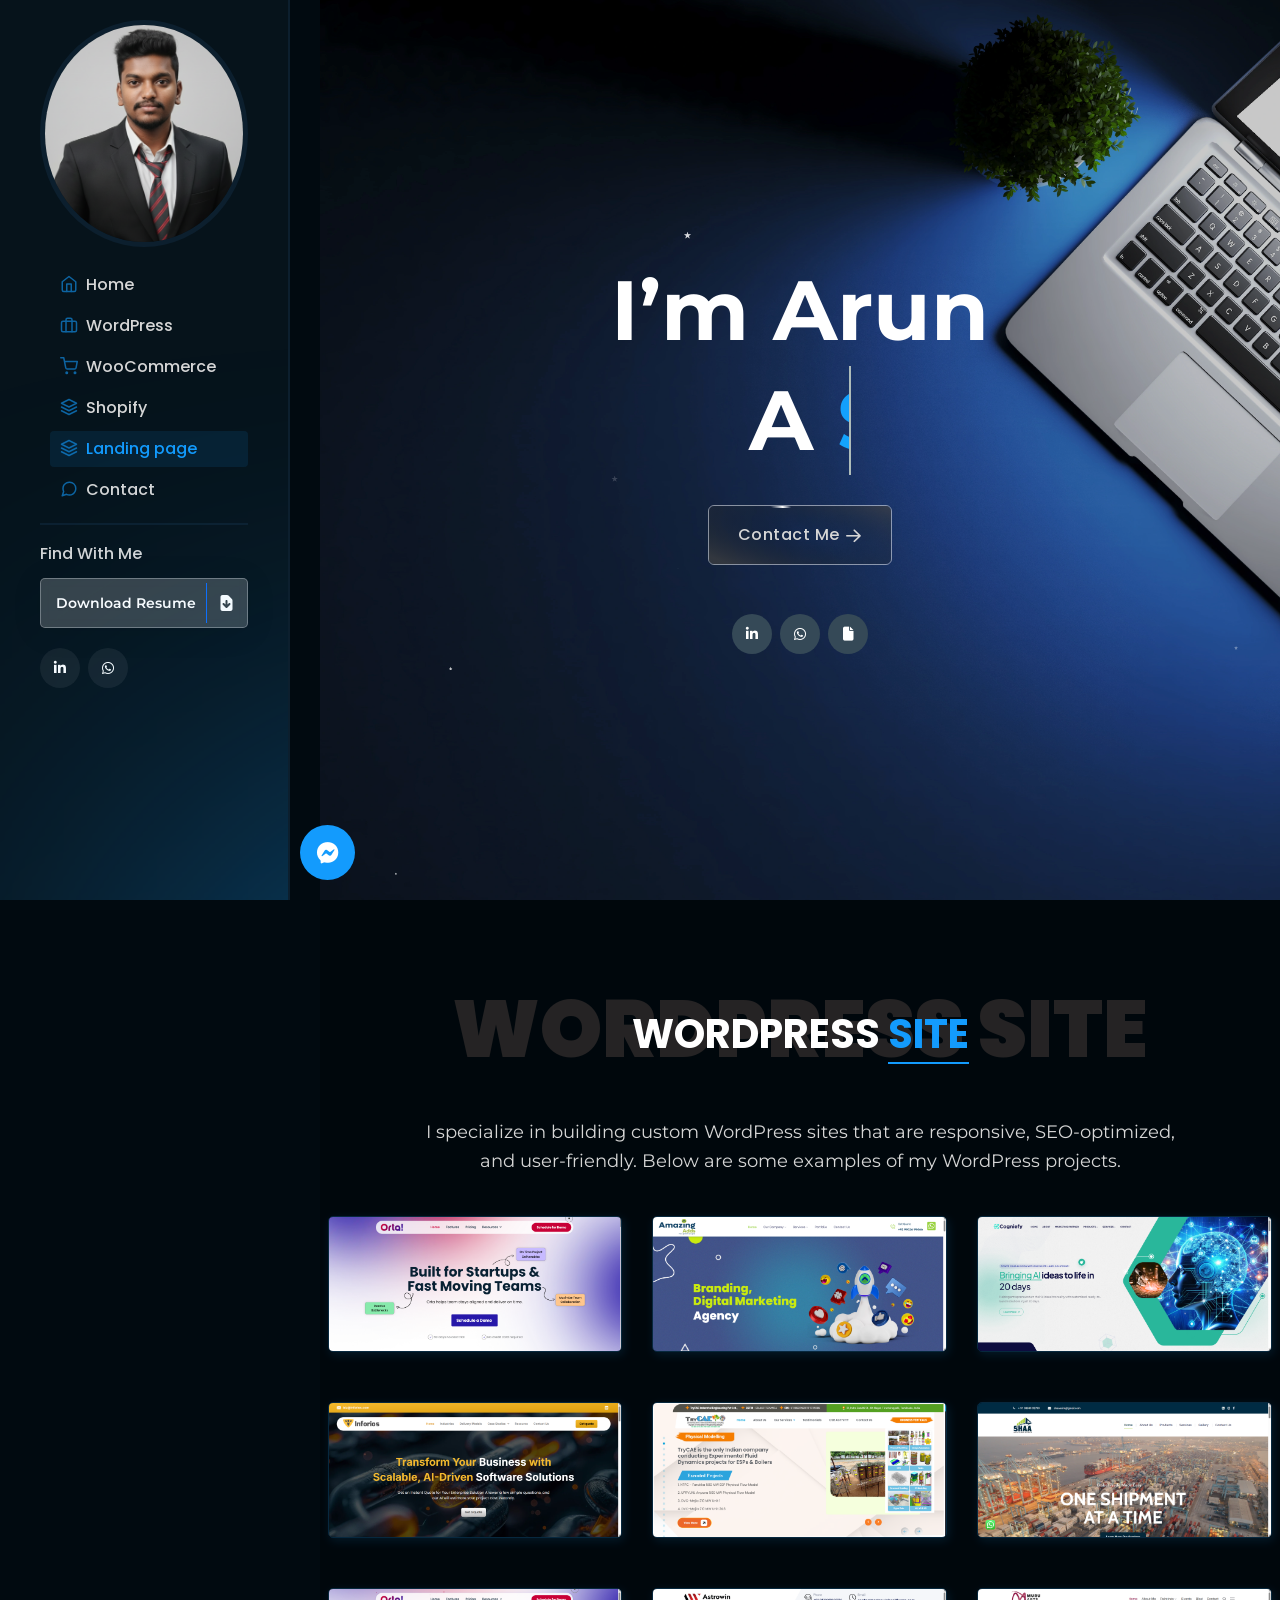
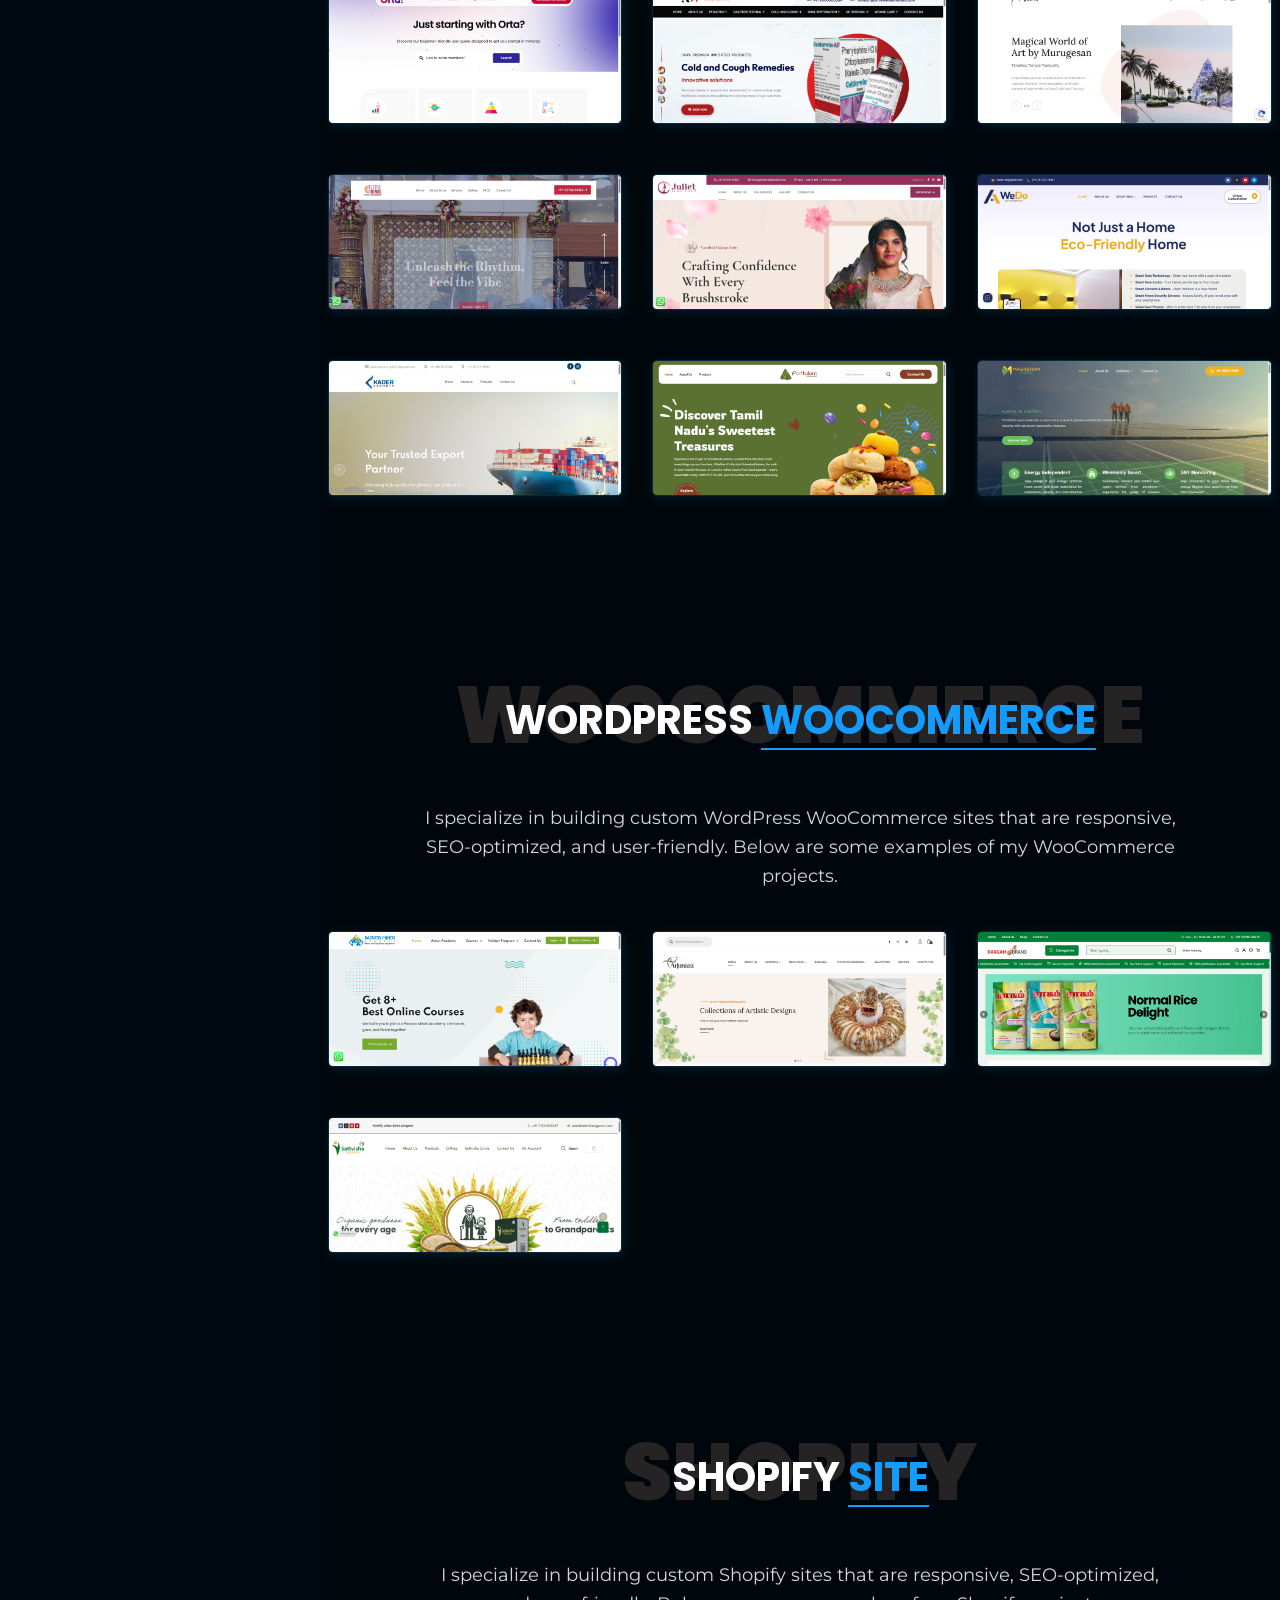
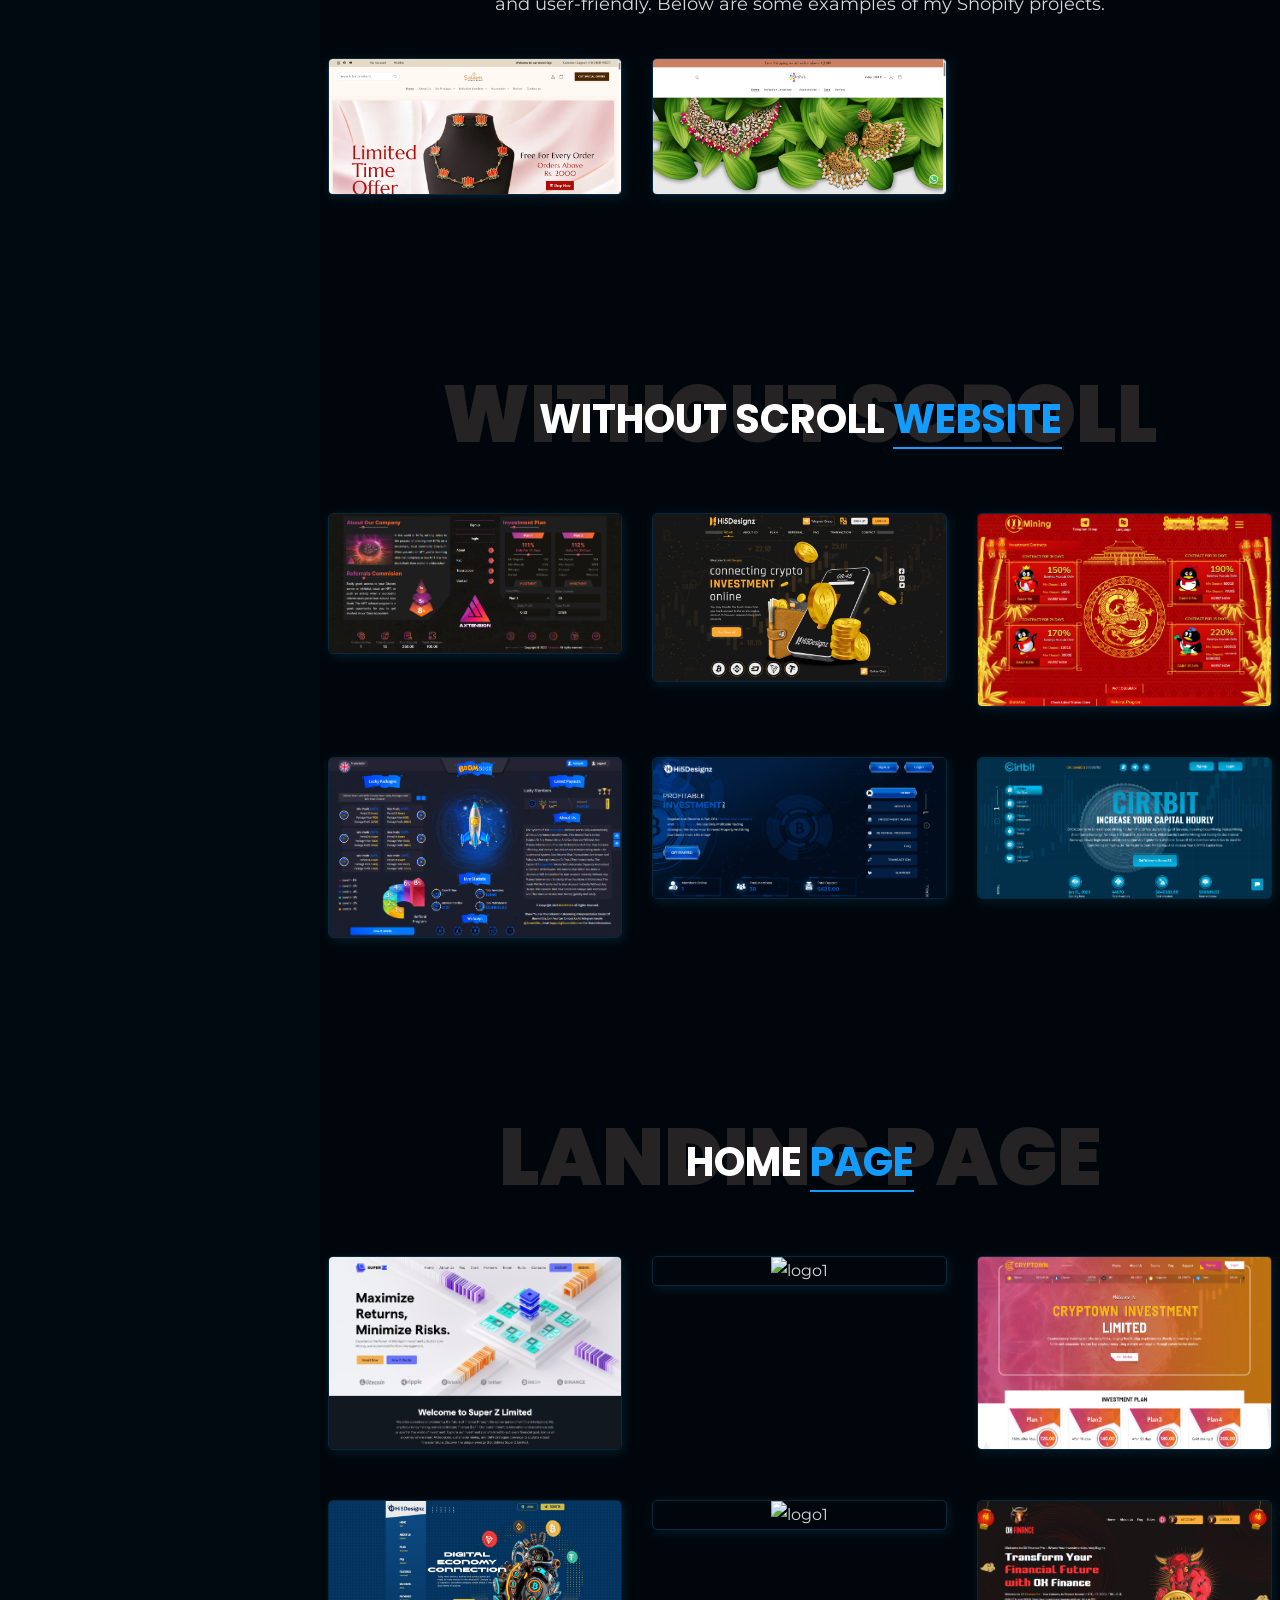
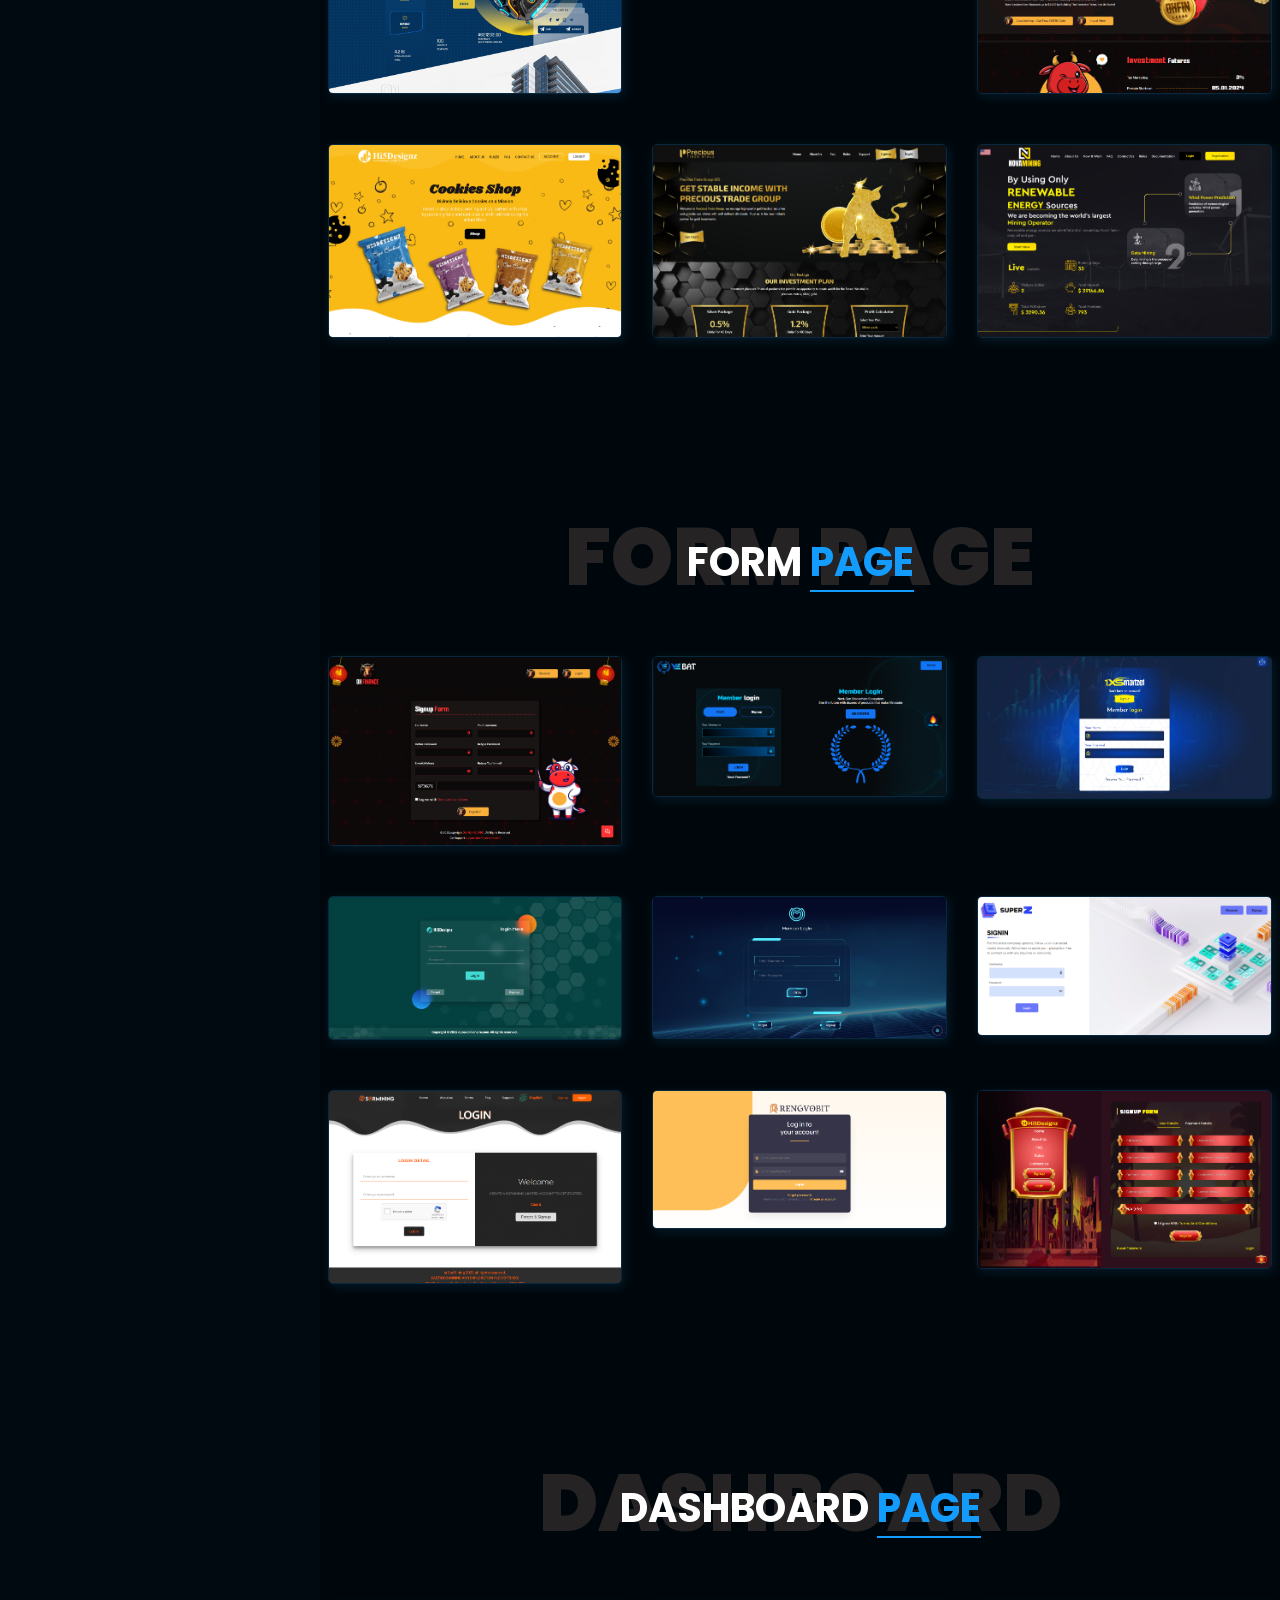
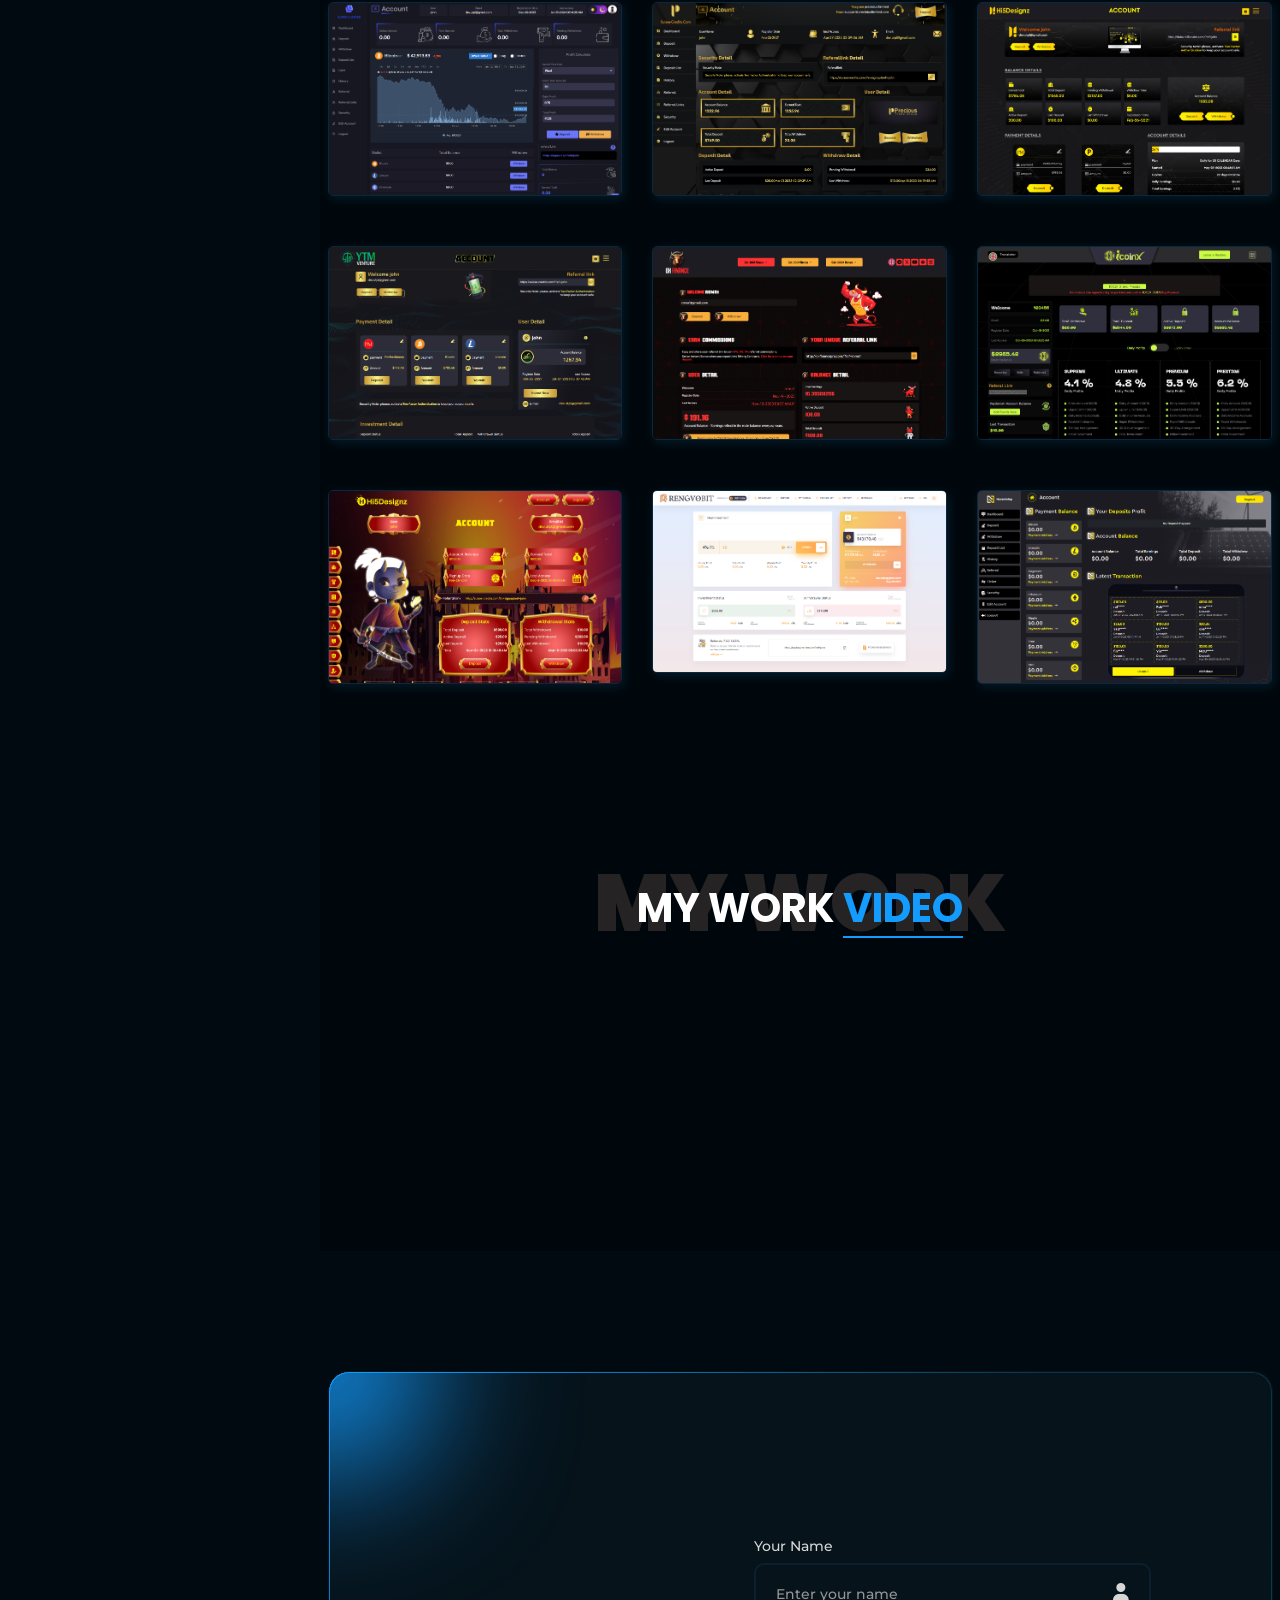
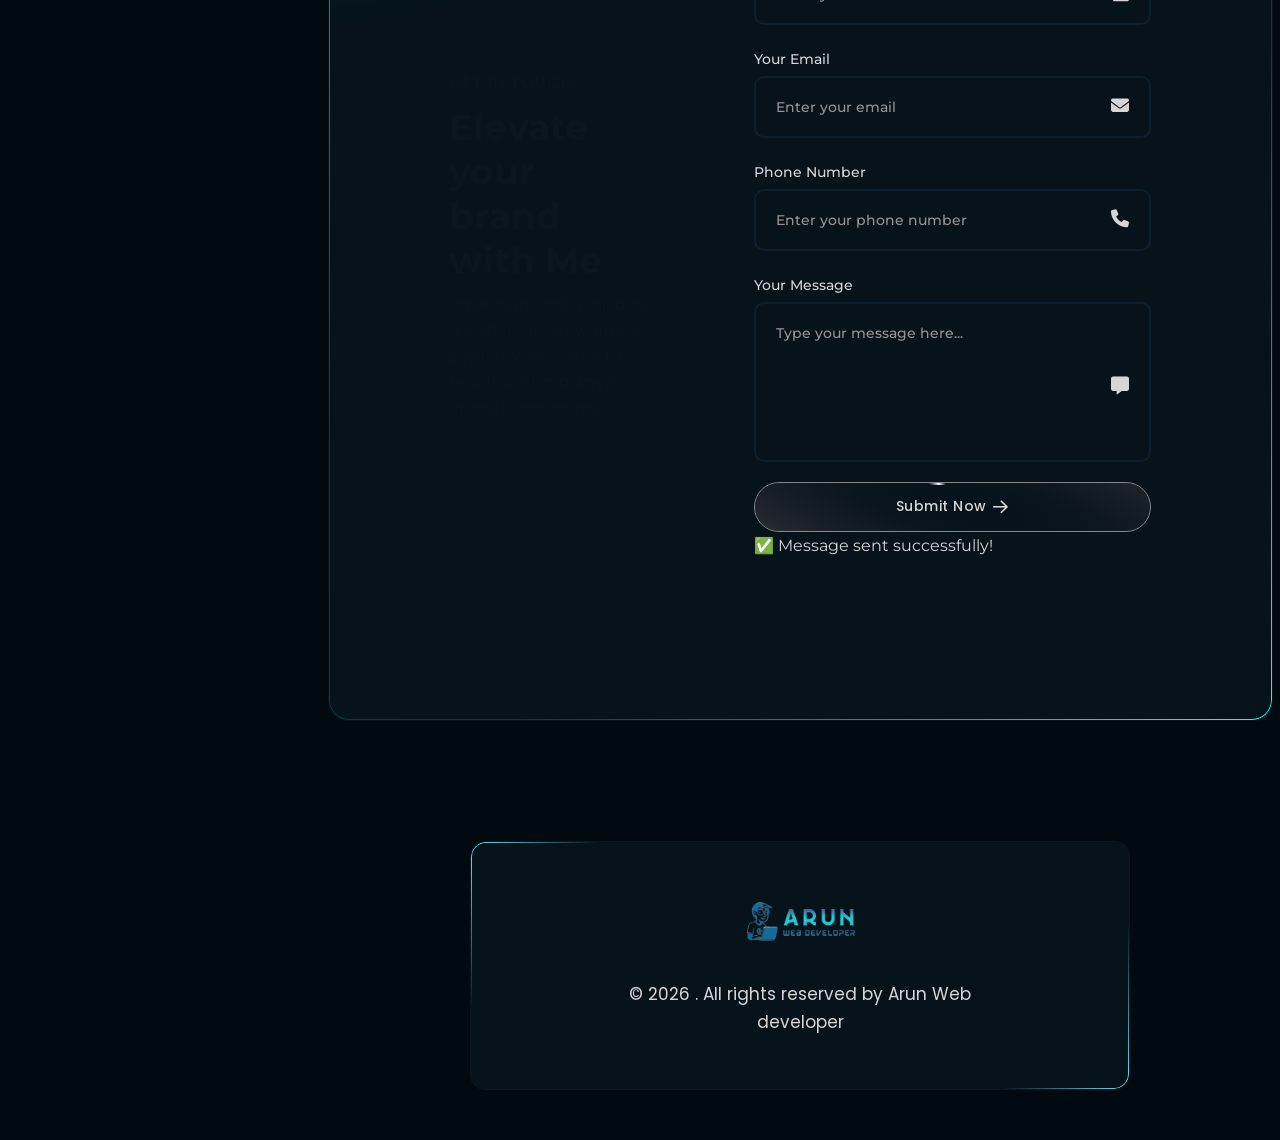
==== portfolio.html @ c599165a "first commit" ====
<!DOCTYPE html>
<html lang="en">

<head>
    <meta charset="UTF-8">
    <meta http-equiv="X-UA-Compatible" content="IE=edge">
    <meta name="viewport" content="width=device-width, initial-scale=1.0">
    <meta name="description" content="Virtuo is a modern personal portfolio template for designers, developers, content writer, cleaner, programmer, fashion designer, model, Influencer and freelancers. Fully responsive, SEO-friendly, Bootstrap and easy to customize.">
    <link rel="shortcut icon" type="image/x-icon" href="assets/images/favicon.svg">
    <title>Arun Portfolio</title>
    <!-- Bootstrap min css -->
    <link rel="stylesheet" href="assets/css/vendor/fontawesome.css">
    <link rel="stylesheet" href="assets/css/plugins/swiper.css">
    <link rel="stylesheet" href="assets/css/plugins/odometer.css">
    <link rel="stylesheet" href="assets/css/vendor/animate.min.css">
    <link rel="stylesheet" href="assets/css/vendor/bootstrap.min.css">
    <!-- custom css -->
    <link rel="stylesheet" href="assets/css/style.css">
    <link rel="stylesheet" href="assets/css/vendor/portfolio.css">
    <link rel="stylesheet" href="assets/css/jquery.fancybox.min.css">
</head>

<body class="page-with-left-header-body">
    <div class="d-none d-xl-block header-style-2">
        <header class="tmp-header-area d-flex align-items-start flex-column header-left-sticky">
            <div class="inner-wrapper">
                <div class="logo-area">
                    <a href="index.html">
                        <img src="assets/images/logo/banner-user-image-04.png" alt="Virtuo - Personal Portfolio HTML Template for developers and freelancers">
                    </a>
                </div>
                <nav id="sideNavs" class="mainmenu-nav navbar-example2 onepagenav">
                    <ul class="primary-menu nav nav-pills">
                        <li class="nav-item current"><a class="nav-link smoth-animation" href="index.html"><svg xmlns="http://www.w3.org/2000/svg" width="24" height="24" viewBox="0 0 24 24" fill="none" stroke="currentColor" stroke-width="2" stroke-linecap="round" stroke-linejoin="round" class="feather feather-home">
                                    <path d="M3 9l9-7 9 7v11a2 2 0 0 1-2 2H5a2 2 0 0 1-2-2z"></path>
                                    <polyline points="9 22 9 12 15 12 15 22"></polyline>
                                </svg> Home</a></li>
                        <li class="nav-item"><a class="nav-link smoth-animation" href="#wordpress"><svg xmlns="http://www.w3.org/2000/svg" width="24" height="24" viewBox="0 0 24 24" fill="none" stroke="currentColor" stroke-width="2" stroke-linecap="round" stroke-linejoin="round" class="feather feather-briefcase">
                                    <rect x="2" y="7" width="20" height="14" rx="2" ry="2"></rect>
                                    <path d="M16 21V5a2 2 0 0 0-2-2h-4a2 2 0 0 0-2 2v16"></path>
                                </svg>WordPress</a></li>
                        <li class="nav-item"><a class="nav-link smoth-animation" href="#woocommerce"><svg xmlns="http://www.w3.org/2000/svg" width="24" height="24" viewBox="0 0 24 24" fill="none" stroke="currentColor" stroke-width="2" stroke-linecap="round" stroke-linejoin="round" class="feather feather-shopping-cart">
                                    <circle cx="9" cy="21" r="1"></circle>
                                    <circle cx="20" cy="21" r="1"></circle>
                                    <path d="M1 1h4l2.68 13.39a2 2 0 0 0 2 1.61h9.72a2 2 0 0 0 2-1.61L23 6H6"></path>
                                </svg> WooCommerce</a></li>
                        <li class="nav-item"><a class="nav-link smoth-animation" href="#shopify"><svg xmlns="http://www.w3.org/2000/svg" width="24" height="24" viewBox="0 0 24 24" fill="none" stroke="currentColor" stroke-width="2" stroke-linecap="round" stroke-linejoin="round" class="feather feather-layers">
                                    <polygon points="12 2 2 7 12 12 22 7 12 2"></polygon>
                                    <polyline points="2 17 12 22 22 17"></polyline>
                                    <polyline points="2 12 12 17 22 12"></polyline>
                                </svg>Shopify</a></li>
                        <!-- <li class="nav-item"><a class="nav-link smoth-animation" href="#without-scroll"><svg xmlns="http://www.w3.org/2000/svg" width="24" height="24" viewBox="0 0 24 24" fill="none" stroke="currentColor" stroke-width="2" stroke-linecap="round" stroke-linejoin="round" class="feather feather-shopping-cart">
                                    <circle cx="9" cy="21" r="1"></circle>
                                    <circle cx="20" cy="21" r="1"></circle>
                                    <path d="M1 1h4l2.68 13.39a2 2 0 0 0 2 1.61h9.72a2 2 0 0 0 2-1.61L23 6H6"></path>
                                </svg> Without Scroll</a></li> -->
                        <li class="nav-item"><a class="nav-link smoth-animation" href="#landing-page"><svg xmlns="http://www.w3.org/2000/svg" width="24" height="24" viewBox="0 0 24 24" fill="none" stroke="currentColor" stroke-width="2" stroke-linecap="round" stroke-linejoin="round" class="feather feather-layers">
                                    <polygon points="12 2 2 7 12 12 22 7 12 2"></polygon>
                                    <polyline points="2 17 12 22 22 17"></polyline>
                                    <polyline points="2 12 12 17 22 12"></polyline>
                                </svg>Landing page</a></li>
                        <!-- <li class="nav-item"><a class="nav-link smoth-animation" href="#dashboard"><svg xmlns="http://www.w3.org/2000/svg" width="24" height="24" viewBox="0 0 24 24" fill="none" stroke="currentColor" stroke-width="2" stroke-linecap="round" stroke-linejoin="round" class="feather feather-users">
                                    <path d="M17 21v-2a4 4 0 0 0-4-4H5a4 4 0 0 0-4 4v2"></path>
                                    <circle cx="9" cy="7" r="4"></circle>
                                    <path d="M23 21v-2a4 4 0 0 0-3-3.87"></path>
                                    <path d="M16 3.13a4 4 0 0 1 0 7.75"></path>
                                </svg>Dashboard</a></li> -->
                        <li class="nav-item"><a class="nav-link smoth-animation" href="#contacts"><svg xmlns="http://www.w3.org/2000/svg" width="24" height="24" viewBox="0 0 24 24" fill="none" stroke="currentColor" stroke-width="2" stroke-linecap="round" stroke-linejoin="round" class="feather feather-message-circle">
                                    <path d="M21 11.5a8.38 8.38 0 0 1-.9 3.8 8.5 8.5 0 0 1-7.6 4.7 8.38 8.38 0 0 1-3.8-.9L3 21l1.9-5.7a8.38 8.38 0 0 1-.9-3.8 8.5 8.5 0 0 1 4.7-7.6 8.38 8.38 0 0 1 3.8-.9h.5a8.48 8.48 0 0 1 8 8v.5z"></path>
                                </svg>Contact</a></li>
                    </ul>
                </nav>
                <div class="footer">
                    <div class="social-share-style-1">
                        <span class="title">Find With Me</span>
                   
                    <div class="resume">

                            
                      
<a download href="assets/images/logo/Arun-Resume.pdf">
<div class="noselect"> <span class="text">Download Resume</span><span class="icon"><svg fill="none" height="20" viewBox="0 0 20 20" width="20" xmlns="http://www.w3.org/2000/svg" id="fi_12314107"><path clip-rule="evenodd" d="m6 2c-1.10457 0-2 .89543-2 2v12c0 1.1046.89543 2 2 2h8c1.1046 0 2-.8954 2-2v-8.58578c0-.53043-.2107-1.03915-.5858-1.41422l-3.4142-3.41422c-.3751-.37507-.8838-.58578-1.4142-.58578zm5 6c0-.55228-.4477-1-1-1-.55228 0-1 .44772-1 1v3.5858l-1.29288-1.2929c-.39053-.39053-1.02371-.39053-1.41424 0-.39052.3905-.39052 1.0237 0 1.4142l3 3c.39053.3905 1.02372.3905 1.41422 0l3-3c.3905-.3905.3905-1.0237 0-1.4142-.3905-.39053-1.0237-.39053-1.4142 0l-1.2929 1.2929z" fill="#fff" fill-rule="evenodd"></path></svg></span></div></a>


<div class="social-link" style="margin-top: 20px;">
                            <a href="https://www.linkedin.com/in/arundevweb" target="_blank">
                                <i class="fa-brands fa-linkedin-in"></i>
                            </a>
                            <a href="https://wa.me/6385438589" target="_blank">
                                <i class="fa-brands fa-whatsapp"></i>
                            </a>
                            <!-- <a href="#"><i class="fa-brands fa-twitter"></i></a>
                            <a href="#"><i class="fa-brands fa-facebook-f"></i></a> -->
                        </div>



                        <!-- <div class="tooltip-container">
                        <div class="button-content">
                            <span class="text">Share</span>
                            <svg
                            class="share-icon"
                            xmlns="http://www.w3.org/2000/svg"
                            viewBox="0 0 24 24"
                            width="24"
                            height="24"
                            >
                            <path
                                d="M18 16.08c-.76 0-1.44.3-1.96.77L8.91 12.7c.05-.23.09-.46.09-.7s-.04-.47-.09-.7l7.05-4.11c.54.5 1.25.81 2.04.81 1.66 0 3-1.34 3-3s-1.34-3-3-3-3 1.34-3 3c0 .24.04.47.09.7L8.04 9.81C7.5 9.31 6.79 9 6 9c-1.66 0-3 1.34-3 3s1.34 3 3 3c.79 0 1.5-.31 2.04-.81l7.12 4.16c-.05.21-.08.43-.08.65 0 1.61 1.31 2.92 2.92 2.92s2.92-1.31 2.92-2.92c0-1.61-1.31-2.92-2.92-2.92zM18 4c.55 0 1 .45 1 1s-.45 1-1 1-1-.45-1-1 .45-1 1-1zM6 13c-.55 0-1-.45-1-1s.45-1 1-1 1 .45 1 1-.45 1-1 1zm12 7.02c-.55 0-1-.45-1-1s.45-1 1-1 1 .45 1 1-.45 1-1 1z"
                            ></path>
                            </svg>
                        </div>
                        <div class="tooltip-content">
                            <div class="social-icons">
                            <a href="https://twitter.com/intent/tweet?url=https://aru1705.github.io/my-portfolio/&text=Check%20out%20my%20portfolio!" target="_blank" class="social-icon twitter">
                                <svg
                                xmlns="http://www.w3.org/2000/svg"
                                viewBox="0 0 24 24"
                                width="24"
                                height="24"
                                >
                                <path
                                    d="M23.953 4.57a10 10 0 01-2.825.775 4.958 4.958 0 002.163-2.723c-.951.555-2.005.959-3.127 1.184a4.92 4.92 0 00-8.384 4.482C7.69 8.095 4.067 6.13 1.64 3.162a4.822 4.822 0 00-.666 2.475c0 1.71.87 3.213 2.188 4.096a4.904 4.904 0 01-2.228-.616v.06a4.923 4.923 0 003.946 4.827 4.996 4.996 0 01-2.212.085 4.936 4.936 0 004.604 3.417 9.867 9.867 0 01-6.102 2.105c-.39 0-.779-.023-1.17-.067a13.995 13.995 0 007.557 2.209c9.053 0 13.998-7.496 13.998-13.985 0-.21 0-.42-.015-.63A9.935 9.935 0 0024 4.59z"
                                ></path>
                                </svg>
                            </a>
                            <a href="https://www.facebook.com/sharer/sharer.php?u=https://aru1705.github.io/my-portfolio/" target="_blank" class="social-icon facebook">
                                <svg
                                xmlns="http://www.w3.org/2000/svg"
                                viewBox="0 0 24 24"
                                width="24"
                                height="24"
                                >
                                <path
                                    d="M24 12.073c0-6.627-5.373-12-12-12s-12 5.373-12 12c0 5.99 4.388 10.954 10.125 11.854v-8.385H7.078v-3.47h3.047V9.43c0-3.007 1.792-4.669 4.533-4.669 1.312 0 2.686.235 2.686.235v2.953H15.83c-1.491 0-1.956.925-1.956 1.874v2.25h3.328l-.532 3.47h-2.796v8.385C19.612 23.027 24 18.062 24 12.073z"
                                ></path>
                                </svg>
                            </a>
                            <a href="https://www.linkedin.com/shareArticle?mini=true&url=https://aru1705.github.io/my-portfolio/&title=My%20Portfolio&summary=Check%20out%20my%20portfolio!" target="_blank" class="social-icon linkedin">
                                <svg
                                xmlns="http://www.w3.org/2000/svg"
                                viewBox="0 0 24 24"
                                width="24"
                                height="24"
                                >
                                <path
                                    d="M20.447 20.452h-3.554v-5.569c0-1.328-.027-3.037-1.852-3.037-1.853 0-2.136 1.445-2.136 2.939v5.667H9.351V9h3.414v1.561h.046c.477-.9 1.637-1.85 3.37-1.85 3.601 0 4.267 2.37 4.267 5.455v6.286zM5.337 7.433c-1.144 0-2.063-.926-2.063-2.065 0-1.138.92-2.063 2.063-2.063 1.14 0 2.064.925 2.064 2.063 0 1.139-.925 2.065-2.064 2.065zm1.782 13.019H3.555V9h3.564v11.452zM22.225 0H1.771C.792 0 0 .774 0 1.729v20.542C0 23.227.792 24 1.771 24h20.451C23.2 24 24 23.227 24 22.271V1.729C24 .774 23.2 0 22.222 0h.003z"
                                ></path>
                                </svg>
                            </a>
                            </div>
                        </div>
                        </div>
                        -->
                   

                    </div>
                    </div>
                </div>
            </div>
        </header>
    </div>

    <!-- Header Mobile Bar -->
    <div class="tmp-responsive-header-style d-block d-xl-none header--sticky">
        <div class="row align-items-center">
            <div class="col-6">
                <div class="logo">
                    <a href="index.html">
                        <img src="assets/images/logo/white-logo-reeni.png" alt="Virtuo - Personal Portfolio HTML Template for developers and freelancers">
                    </a>
                </div>
            </div>
            <div class="col-6">
                <div class="header-right text-end">
                    <div class="tmp-side-collups-area d-flex justify-content-end">
                        <button class="tmp-menu-bars humberger_menu_active"><i class="fa-regular fa-bars-staggered"></i></button>
                    </div>
                </div>
            </div>
        </div>
    </div>
    <!-- Header Mobile Bar -->

    <div class="tmp-popup-mobile-menu">
        <div class="inner">
            <div class="header-top">
                <div class="logo">
                    <a href="index.html" class="logo-area">
                        <img class="logo-dark" src="assets/images/logo/white-logo-reeni.png" alt="Virtuo - Personal Portfolio HTML Template for developers and freelancers">
                        <img class="logo-white" src="assets/images/logo/dark-logo-virtuo.png" alt="Virtuo - Personal Portfolio HTML Template for developers and freelancers">
                    </a>
                </div>
                <div class="close-menu">
                    <button class="close-button tmp-round-action-btn">
                        <i class="fa-sharp fa-light fa-xmark"></i>
                    </button>
                </div>
            </div>
            <ul class="tmp-mainmenu onepagenav-click">
                <li><a class="smoth-animation" href="#home">Home</a></li>
                <li><a class="smoth-animation" href="#wordpress">WordPress</a></li>
                <li><a class="smoth-animation" href="#woocommerce">WordPress WooCommerce</a></li>
                <li><a class="smoth-animation" href="#shopify">Shopify</a></li>
                <li><a class="smoth-animation" href="#without-scroll">Without Scroll</a></li>
                <li><a class="smoth-animation" href="#landing-page">Landing page</a></li>
                <li><a class="smoth-animation" href="#dashboard">Dashboard</a></li>
                <li><a class="smoth-animation" href="#resume">Resume</a></li>
                <li><a class="smoth-animation" href="#contacts">Contact</a></li>
            </ul>
               <div class="social-share-style-1 mt--40">
                <span class="title">find with me</span>
               <div class="resume">
                        <a download href="assets/images/logo/Arun-Resume.pdf">
                            <div class="noselect"> <span class="text">Download Resume</span><span class="icon"><svg fill="none" height="20" viewBox="0 0 20 20" width="20" xmlns="http://www.w3.org/2000/svg" id="fi_12314107"><path clip-rule="evenodd" d="m6 2c-1.10457 0-2 .89543-2 2v12c0 1.1046.89543 2 2 2h8c1.1046 0 2-.8954 2-2v-8.58578c0-.53043-.2107-1.03915-.5858-1.41422l-3.4142-3.41422c-.3751-.37507-.8838-.58578-1.4142-.58578zm5 6c0-.55228-.4477-1-1-1-.55228 0-1 .44772-1 1v3.5858l-1.29288-1.2929c-.39053-.39053-1.02371-.39053-1.41424 0-.39052.3905-.39052 1.0237 0 1.4142l3 3c.39053.3905 1.02372.3905 1.41422 0l3-3c.3905-.3905.3905-1.0237 0-1.4142-.3905-.39053-1.0237-.39053-1.4142 0l-1.2929 1.2929z" fill="#fff" fill-rule="evenodd"></path></svg></span></div></a>

                        <div class="social-link" style="margin-top: 20px;">
                            <a href="https://www.linkedin.com/in/arundevweb" target="_blank">
                                <i class="fa-brands fa-linkedin-in"></i>
                            </a>
                            <a href="https://wa.me/6385438589" target="_blank">
                                <i class="fa-brands fa-whatsapp"></i>
                            </a>
                          
                        </div>
                    </div>
            </div>
        </div>
    </div>

    <div class="page-with-left-header">
        <!-- tmp banner area start -->
        <div class="tmp-banner-one-area banner-twelve-area with-bg-image style-3" id="home" data-black-overlay="1">
            <div class="container">
                <div class="banner-one-main-wrapper">
                    <div class="row align-items-center">
                        <div class="col-lg-12">
                            <div class="inner text-center">
                                <h1 class="title tmp-scroll-trigger tmp-fade-in animation-order-2 mb--30">
                                    I’m Arun <br> A
                                    <span class="header-caption">
                                        <span class="cd-headline clip is-full-width">
                                            <span class="cd-words-wrapper">
                                                <b class="is-visible theme-gradient">Web Developer</b>
                                                <b class="is-hidden theme-gradient">Shopify Developer</b>
                                                <b class="is-hidden theme-gradient">Wordpress Developer</b>
                                                <b class="is-hidden theme-gradient">SEO Support</b>
                                            </span>
                                        </span>
                                    </span>
                                </h1>
                                <a class="tmp-btn hover-icon-reverse btn-border tmp-modern-button download-icon" href="#contacts">
                                    <div class="icon-reverse-wrapper">
                                        <span class="btn-text">Contact Me</span>
                                        <div class="btn-hack"></div>
                                        <img src="assets/images/button/btg-bg.svg" alt="" class="btn-bg">
                                        <img src="assets/images/button/btg-bg-2.svg" alt="" class="btn-bg-hover">
                                        <span class="btn-icon"><i class="fa-sharp fa-regular fa-arrow-right"></i></span>
                                        <span class="btn-icon"><i class="fa-sharp fa-regular fa-arrow-right"></i></span>
                                    </div>
                                </a>
                                <div class="social-share-style-1">
                                    <div class="social-link">
                                        <a href="https://www.linkedin.com/in/arundevweb" target="_blank">
                                            <i class="fa-brands fa-linkedin-in"></i>
                                        </a>
                                        <a href="https://wa.me/6385438589" target="_blank">
                                            <i class="fa-brands fa-whatsapp"></i>
                                        </a>
                                        <a href="files/Arun_Resume.pdf" download target="_blank">
                                            <i class="fa-solid fa-file"></i>
                                        </a>
                                    </div>
                                </div>
                            </div>
                        </div>
                    </div>
                </div>
            </div>
            <div id="particles-js"></div>
        </div>
        <!-- tmp banner area end -->

        <!-- WordPress Site Section -->
        <div class="tmp-section-gap" id="wordpress" data-black-overlay="1">
            <div class="container">
                <section class="logo_bg">
                    <div class="head">
                        <h2>WordPress Site</h2>
                        <h3>WordPress <span>Site</span></h3>
                    </div>
                    <div class="row">
                        <div class="col-lg-12">
                            <p>I specialize in building custom WordPress sites that are responsive, SEO-optimized, and user-friendly. Below are some examples of my WordPress projects.</p>
                        </div>
                        <div class="col-lg-4 col-md-4 col-sm-12 col-xs-12">
                            <div class="logo1">
                                <div class="logo_img_bg">
                                    <img src="assets/images/portfolio/wordpress/wordpress-site-1.png" alt="WordPress Site 1" class="img-fluid">
                                </div>
                                <div class="logo_details">
                                    <h2>Orta App</h2>
                                    <a href="assets/images/portfolio/wordpress/wordpress-site-1.png" class="zoom" data-fancybox="gallery"><i class="fa-brands fa-searchengin"></i></a>
                                    <a href="https://ortaapp.com/" target="_blank" class="live"><i class="fa fa-external-link"></i></a>
                                </div>
                            </div>
                        </div>
                        <div class="col-lg-4 col-md-4 col-sm-12 col-xs-12">
                            <div class="logo1">
                                <div class="logo_img_bg">
                                    <img src="assets/images/portfolio/wordpress/wordpress-site-2.png" alt="WordPress Site 2" class="img-fluid">
                                </div>
                                <div class="logo_details">
                                    <h2>Amazing Adds</h2>
                                    <a href="assets/images/portfolio/wordpress/wordpress-site-2.png" class="zoom" data-fancybox="gallery"><i class="fa-brands fa-searchengin"></i></a>
                                    <a href="https://amazingadds.in/" target="_blank" class="live"><i class="fa fa-external-link"></i></a>
                                </div>
                            </div>
                        </div>
                        <div class="col-lg-4 col-md-4 col-sm-12 col-xs-12">
                            <div class="logo1">
                                <div class="logo_img_bg">
                                    <img src="assets/images/portfolio/wordpress/wordpress-site-3.png" alt="WordPress Site 3" class="img-fluid">
                                </div>
                                <div class="logo_details">
                                    <h2>Cogniefy</h2>
                                    <a href="assets/images/portfolio/wordpress/wordpress-site-3.png" class="zoom" data-fancybox="gallery"><i class="fa-brands fa-searchengin"></i></a>
                                    <a href="https://cogniefy.com/" target="_blank" class="live"><i class="fa fa-external-link"></i></a>
                                </div>
                            </div>
                        </div>
                        <div class="col-lg-4 col-md-4 col-sm-12 col-xs-12">
                            <div class="logo1">
                                <div class="logo_img_bg">
                                    <img src="assets/images/portfolio/wordpress/wordpress-site-4.png" alt="WordPress Site 4" class="img-fluid">
                                </div>
                                <div class="logo_details">
                                    <h2>Inforios </h2>
                                    <a href="assets/images/portfolio/wordpress/wordpress-site-4.png" class="zoom" data-fancybox="gallery"><i class="fa-brands fa-searchengin"></i></a>
                                    <a href="https://inforios.com/" target="_blank" class="live"><i class="fa fa-external-link"></i></a>
                                </div>
                            </div>
                        </div>
                        <div class="col-lg-4 col-md-4 col-sm-12 col-xs-12">
                            <div class="logo1">
                                <div class="logo_img_bg">
                                    <img src="assets/images/portfolio/wordpress/wordpress-site-5.png" alt="WordPress Site 5" class="img-fluid">
                                </div>
                                <div class="logo_details">
                                    <h2>Trycae</h2>
                                    <a href="assets/images/portfolio/wordpress/wordpress-site-5.png" class="zoom" data-fancybox="gallery"><i class="fa-brands fa-searchengin"></i></a>
                                    <a href="http://trycae.com/" target="_blank" class="live"><i class="fa fa-external-link"></i></a>
                                </div>
                            </div>
                        </div>
                        <div class="col-lg-4 col-md-4 col-sm-12 col-xs-12">
                            <div class="logo1">
                                <div class="logo_img_bg">
                                    <img src="assets/images/portfolio/wordpress/wordpress-site-6.png" alt="WordPress Site 6" class="img-fluid">
                                </div>
                                <div class="logo_details">
                                    <h2>Shaa Imports Exports</h2>
                                    <a href="assets/images/portfolio/wordpress/wordpress-site-6.png" class="zoom" data-fancybox="gallery"><i class="fa-brands fa-searchengin"></i></a>
                                    <a href="https://shaaimportsexports.com/" target="_blank" class="live"><i class="fa fa-external-link"></i></a>
                                </div>
                            </div>
                        </div>
                        <div class="col-lg-4 col-md-4 col-sm-12 col-xs-12">
                            <div class="logo1">
                                <div class="logo_img_bg">
                                    <img src="assets/images/portfolio/wordpress/wordpress-site-7.png" alt="WordPress Site 7" class="img-fluid">
                                </div>
                                <div class="logo_details">
                                    <h2>Help Orta App</h2>
                                    <a href="assets/images/portfolio/wordpress/wordpress-site-7.png" class="zoom" data-fancybox="gallery"><i class="fa-brands fa-searchengin"></i></a>
                                    <a href="https://help.ortaapp.com/" target="_blank" class="live"><i class="fa fa-external-link"></i></a>
                                </div>
                            </div>
                        </div>
                        <div class="col-lg-4 col-md-4 col-sm-12 col-xs-12">
                            <div class="logo1">
                                <div class="logo_img_bg">
                                    <img src="assets/images/portfolio/wordpress/wordpress-site-8.png" alt="WordPress Site 8" class="img-fluid">
                                </div>
                                <div class="logo_details">
                                    <h2>Astrowinhealthcare</h2>
                                    <a href="assets/images/portfolio/wordpress/wordpress-site-8.png" class="zoom" data-fancybox="gallery"><i class="fa-brands fa-searchengin"></i></a>
                                    <a href="https://astrowinhealthcare.com/" target="_blank" class="live"><i class="fa fa-external-link"></i></a>
                                </div>
                            </div>
                        </div>
                        <div class="col-lg-4 col-md-4 col-sm-12 col-xs-12">
                            <div class="logo1">
                                <div class="logo_img_bg">
                                    <img src="assets/images/portfolio/wordpress/wordpress-site-9.png" alt="WordPress Site 9" class="img-fluid">
                                </div>
                                <div class="logo_details">
                                    <h2>Muru Arts</h2>
                                    <a href="assets/images/portfolio/wordpress/wordpress-site-9.png" class="zoom" data-fancybox="gallery"><i class="fa-brands fa-searchengin"></i></a>
                                    <a href="http://muruarts.com/" target="_blank" class="live"><i class="fa fa-external-link"></i></a>
                                </div>
                            </div>
                        </div>
                        <div class="col-lg-4 col-md-4 col-sm-12 col-xs-12">
                            <div class="logo1">
                                <div class="logo_img_bg">
                                    <img src="assets/images/portfolio/wordpress/wordpress-site-10.png" alt="WordPress Site 10" class="img-fluid">
                                </div>
                                <div class="logo_details">
                                    <h2>Festive Trends</h2>
                                    <a href="assets/images/portfolio/wordpress/wordpress-site-10.png" class="zoom" data-fancybox="gallery"><i class="fa-brands fa-searchengin"></i></a>
                                    <a href="https://festivetrends.in/" target="_blank" class="live"><i class="fa fa-external-link"></i></a>
                                </div>
                            </div>
                        </div>
                        <div class="col-lg-4 col-md-4 col-sm-12 col-xs-12">
                            <div class="logo1">
                                <div class="logo_img_bg">
                                    <img src="assets/images/portfolio/wordpress/wordpress-site-11.png" alt="WordPress Site 11" class="img-fluid">
                                </div>
                                <div class="logo_details">
                                    <h2>Juliet Bridal Studio</h2>
                                    <a href="assets/images/portfolio/wordpress/wordpress-site-11.png" class="zoom" data-fancybox="gallery"><i class="fa-brands fa-searchengin"></i></a>
                                    <a href="https://julietbridalstudio.com/" target="_blank" class="live"><i class="fa fa-external-link"></i></a>
                                </div>
                            </div>
                        </div>
                        <div class="col-lg-4 col-md-4 col-sm-12 col-xs-12">
                            <div class="logo1">
                                <div class="logo_img_bg">
                                    <img src="assets/images/portfolio/wordpress/wordpress-site-12.png" alt="WordPress Site 12" class="img-fluid">
                                </div>
                                <div class="logo_details">
                                    <h2>wedo</h2>
                                    <a href="assets/images/portfolio/wordpress/wordpress-site-12.png" class="zoom" data-fancybox="gallery"><i class="fa-brands fa-searchengin"></i></a>
                                    <a href="https://wedo.ind.in/" target="_blank" class="live"><i class="fa fa-external-link"></i></a>
                                </div>
                            </div>
                        </div>
                        <div class="col-lg-4 col-md-4 col-sm-12 col-xs-12">
                            <div class="logo1">
                                <div class="logo_img_bg">
                                    <img src="assets/images/portfolio/wordpress/wordpress-site-13.png" alt="WordPress Site 13" class="img-fluid">
                                </div>
                                <div class="logo_details">
                                    <h2>Kader Exports</h2>
                                    <a href="assets/images/portfolio/wordpress/wordpress-site-13.png" class="zoom" data-fancybox="gallery"><i class="fa-brands fa-searchengin"></i></a>
                                    <a href="https://kaderexports.ind.in/" target="_blank" class="live"><i class="fa fa-external-link"></i></a>
                                </div>
                            </div>
                        </div>
                        <div class="col-lg-4 col-md-4 col-sm-12 col-xs-12">
                            <div class="logo1">
                                <div class="logo_img_bg">
                                    <img src="assets/images/portfolio/wordpress/wordpress-site-14.png" alt="WordPress Site 14" class="img-fluid">
                                </div>
                                <div class="logo_details">
                                    <h2>Pottalam</h2>
                                    <a href="assets/images/portfolio/wordpress/wordpress-site-14.png" class="zoom" data-fancybox="gallery"><i class="fa-brands fa-searchengin"></i></a>
                                    <a href="https://pottalam.com/" target="_blank" class="live"><i class="fa fa-external-link"></i></a>
                                </div>
                            </div>
                        </div>
                        <div class="col-lg-4 col-md-4 col-sm-12 col-xs-12">
                            <div class="logo1">
                                <div class="logo_img_bg">
                                    <img src="assets/images/portfolio/wordpress/wordpress-site-15.png" alt="WordPress Site 15" class="img-fluid">
                                </div>
                                <div class="logo_details">
                                    <h2>Maghizhantn</h2>
                                    <a href="assets/images/portfolio/wordpress/wordpress-site-15.png" class="zoom" data-fancybox="gallery"><i class="fa-brands fa-searchengin"></i></a>
                                    <a href="http://maghizhantn.com/" target="_blank" class="live"><i class="fa fa-external-link"></i></a>
                                </div>
                            </div>
                        </div>
                    </div>
                </section>
            </div>
        </div>

        <!-- WordPress WooCommerce Section -->
        <div class="tmp-section-gap" id="woocommerce" data-black-overlay="1">
            <div class="container">
                <section class="logo_bg">
                    <div class="head">
                        <h2> WooCommerce</h2>
                        <h3>WordPress <span>WooCommerce</span></h3>
                    </div>
                    <div class="row">
                        <div class="col-lg-12">
                            <p>I specialize in building custom WordPress WooCommerce sites that are responsive, SEO-optimized, and user-friendly. Below are some examples of my WooCommerce projects.</p>
                        </div>
                        <div class="col-lg-4 col-md-4 col-sm-12 col-xs-12">
                            <div class="logo1">
                                <div class="logo_img_bg">
                                    <img src="assets/images/portfolio/wordpress woocommerce/wordpress woocommerce site-1.png" alt="WooCommerce Site 1" class="img-fluid">
                                </div>
                                <div class="logo_details">
                                    <h2>Passionminds Academy </h2>
                                    <a href="assets/images/portfolio/wordpress woocommerce/wordpress woocommerce site-1.png" class="zoom" data-fancybox="gallery"><i class="fa-brands fa-searchengin"></i></a>
                                    <a href="http://passionmindsacademy.com/" target="_blank" class="live"><i class="fa fa-external-link"></i></a>
                                </div>
                            </div>
                        </div>
                        <div class="col-lg-4 col-md-4 col-sm-12 col-xs-12">
                            <div class="logo1">
                                <div class="logo_img_bg">
                                    <img src="assets/images/portfolio/wordpress woocommerce/wordpress woocommerce site-2.png" alt="WooCommerce Site 2" class="img-fluid">
                                </div>
                                <div class="logo_details">
                                    <h2>Arjunaaz</h2>
                                    <a href="assets/images/portfolio/wordpress woocommerce/wordpress woocommerce site-2.png" class="zoom" data-fancybox="gallery"><i class="fa-brands fa-searchengin"></i></a>
                                    <a href="http://arjunaaz.in/" target="_blank" class="live"><i class="fa fa-external-link"></i></a>
                                </div>
                            </div>
                        </div>
                        <div class="col-lg-4 col-md-4 col-sm-12 col-xs-12">
                            <div class="logo1">
                                <div class="logo_img_bg">
                                    <img src="assets/images/portfolio/wordpress woocommerce/wordpress woocommerce site-3.png" alt="WooCommerce Site 3" class="img-fluid">
                                </div>
                                <div class="logo_details">
                                    <h2>Raagamplus</h2>
                                    <a href="assets/images/portfolio/wordpress woocommerce/wordpress woocommerce site-3.png" class="zoom" data-fancybox="gallery"><i class="fa-brands fa-searchengin"></i></a>
                                    <a href="https://www.raagamplus.com/" target="_blank" class="live"><i class="fa fa-external-link"></i></a>
                                </div>
                            </div>
                        </div>
                        <div class="col-lg-4 col-md-4 col-sm-12 col-xs-12">
                            <div class="logo1">
                                <div class="logo_img_bg">
                                    <img src="assets/images/portfolio/wordpress woocommerce/wordpress woocommerce site-4.png" alt="WooCommerce Site 4" class="img-fluid">
                                </div>
                                <div class="logo_details">
                                    <h2>Sattvisha Organics</h2>
                                    <a href="assets/images/portfolio/wordpress woocommerce/wordpress woocommerce site-4.png" class="zoom" data-fancybox="gallery"><i class="fa-brands fa-searchengin"></i></a>
                                    <a href="https://sattvishaorganics.com/" target="_blank" class="live"><i class="fa fa-external-link"></i></a>
                                </div>
                            </div>
                        </div>
                    </div>
                </section>
            </div>
        </div>

        <!-- Shopify Section -->
        <div class="tmp-section-gap" id="shopify" data-black-overlay="1">
            <div class="container">
                <section class="logo_bg">
                    <div class="head">
                        <h2>Shopify</h2>
                        <h3>Shopify <span>Site</span></h3>
                    </div>
                    <div class="row">
                        <div class="col-lg-12">
                            <p>I specialize in building custom Shopify sites that are responsive, SEO-optimized, and user-friendly. Below are some examples of my Shopify projects.</p>
                        </div>
                        <div class="col-lg-4 col-md-4 col-sm-12 col-xs-12">
                            <div class="logo1">
                                <div class="logo_img_bg">
                                    <img src="assets/images/portfolio/Shopify/shopify site-1.png" alt="Shopify Site 1" class="img-fluid">
                                </div>
                                <div class="logo_details">
                                    <h2>saleem fancy</h2>
                                    <a href="assets/images/portfolio/Shopify/shopify site-1.png" class="zoom" data-fancybox="gallery"><i class="fa-brands fa-searchengin"></i></a>
                                    <a href="https://saleemfancy.com/" target="_blank" class="live"><i class="fa fa-external-link"></i></a>
                                </div>
                            </div>
                        </div>
                        <div class="col-lg-4 col-md-4 col-sm-12 col-xs-12">
                            <div class="logo1">
                                <div class="logo_img_bg">
                                    <img src="assets/images/portfolio/Shopify/shopify site-2.png" alt="Shopify Site 2" class="img-fluid">
                                </div>
                                <div class="logo_details">
                                    <h2>arshis</h2>
                                    <a href="assets/images/portfolio/Shopify/shopify site-2.png" class="zoom" data-fancybox="gallery"><i class="fa-brands fa-searchengin"></i></a>
                                    <a href="https://arshis.in/" target="_blank" class="live"><i class="fa fa-external-link"></i></a>
                                </div>
                            </div>
                        </div>
                    </div>
                </section>
            </div>
        </div>


        <!-- Without Scroll Section -->
        <div class="tmp-section-gap" id="without-scroll" data-black-overlay="1">
            <div class="container">
                <section class="logo_bg">
                    <div class="head">
                        <h2>Without Scroll</h2>
                        <h3>Without Scroll <span>website</span></h3>
                    </div>
                    <div class="row">
                        <div class="col-lg-4 col-md-4 col-sm-12 col-xs-12">
                            <div class="logo1">
                                <div class="logo_img_bg">
                                    <img src="assets/images/portfolio/singlework1.png" alt="logo1" class="img-fluid">
                                </div>
                                <div class="logo_details">
                                    <h2>Without Scroll</h2>
                                    <a href="assets/images/portfolio/singlework1.png" class="zoom" data-fancybox="gallery"><i class="fa-brands fa-searchengin"></i></a>
                                </div>
                            </div>
                        </div>
                        <div class="col-lg-4 col-md-4 col-sm-12 col-xs-12">
                            <div class="logo1">
                                <div class="logo_img_bg">
                                    <img src="assets/images/portfolio/singlework2.jpg" alt="logo1" class="img-fluid">
                                </div>
                                <div class="logo_details">
                                    <h2>Without Scroll</h2>
                                    <a href="assets/images/portfolio/singlework2.jpg" class="zoom" data-fancybox="gallery"><i class="fa-brands fa-searchengin"></i></a>
                                </div>
                            </div>
                        </div>
                        <div class="col-lg-4 col-md-4 col-sm-12 col-xs-12">
                            <div class="logo1">
                                <div class="logo_img_bg">
                                    <img src="assets/images/portfolio/singlework3.png" alt="logo1" class="img-fluid">
                                </div>
                                <div class="logo_details">
                                    <h2>Without Scroll</h2>
                                    <a href="assets/images/portfolio/singlework3.png" class="zoom" data-fancybox="gallery"><i class="fa-brands fa-searchengin"></i></a>
                                </div>
                            </div>
                        </div>
                        <div class="col-lg-4 col-md-4 col-sm-12 col-xs-12">
                            <div class="logo1">
                                <div class="logo_img_bg">
                                    <img src="assets/images/portfolio/singlework4.png" alt="logo1" class="img-fluid">
                                </div>
                                <div class="logo_details">
                                    <h2>Without Scroll</h2>
                                    <a href="assets/images/portfolio/singlework4.png" class="zoom" data-fancybox="gallery"><i class="fa-brands fa-searchengin"></i></a>
                                </div>
                            </div>
                        </div>
                        <div class="col-lg-4 col-md-4 col-sm-12 col-xs-12">
                            <div class="logo1">
                                <div class="logo_img_bg">
                                    <img src="assets/images/portfolio/singlework5.png" alt="logo1" class="img-fluid">
                                </div>
                                <div class="logo_details">
                                    <h2>Without Scroll</h2>
                                    <a href="assets/images/portfolio/singlework5.png" class="zoom" data-fancybox="gallery"><i class="fa-brands fa-searchengin"></i></a>
                                </div>
                            </div>
                        </div>
                        <div class="col-lg-4 col-md-4 col-sm-12 col-xs-12">
                            <div class="logo1">
                                <div class="logo_img_bg">
                                    <img src="assets/images/portfolio/singlework6.png" alt="logo1" class="img-fluid">
                                </div>
                                <div class="logo_details">
                                    <h2>Without Scroll</h2>
                                    <a href="assets/images/portfolio/singlework6.png" class="zoom" data-fancybox="gallery"><i class="fa-brands fa-searchengin"></i></a>
                                </div>
                            </div>
                        </div>
                    </div>
                </section>
            </div>
        </div>

        <!-- Landing Page Section -->
        <div class="tmp-section-gap" id="landing-page" data-black-overlay="1">
            <div class="container">
                <section class="logo_bg">
                    <div class="head">
                        <h2>Landing page</h2>
                        <h3>Home <span>page</span></h3>
                    </div>
                    <div class="row">
                        <div class="col-lg-4 col-md-4 col-sm-12 col-xs-12">
                            <div class="logo1">
                                <div class="logo_img_bg">
                                    <img src="assets/images/portfolio/work1.png" alt="logo1" class="img-fluid">
                                </div>
                                <div class="logo_details">
                                    <h2>Landing page</h2>
                                    <a href="assets/images/portfolio/work1.png" class="zoom" data-fancybox="gallery"><i class="fa-brands fa-searchengin"></i></a>
                                </div>
                            </div>
                        </div>
                        <div class="col-lg-4 col-md-4 col-sm-12 col-xs-12">
                            <div class="logo1">
                                <div class="logo_img_bg">
                                    <img src="assets/images/portfolio/work2.png" alt="logo1" class="img-fluid">
                                </div>
                                <div class="logo_details">
                                    <h2>Landing page</h2>
                                    <a href="assets/images/portfolio/work2.png" class="zoom" data-fancybox="gallery"><i class="fa-brands fa-searchengin"></i></a>
                                </div>
                            </div>
                        </div>
                        <div class="col-lg-4 col-md-4 col-sm-12 col-xs-12">
                            <div class="logo1">
                                <div class="logo_img_bg">
                                    <img src="assets/images/portfolio/work3.png" alt="logo1" class="img-fluid">
                                </div>
                                <div class="logo_details">
                                    <h2>Landing page</h2>
                                    <a href="assets/images/portfolio/work3.png" class="zoom" data-fancybox="gallery"><i class="fa-brands fa-searchengin"></i></a>
                                </div>
                            </div>
                        </div>
                        <div class="col-lg-4 col-md-4 col-sm-12 col-xs-12">
                            <div class="logo1">
                                <div class="logo_img_bg">
                                    <img src="assets/images/portfolio/work4.jpg" alt="logo1" class="img-fluid">
                                </div>
                                <div class="logo_details">
                                    <h2>Landing page</h2>
                                    <a href="assets/images/portfolio/work4.jpg" class="zoom" data-fancybox="gallery"><i class="fa-brands fa-searchengin"></i></a>
                                </div>
                            </div>
                        </div>
                        <div class="col-lg-4 col-md-4 col-sm-12 col-xs-12">
                            <div class="logo1">
                                <div class="logo_img_bg">
                                    <img src="assets/images/portfolio/work5.png" alt="logo1" class="img-fluid">
                                </div>
                                <div class="logo_details">
                                    <h2>Landing page</h2>
                                    <a href="assets/images/portfolio/work5.png" class="zoom" data-fancybox="gallery"><i class="fa-brands fa-searchengin"></i></a>
                                </div>
                            </div>
                        </div>
                        <div class="col-lg-4 col-md-4 col-sm-12 col-xs-12">
                            <div class="logo1">
                                <div class="logo_img_bg">
                                    <img src="assets/images/portfolio/work6.png" alt="logo1" class="img-fluid">
                                </div>
                                <div class="logo_details">
                                    <h2>Landing page</h2>
                                    <a href="assets/images/portfolio/work6.png" class="zoom" data-fancybox="gallery"><i class="fa-brands fa-searchengin"></i></a>
                                </div>
                            </div>
                        </div>
                        <div class="col-lg-4 col-md-4 col-sm-12 col-xs-12">
                            <div class="logo1">
                                <div class="logo_img_bg">
                                    <img src="assets/images/portfolio/work7.png" alt="logo1" class="img-fluid">
                                </div>
                                <div class="logo_details">
                                    <h2>Landing page</h2>
                                    <a href="assets/images/portfolio/work7.png" class="zoom" data-fancybox="gallery"><i class="fa-brands fa-searchengin"></i></a>
                                </div>
                            </div>
                        </div>
                        <div class="col-lg-4 col-md-4 col-sm-12 col-xs-12">
                            <div class="logo1">
                                <div class="logo_img_bg">
                                    <img src="assets/images/portfolio/work8.png" alt="logo1" class="img-fluid">
                                </div>
                                <div class="logo_details">
                                    <h2>Landing page</h2>
                                    <a href="assets/images/portfolio/work8.png" class="zoom" data-fancybox="gallery"><i class="fa-brands fa-searchengin"></i></a>
                                </div>
                            </div>
                        </div>
                        <div class="col-lg-4 col-md-4 col-sm-12 col-xs-12">
                            <div class="logo1">
                                <div class="logo_img_bg">
                                    <img src="assets/images/portfolio/work9.png" alt="logo1" class="img-fluid">
                                </div>
                                <div class="logo_details">
                                    <h2>Landing page</h2>
                                    <a href="assets/images/portfolio/work9.png" class="zoom" data-fancybox="gallery"><i class="fa-brands fa-searchengin"></i></a>
                                </div>
                            </div>
                        </div>
                    </div>
                </section>
            </div>
        </div>

        <!-- Form Page Section -->
        <div class="tmp-section-gap" id="form-page" data-black-overlay="1">
            <div class="container">
                <section class="logo_bg">
                    <div class="head">
                        <h2>Form page</h2>
                        <h3>Form <span>page</span></h3>
                    </div>
                    <div class="row">
                        <div class="col-lg-4 col-md-4 col-sm-12 col-xs-12">
                            <div class="logo1">
                                <div class="logo_img_bg">
                                    <img src="assets/images/portfolio/formwork1.png" alt="logo1" class="img-fluid">
                                </div>
                                <div class="logo_details">
                                    <h2>Form page</h2>
                                    <a href="assets/images/portfolio/formwork1.png" class="zoom" data-fancybox="gallery"><i class="fa-brands fa-searchengin"></i></a>
                                </div>
                            </div>
                        </div>
                        <div class="col-lg-4 col-md-4 col-sm-12 col-xs-12">
                            <div class="logo1">
                                <div class="logo_img_bg">
                                    <img src="assets/images/portfolio/formwork2.png" alt="logo1" class="img-fluid">
                                </div>
                                <div class="logo_details">
                                    <h2>Form page</h2>
                                    <a href="assets/images/portfolio/formwork2.png" class="zoom" data-fancybox="gallery"><i class="fa-brands fa-searchengin"></i></a>
                                </div>
                            </div>
                        </div>
                        <div class="col-lg-4 col-md-4 col-sm-12 col-xs-12">
                            <div class="logo1">
                                <div class="logo_img_bg">
                                    <img src="assets/images/portfolio/formwork3.png" alt="logo1" class="img-fluid">
                                </div>
                                <div class="logo_details">
                                    <h2>Form page</h2>
                                    <a href="assets/images/portfolio/formwork3.png" class="zoom" data-fancybox="gallery"><i class="fa-brands fa-searchengin"></i></a>
                                </div>
                            </div>
                        </div>
                        <div class="col-lg-4 col-md-4 col-sm-12 col-xs-12">
                            <div class="logo1">
                                <div class="logo_img_bg">
                                    <img src="assets/images/portfolio/formwork4.png" alt="logo1" class="img-fluid">
                                </div>
                                <div class="logo_details">
                                    <h2>Form page</h2>
                                    <a href="assets/images/portfolio/formwork4.png" class="zoom" data-fancybox="gallery"><i class="fa-brands fa-searchengin"></i></a>
                                </div>
                            </div>
                        </div>
                        <div class="col-lg-4 col-md-4 col-sm-12 col-xs-12">
                            <div class="logo1">
                                <div class="logo_img_bg">
                                    <img src="assets/images/portfolio/formwork5.png" alt="logo1" class="img-fluid">
                                </div>
                                <div class="logo_details">
                                    <h2>Form page</h2>
                                    <a href="assets/images/portfolio/formwork5.png" class="zoom" data-fancybox="gallery"><i class="fa-brands fa-searchengin"></i></a>
                                </div>
                            </div>
                        </div>
                        <div class="col-lg-4 col-md-4 col-sm-12 col-xs-12">
                            <div class="logo1">
                                <div class="logo_img_bg">
                                    <img src="assets/images/portfolio/formwork6.png" alt="logo1" class="img-fluid">
                                </div>
                                <div class="logo_details">
                                    <h2>Form page</h2>
                                    <a href="assets/images/portfolio/formwork6.png" class="zoom" data-fancybox="gallery"><i class="fa-brands fa-searchengin"></i></a>
                                </div>
                            </div>
                        </div>
                        <div class="col-lg-4 col-md-4 col-sm-12 col-xs-12">
                            <div class="logo1">
                                <div class="logo_img_bg">
                                    <img src="assets/images/portfolio/formwork7.png" alt="logo1" class="img-fluid">
                                </div>
                                <div class="logo_details">
                                    <h2>Form page</h2>
                                    <a href="assets/images/portfolio/formwork7.png" class="zoom" data-fancybox="gallery"><i class="fa-brands fa-searchengin"></i></a>
                                </div>
                            </div>
                        </div>
                        <div class="col-lg-4 col-md-4 col-sm-12 col-xs-12">
                            <div class="logo1">
                                <div class="logo_img_bg">
                                    <img src="assets/images/portfolio/formwork8.png" alt="logo1" class="img-fluid">
                                </div>
                                <div class="logo_details">
                                    <h2>Form page</h2>
                                    <a href="assets/images/portfolio/formwork8.png" class="zoom" data-fancybox="gallery"><i class="fa-brands fa-searchengin"></i></a>
                                </div>
                            </div>
                        </div>
                        <div class="col-lg-4 col-md-4 col-sm-12 col-xs-12">
                            <div class="logo1">
                                <div class="logo_img_bg">
                                    <img src="assets/images/portfolio/formwork9.png" alt="logo1" class="img-fluid">
                                </div>
                                <div class="logo_details">
                                    <h2>Form page</h2>
                                    <a href="assets/images/portfolio/formwork9.png" class="zoom" data-fancybox="gallery"><i class="fa-brands fa-searchengin"></i></a>
                                </div>
                            </div>
                        </div>
                    </div>
                </section>
            </div>
        </div>

        <!-- Dashboard Section -->
        <div class="tmp-section-gap" id="dashboard" data-black-overlay="1">
            <div class="container">
                <section class="logo_bg">
                    <div class="head">
                        <h2>Dashboard</h2>
                        <h3>Dashboard <span>page</span></h3>
                    </div>
                    <div class="row">
                        <div class="col-lg-4 col-md-4 col-sm-12 col-xs-12">
                            <div class="logo1">
                                <div class="logo_img_bg">
                                    <img src="assets/images/portfolio/dashwork1.png" alt="logo1" class="img-fluid">
                                </div>
                                <div class="logo_details">
                                    <h2>Dashboard</h2>
                                    <a href="assets/images/portfolio/dashwork1.png" class="zoom" data-fancybox="gallery"><i class="fa-brands fa-searchengin"></i></a>
                                </div>
                            </div>
                        </div>
                        <div class="col-lg-4 col-md-4 col-sm-12 col-xs-12">
                            <div class="logo1">
                                <div class="logo_img_bg">
                                    <img src="assets/images/portfolio/dashwork2.png" alt="logo1" class="img-fluid">
                                </div>
                                <div class="logo_details">
                                    <h2>Dashboard</h2>
                                    <a href="assets/images/portfolio/dashwork2.png" class="zoom" data-fancybox="gallery"><i class="fa-brands fa-searchengin"></i></a>
                                </div>
                            </div>
                        </div>
                        <div class="col-lg-4 col-md-4 col-sm-12 col-xs-12">
                            <div class="logo1">
                                <div class="logo_img_bg">
                                    <img src="assets/images/portfolio/dashwork3.png" alt="logo1" class="img-fluid">
                                </div>
                                <div class="logo_details">
                                    <h2>Dashboard</h2>
                                    <a href="assets/images/portfolio/dashwork3.png" class="zoom" data-fancybox="gallery"><i class="fa-brands fa-searchengin"></i></a>
                                </div>
                            </div>
                        </div>
                        <div class="col-lg-4 col-md-4 col-sm-12 col-xs-12">
                            <div class="logo1">
                                <div class="logo_img_bg">
                                    <img src="assets/images/portfolio/dashwork4.png" alt="logo1" class="img-fluid">
                                </div>
                                <div class="logo_details">
                                    <h2>Dashboard</h2>
                                    <a href="assets/images/portfolio/dashwork4.png" class="zoom" data-fancybox="gallery"><i class="fa-brands fa-searchengin"></i></a>
                                </div>
                            </div>
                        </div>
                        <div class="col-lg-4 col-md-4 col-sm-12 col-xs-12">
                            <div class="logo1">
                                <div class="logo_img_bg">
                                    <img src="assets/images/portfolio/dashwork5.png" alt="logo1" class="img-fluid">
                                </div>
                                <div class="logo_details">
                                    <h2>Dashboard</h2>
                                    <a href="assets/images/portfolio/dashwork5.png" class="zoom" data-fancybox="gallery"><i class="fa-brands fa-searchengin"></i></a>
                                </div>
                            </div>
                        </div>
                        <div class="col-lg-4 col-md-4 col-sm-12 col-xs-12">
                            <div class="logo1">
                                <div class="logo_img_bg">
                                    <img src="assets/images/portfolio/dashwork6.png" alt="logo1" class="img-fluid">
                                </div>
                                <div class="logo_details">
                                    <h2>Dashboard</h2>
                                    <a href="assets/images/portfolio/dashwork6.png" class="zoom" data-fancybox="gallery"><i class="fa-brands fa-searchengin"></i></a>
                                </div>
                            </div>
                        </div>
                        <div class="col-lg-4 col-md-4 col-sm-12 col-xs-12">
                            <div class="logo1">
                                <div class="logo_img_bg">
                                    <img src="assets/images/portfolio/dashwork7.png" alt="logo1" class="img-fluid">
                                </div>
                                <div class="logo_details">
                                    <h2>Dashboard</h2>
                                    <a href="assets/images/portfolio/dashwork7.png" class="zoom" data-fancybox="gallery"><i class="fa-brands fa-searchengin"></i></a>
                                </div>
                            </div>
                        </div>
                        <div class="col-lg-4 col-md-4 col-sm-12 col-xs-12">
                            <div class="logo1">
                                <div class="logo_img_bg">
                                    <img src="assets/images/portfolio/dashwork8.png" alt="logo1" class="img-fluid">
                                </div>
                                <div class="logo_details">
                                    <h2>Dashboard</h2>
                                    <a href="assets/images/portfolio/dashwork8.png" class="zoom" data-fancybox="gallery"><i class="fa-brands fa-searchengin"></i></a>
                                </div>
                            </div>
                        </div>
                        <div class="col-lg-4 col-md-4 col-sm-12 col-xs-12">
                            <div class="logo1">
                                <div class="logo_img_bg">
                                    <img src="assets/images/portfolio/dashwork9.png" alt="logo1" class="img-fluid">
                                </div>
                                <div class="logo_details">
                                    <h2>Dashboard</h2>
                                    <a href="assets/images/portfolio/dashwork9.png" class="zoom" data-fancybox="gallery"><i class="fa-brands fa-searchengin"></i></a>
                                </div>
                            </div>
                        </div>
                    </div>
                </section>
            </div>
        </div>

        <!-- Video Section -->
        <div class="tmp-section-gap" id="video" data-black-overlay="1">
            <div class="container">
                <section class="logo_bg">
                    <div class="head">
                        <h2>My Work</h2>
                        <h3>My Work <span>video</span></h3>
                    </div>
                    <div class="row">
                        <div class="col-lg-6">
                            <div class="logo1 video">
                                <video autoplay muted class="img-fluid">
                                    <source src="assets/images/portfolio/work_vid1.mp4" type="video/mp4">
                                </video>
                                <div class="logo_details">
                                    <h2>My Work</h2>
                                    <a href="assets/images/portfolio/work_vid1.mp4" class="zoom" data-fancybox="gallery"><i class="fa-brands fa-searchengin"></i></a>
                                </div>
                            </div>
                        </div>
                        <div class="col-lg-6">
                            <div class="logo1 video">
                                <video autoplay muted class="img-fluid">
                                    <source src="assets/images/portfolio/work_vid2.mp4" type="video/mp4">
                                </video>
                                <div class="logo_details">
                                    <h2>My Work</h2>
                                    <a href="assets/images/portfolio/work_vid2.mp4" class="zoom" data-fancybox="gallery"><i class="fa-brands fa-searchengin"></i></a>
                                </div>
                            </div>
                        </div>
                    </div>
                </section>
            </div>
        </div>

        <!-- Tpm Get In touch start -->
        <section class="get-in-touch-area tmp-section-gapTop" id="contacts">
            <div class="container">
                <div class="contact-get-in-touch-wrap">
                    <div class="get-in-touch-wrapper tmponhover active">
                        <div class="contact-get-in-touch-wrap">
                            <div class="get-in-touch-wrapper position-relative overflow-hidden">
                                <div class="row g-5 align-items-center">
                                    <div class="col-lg-5">
                                        <div class="section-head text-align-left">
                                            <div class="section-sub-title tmp-scroll-trigger tmp-fade-in animation-order-1">
                                                <span class="subtitle theme-gradient">GET IN TOUCH</span>
                                            </div>
                                            <h2 class="title split-collab tmp-scroll-trigger tmp-fade-in animation-order-2">Elevate your brand with Me </h2>
                                            <p class="description tmp-scroll-trigger tmp-fade-in animation-order-3">
                                                Have a project in mind, a question, or just want to say hello? Feel free to reach out!I’m always open to discussing.
                                            </p>
                                        </div>
                                    </div>
                                    <div class="col-lg-7">
                                        <div class="contact-inner">
                                            <div class="contact-form">
                                                <div id="form-messages" class="error" ></div>
                                                <form class="tmp-dynamic-form"  action="https://formspree.io/f/mdkwpbqo"  method="POST">
                                                        <div class="form-group">
                                                            <label for="name"><i class="fa-solid fa-user"></i> Your Name</label>
                                                            <input type="text" id="name" name="name" class="input-field" placeholder="Enter your name" required />
                                                        </div>

                                                        <div class="form-group">
                                                            <label for="email"><i class="fa-solid fa-envelope"></i> Your Email</label>
                                                            <input type="email" id="email" name="email" class="input-field" placeholder="Enter your email" required />
                                                        </div>

                                                        <div class="form-group">
                                                            <label for="phone"><i class="fa-solid fa-phone"></i> Phone Number</label>
                                                            <input type="number" id="phone" name="phone" class="input-field" placeholder="Enter your phone number" required />
                                                        </div>
                                                     
                                                        <div class="form-group" style="grid-column: 1 / -1;">
                                                            <label for="message"><i class="fa-solid fa-message"></i> Your Message</label>
                                                            <textarea id="message" name="message" class="input-field" placeholder="Type your message here..." required></textarea>
                                                        </div>

                                                        <!-- <div class="submit-btn">
                                                            <button >
                                                            <i class="fa-solid fa-paper-plane"></i> Send Message
                                                            </button>
                                                        </div> -->

<div class="tmp-button-here">
                                                                <button type="submit" class="tmp-btn hover-icon-reverse btn-border btn-md tmp-modern-button radius-round download-icon">
                                                                    <span class="icon-reverse-wrapper">
                                                <span class="btn-text">submit Now</span>
                                                                    <span class="btn-hack"></span>
                                                                    <img src="assets/images/button/btg-bg.svg" alt="" class="btn-bg">
                                                                    <img src="assets/images/button/btg-bg-2.svg" alt="" class="btn-bg-hover">
                                                                    <span class="btn-icon"><i class="fa-sharp fa-regular fa-arrow-right"></i></span>
                                                                    <span class="btn-icon"><i class="fa-sharp fa-regular fa-arrow-right"></i></span>
                                                                    </span>
                                                                </button>
                                                            </div>






                                                    <div class="success-message">✅ Message sent successfully!</div>
                                                </form>
                                            </div>
                                        </div>
                                    </div>
                                </div>
                            </div>
                        </div>
                        <div class="tmp-light light-top-left"></div>
                    </div>
                </div>
            </div>
        </section>
        <!-- Tpm Get In touch End -->
         <!-- Start Footer Area  -->
        <div class="tmp-footer-area footer-style-4 tmp-section-gapTop pb--50">
            <div class="plr--150 plr_lg--30 plr_md--30 plr_sm--30 plr_mobile--15">
                <div class="row">
                    <div class="col-lg-12">
                        <div class="for-animation-inner">
                            <div class="cta__line-wrap-1"><img src="https://cdn.prod.website-files.com/672799259500d2477d1eafa5/6732fb6df497a3fa7a857752_Vector%207.svg" loading="lazy" alt="" height="118" class="cta__line-1"></div>
                            <div class="cta__line-wrap-2"><img class="cta__line-2" src="https://cdn.prod.website-files.com/672799259500d2477d1eafa5/6732fb6df497a3fa7a857752_Vector%207.svg" loading="lazy" alt="" height="118"></div>
                            <div class="footer-area text-center">
                                <div class="logo">
                                    <a href="index.html">
                                        <img src="assets/images/logo/white-logo-reeni.png" alt="Virtuo - Personal Portfolio HTML Template for developers and freelancers">
                                    </a>
                                </div>
                                <p class="description mt--30">©
                                    <script>
                                        document.write(new Date().getFullYear())
                                    </script>
                                    . All rights reserved by Arun Web developer
                                </p>
                            </div>
                        </div>
                    </div>
                </div>
            </div>
        </div>
        <!-- End Footer Area  -->




<!-- ready chatting option via email -->
    <div class="ready-chatting-option tmp-ready-chat">
        <input type="checkbox" id="click">
        <label for="click">
            <i class="fab fa-facebook-messenger"></i>
            <i class="fas fa-times"></i>
        </label>
        <div class="wrapper">
            <div class="head-text">
                Let's chat with me? - Online
            </div>
            <div class="chat-box">
                <div class="desc-text">
                    Please fill out the form below to start chatting with me directly.
                </div>
                <form class="tmp-dynamic-form" action="https://formspree.io/f/manplvrn"  method="POST">
                    <div class="field">
                        <input class="input-field" name="name" placeholder="Your Name" type="text" required>
                    </div>
                    <div class="field">
                        <input class="input-field" name="email" placeholder="Your Email" type="email" required>
                    </div>
                    <div class="field textarea">
                        <textarea class="input-field" placeholder="Your Message" name="message" required></textarea>
                    </div>
                    <div class="field-1 mt--20">
                        <button class="tmp-btn btn-border tmp-modern-button">
                            <span class="icon-reverse-wrapper">
                        <span class="btn-text">Send Message</span>
                            <span class="btn-hack"></span>
                            <img src="assets/images/button/btg-bg.svg" alt="" class="btn-bg">
                            <img src="assets/images/button/btg-bg-2.svg" alt="" class="btn-bg-hover">
                            </span>
                        </button>
                    </div>
                </form>
            </div>
        </div>
    </div>
    <!-- ready chatting option via email end -->
        <!-- Scroll to Top -->
        <div class="scrollToTop" style="display: block;">
            <div class="arrowUp">
                <i class="fa-light fa-arrow-up"></i>
            </div>
            <div class="water" style="transform: translate(0px, 87%);">
                <svg viewBox="0 0 560 20" class="water_wave water_wave_back">
                    <use xlink:href="#wave"></use>
                </svg>
                <svg viewBox="0 0 560 20" class="water_wave water_wave_front">
                    <use xlink:href="#wave"></use>
                </svg>
                <svg version="1.1" xmlns="http://www.w3.org/2000/svg" xmlns:xlink="http://www.w3.org/1999/xlink" viewBox="0 0 560 20" style="display: none;">
                    <symbol id="wave">
                        <path d="M420,20c21.5-0.4,38.8-2.5,51.1-4.5c13.4-2.2,26.5-5.2,27.3-5.4C514,6.5,518,4.7,528.5,2.7c7.1-1.3,17.9-2.8,31.5-2.7c0,0,0,0,0,0v20H420z" fill="#fff"></path>
                        <path d="M420,20c-21.5-0.4-38.8-2.5-51.1-4.5c-13.4-2.2-26.5-5.2-27.3-5.4C326,6.5,322,4.7,311.5,2.7C304.3,1.4,293.6-0.1,280,0c0,0,0,0,0,0v20H420z" fill="#fff"></path>
                        <path d="M140,20c21.5-0.4,38.8-2.5,51.1-4.5c13.4-2.2,26.5-5.2,27.3-5.4C234,6.5,238,4.7,248.5,2.7c7.1-1.3,17.9-2.8,31.5-2.7c0,0,0,0,0,0v20H140z" fill="#fff"></path>
                        <path d="M140,20c-21.5-0.4-38.8-2.5-51.1-4.5c-13.4-2.2-26.5-5.2-27.3-5.4C46,6.5,42,4.7,31.5,2.7C24.3,1.4,13.6-0.1,0,0c0,0,0,0,0,0l0,20H140z" fill="#fff"></path>
                    </symbol>
                </svg>
            </div>
        </div>
    </div>
  <script>
    // Optional: show success message after form submission
    const form = document.querySelector(".tmp-dynamic-form");
    const success = document.querySelector(".success-message");

    form.addEventListener("submit", async (e) => {
      e.preventDefault();
      const formData = new FormData(form);
      const response = await fetch(form.action, {
        method: form.method,
        body: formData,
        headers: { 'Accept': 'application/json' }
      });

      if (response.ok) {
        form.reset();
        success.style.display = "block";
        setTimeout(() => success.style.display = "none", 4000);
      } else {
        alert("Something went wrong. Try again!");
      }
    });
  </script>
    <script src="assets/js/vendor/modernizer.js"></script>
    <script src="assets/js/vendor/jquery.js"></script>
    <script src="assets/js/vendor/jquery-ui.min.js"></script>
    <script src="assets/js/vendor/waypoints.min.js"></script>
    <script src="assets/js/plugins/odometer.js"></script>
    <script src="assets/js/vendor/appear.js"></script>
    <script src="assets/js/vendor/jquery-one-page-nav.js"></script>
    <script src="assets/js/plugins/tilt.js"></script>
    <script src="assets/js/plugins/swiper.js"></script>
    <script src="assets/js/plugins/gsap.js"></script>
    <script src="assets/js/plugins/splittext.js"></script>
    <script src="assets/js/plugins/scrolltigger.js"></script>
    <script src="assets/js/plugins/scrolltoplugins.js"></script>
    <script src="assets/js/plugins/smoothscroll.js"></script>
    <script src="assets/js/vendor/twinmax.js"></script>
    <script src="assets/js/vendor/bootstrap.min.js"></script>
    <script src="assets/js/vendor/waw.js"></script>
    <script src="assets/js/vendor/intro-video.js"></script>
    <script src="assets/js/plugins/isotop.js"></script>
    <script src="assets/js/plugins/animation.js"></script>
    <script src="assets/js/plugins/contact.form.js"></script>
    <script src="assets/js/vendor/backtop.js"></script>
    <script src="assets/js/vendor/particle.js"></script>
    <script src="assets/js/plugins/text-type.js"></script>
    <script src="assets/js/jquery.fancybox.min.js"></script>
    <script src="assets/js/main.js"></script>

    <script>
        particlesJS('particles-js', {
            "particles": {
                "number": {
                    "value": 7,
                    "density": {
                        "enable": true,
                        "value_area": 1200
                    }
                },
                "color": {
                    "value": ["#ffffff"]
                },
                "shape": {
                    "type": "star",
                    "stroke": {
                        "width": 0,
                        "color": "#000000"
                    },
                    "polygon": {
                        "nb_sides": 5
                    },
                    "image": {
                        "src": "img/github.svg",
                        "width": 100,
                        "height": 100
                    }
                },
                "opacity": {
                    "value": 0.8,
                    "random": true,
                    "anim": {
                        "enable": false,
                        "speed": 1,
                        "opacity_min": 0.1,
                        "sync": false
                    }
                },
                "size": {
                    "value": 4,
                    "random": true,
                    "anim": {
                        "enable": false,
                        "speed": 40,
                        "size_min": 0.1,
                        "sync": false
                    }
                },
                "line_linked": {
                    "enable": false,
                    "distance": 150,
                    "color": "#ffffff",
                    "opacity": 0.4,
                    "width": 1
                },
                "move": {
                    "enable": true,
                    "speed": 6,
                    "direction": "none",
                    "random": false,
                    "straight": false,
                    "out_mode": "out",
                    "attract": {
                        "enable": false,
                        "rotateX": 600,
                        "rotateY": 1200
                    }
                }
            },
            "interactivity": {
                "detect_on": "canvas",
                "events": {
                    "onhover": {
                        "enable": true,
                        "mode": "repulse"
                    },
                    "onclick": {
                        "enable": true,
                        "mode": "push"
                    },
                    "resize": true
                },
                "modes": {
                    "grab": {
                        "distance": 400,
                        "line_linked": {
                            "opacity": 1
                        }
                    },
                    "bubble": {
                        "distance": 800,
                        "size": 40,
                        "duration": 2,
                        "opacity": 8,
                        "speed": 3
                    },
                    "repulse": {
                        "distance": 200
                    },
                    "push": {
                        "particles_nb": 4
                    },
                    "remove": {
                        "particles_nb": 2
                    }
                }
            },
            "retina_detect": true,
            "config_demo": {
                "hide_card": false,
                "background_color": "#b61924",
                "background_image": "",
                "background_position": "50% 50%",
                "background_repeat": "no-repeat",
                "background_size": "cover"
            }
        });
    </script>

    <style>
        .tmp-section-gap {
    padding: 80px 0 !important;
}
.logo_bg .row p{
    margin: auto;
    text-align: center;
    width: 80%;
}
    </style>
</body>

</html>
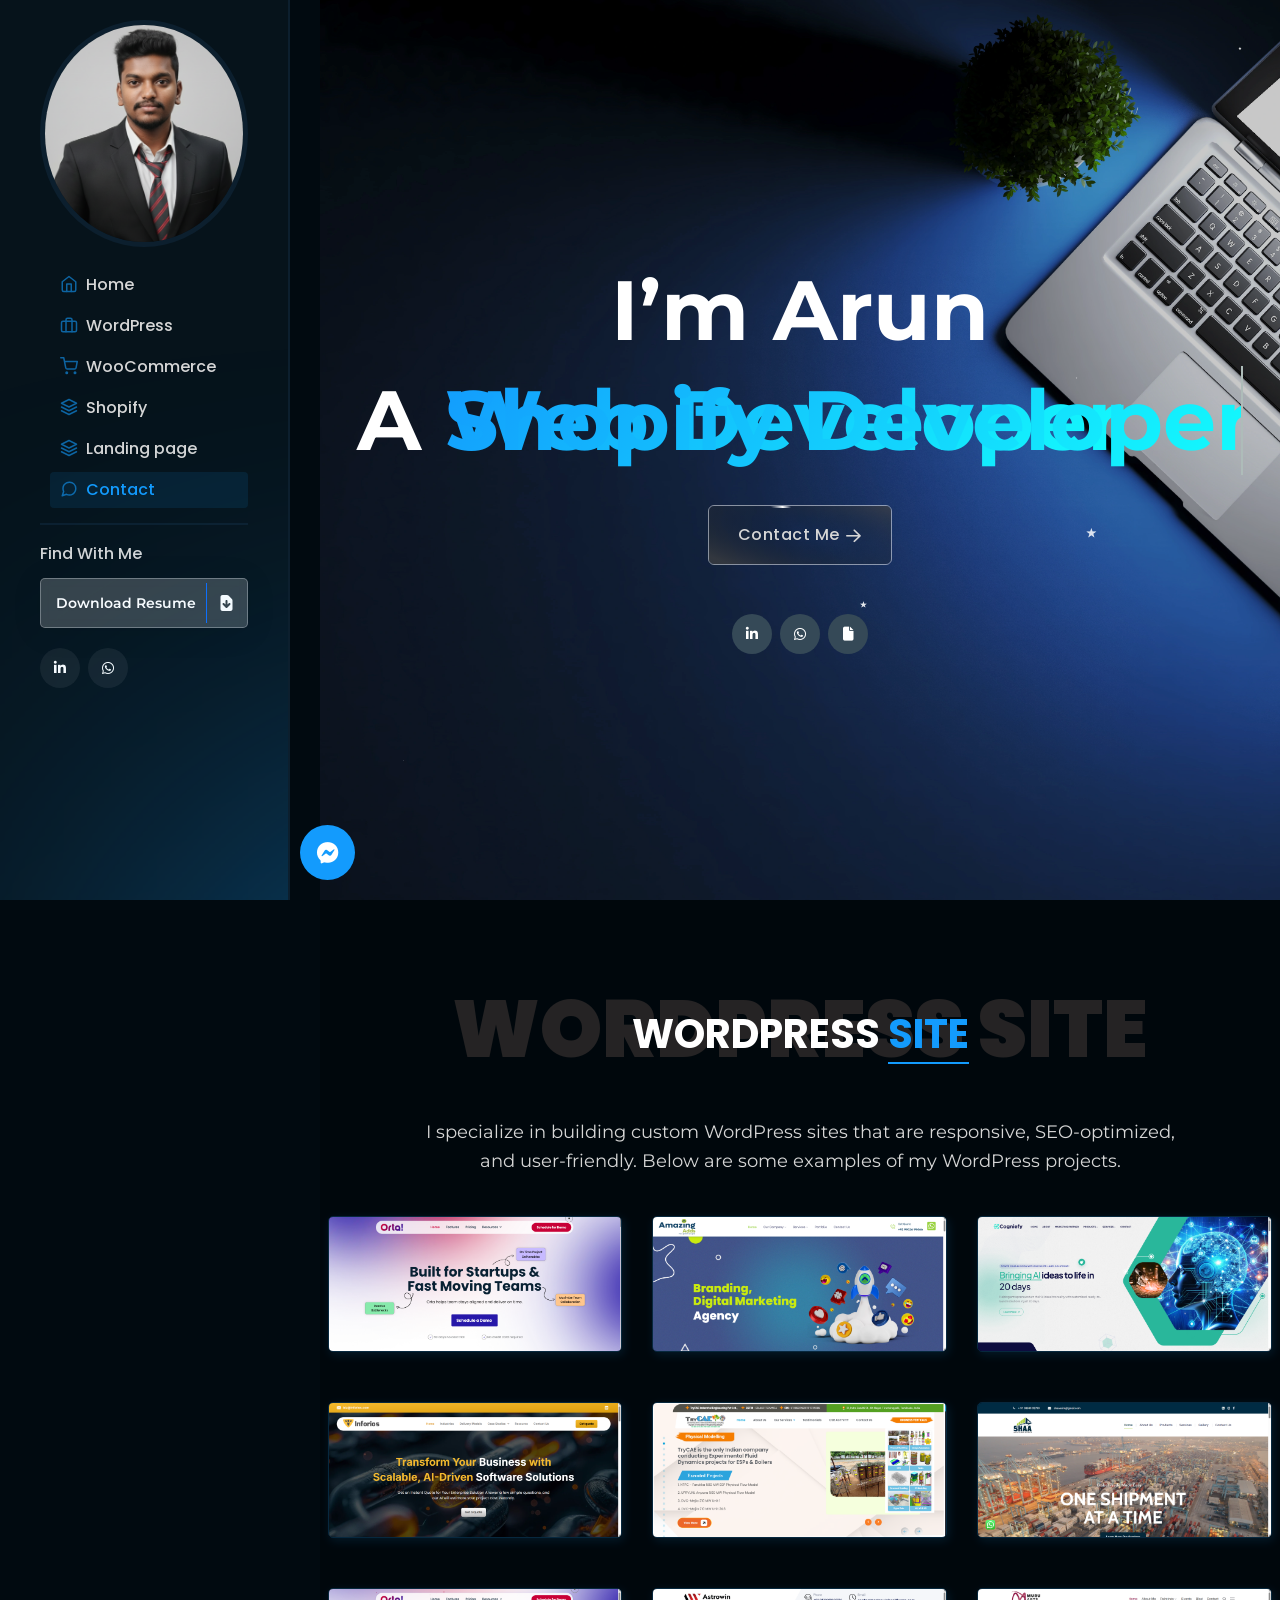
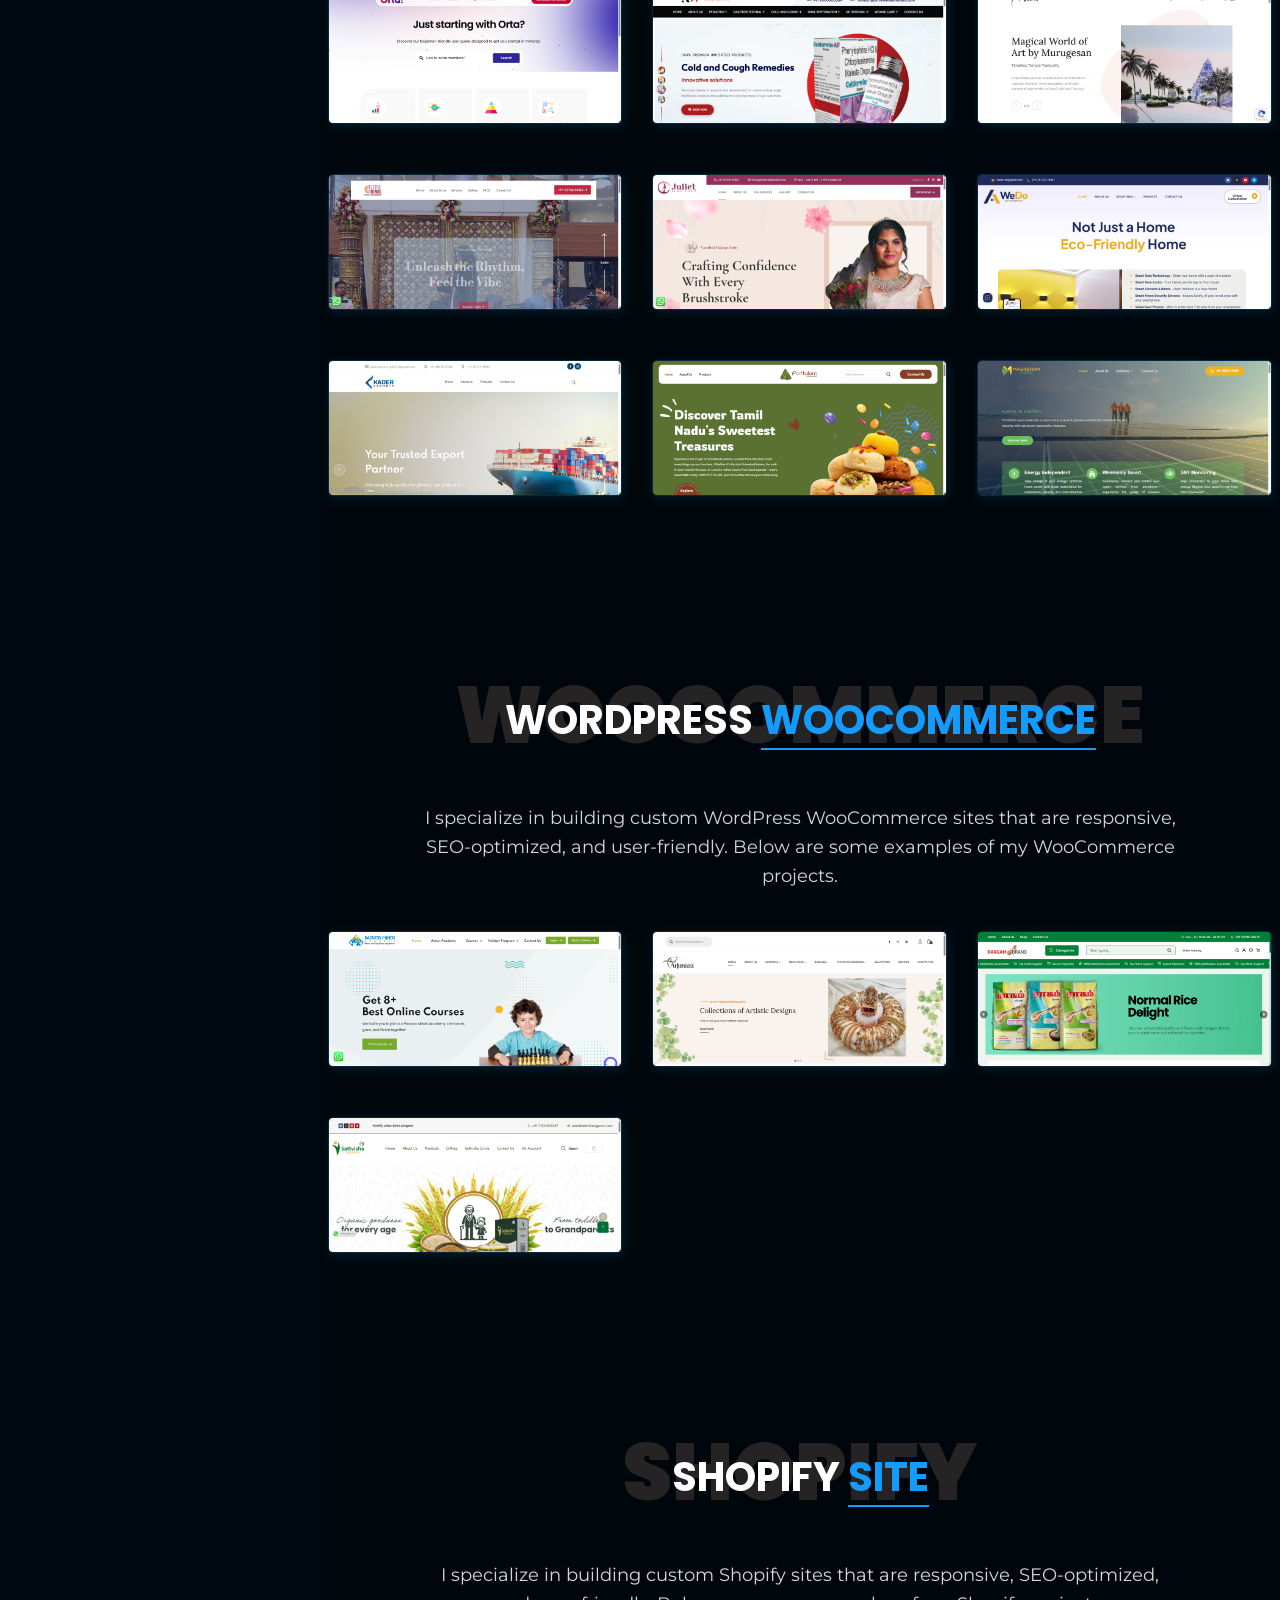
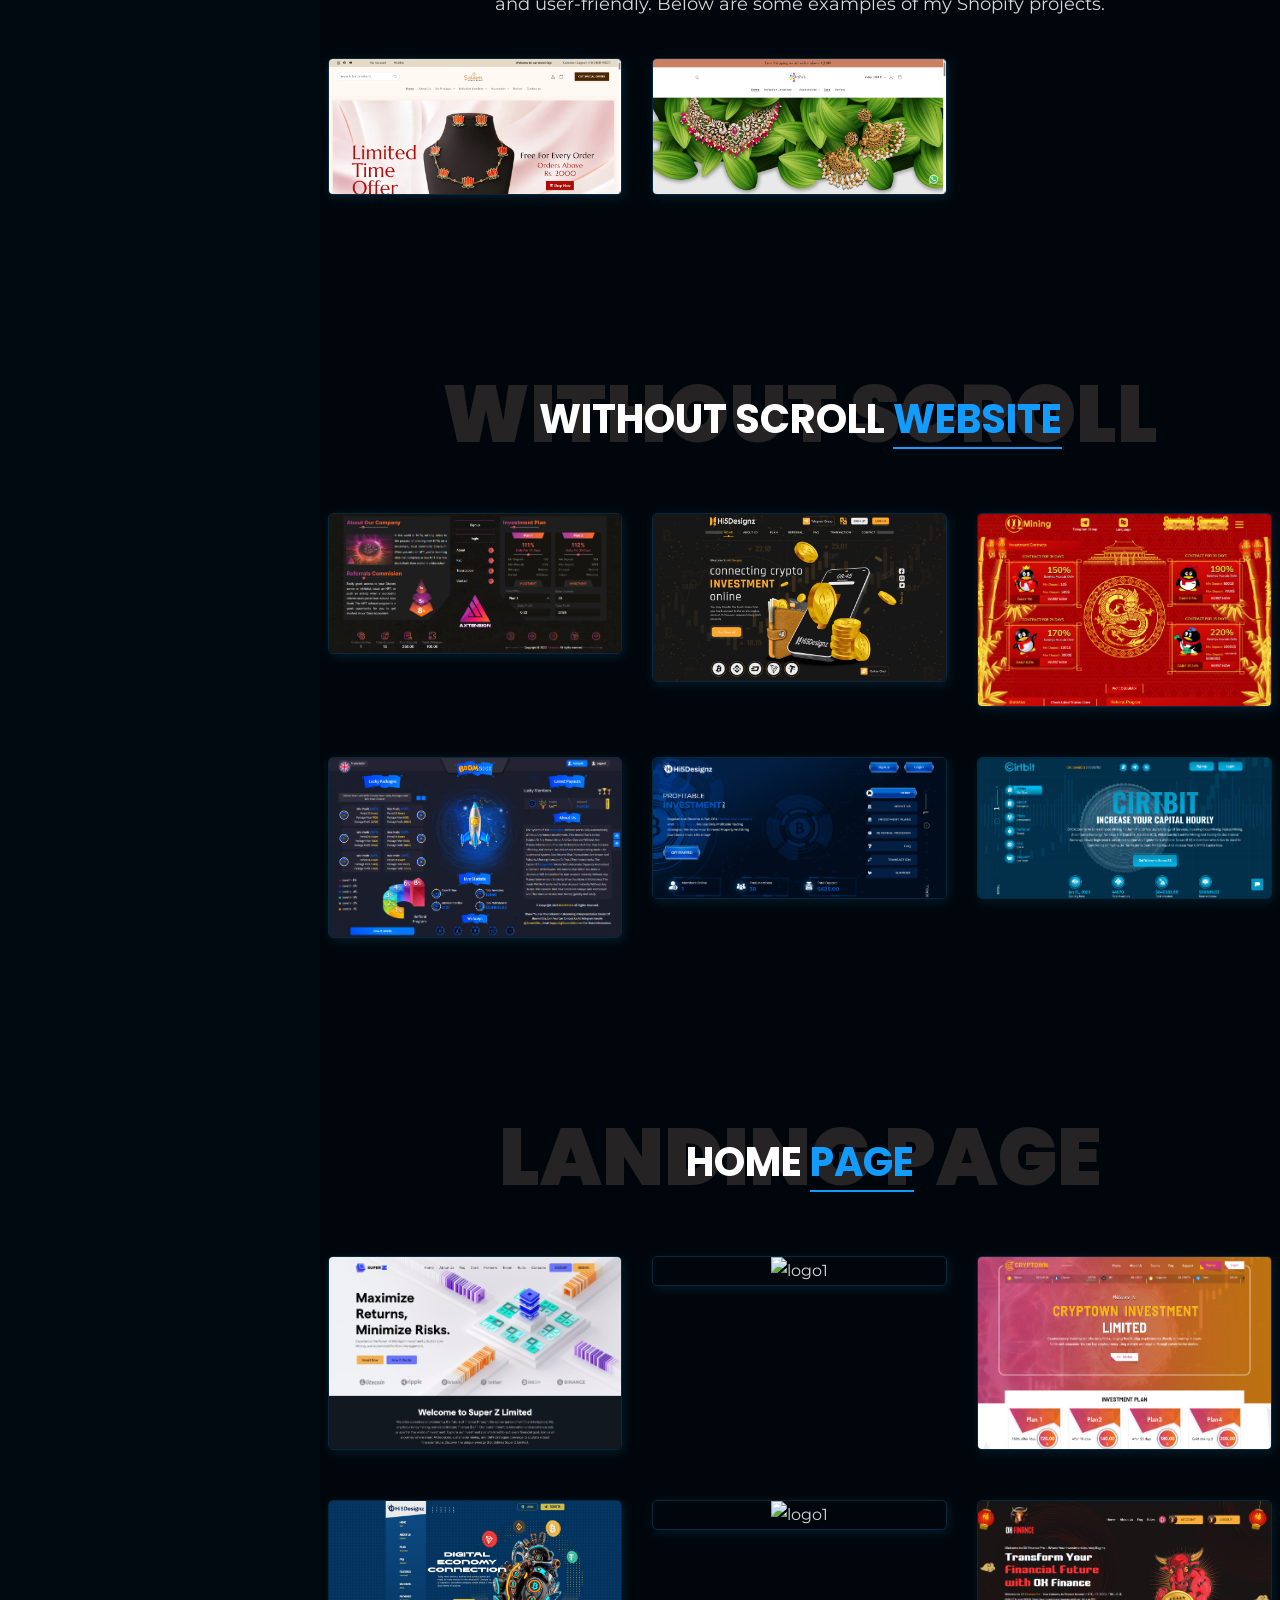
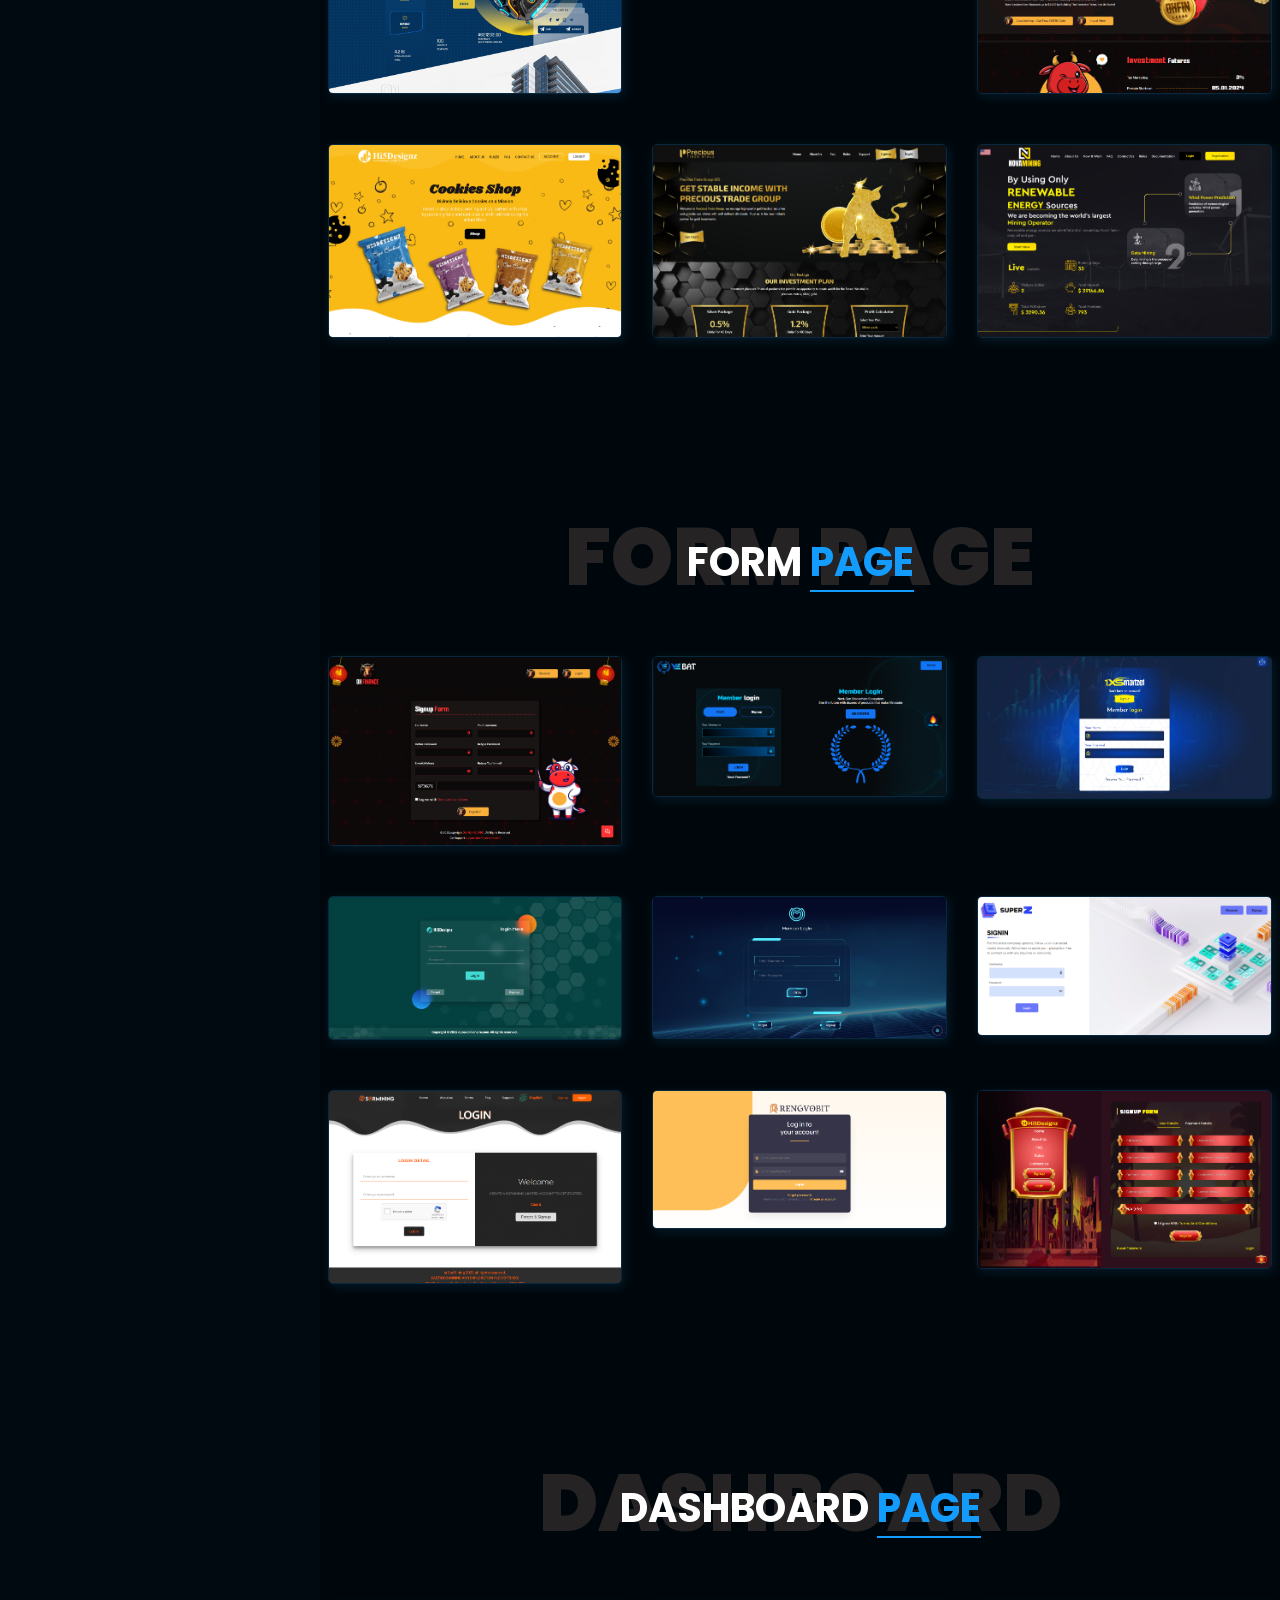
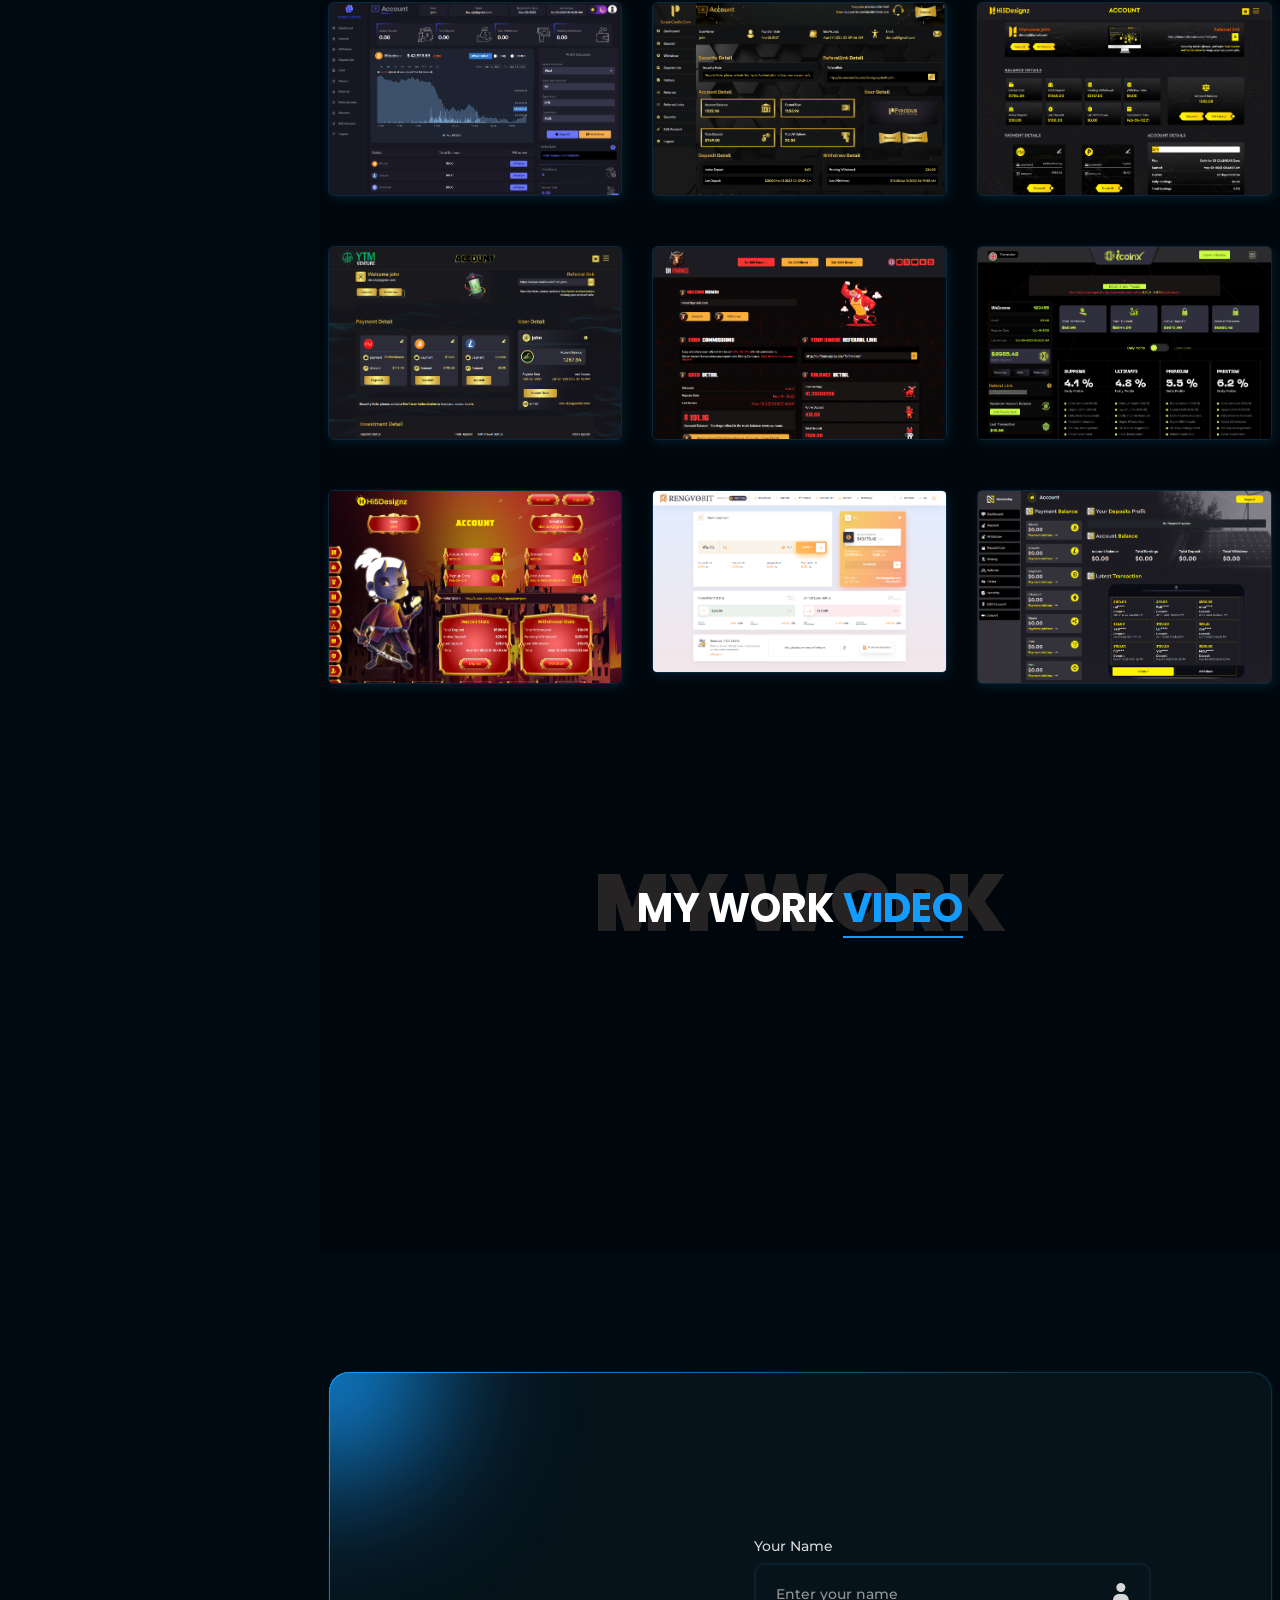
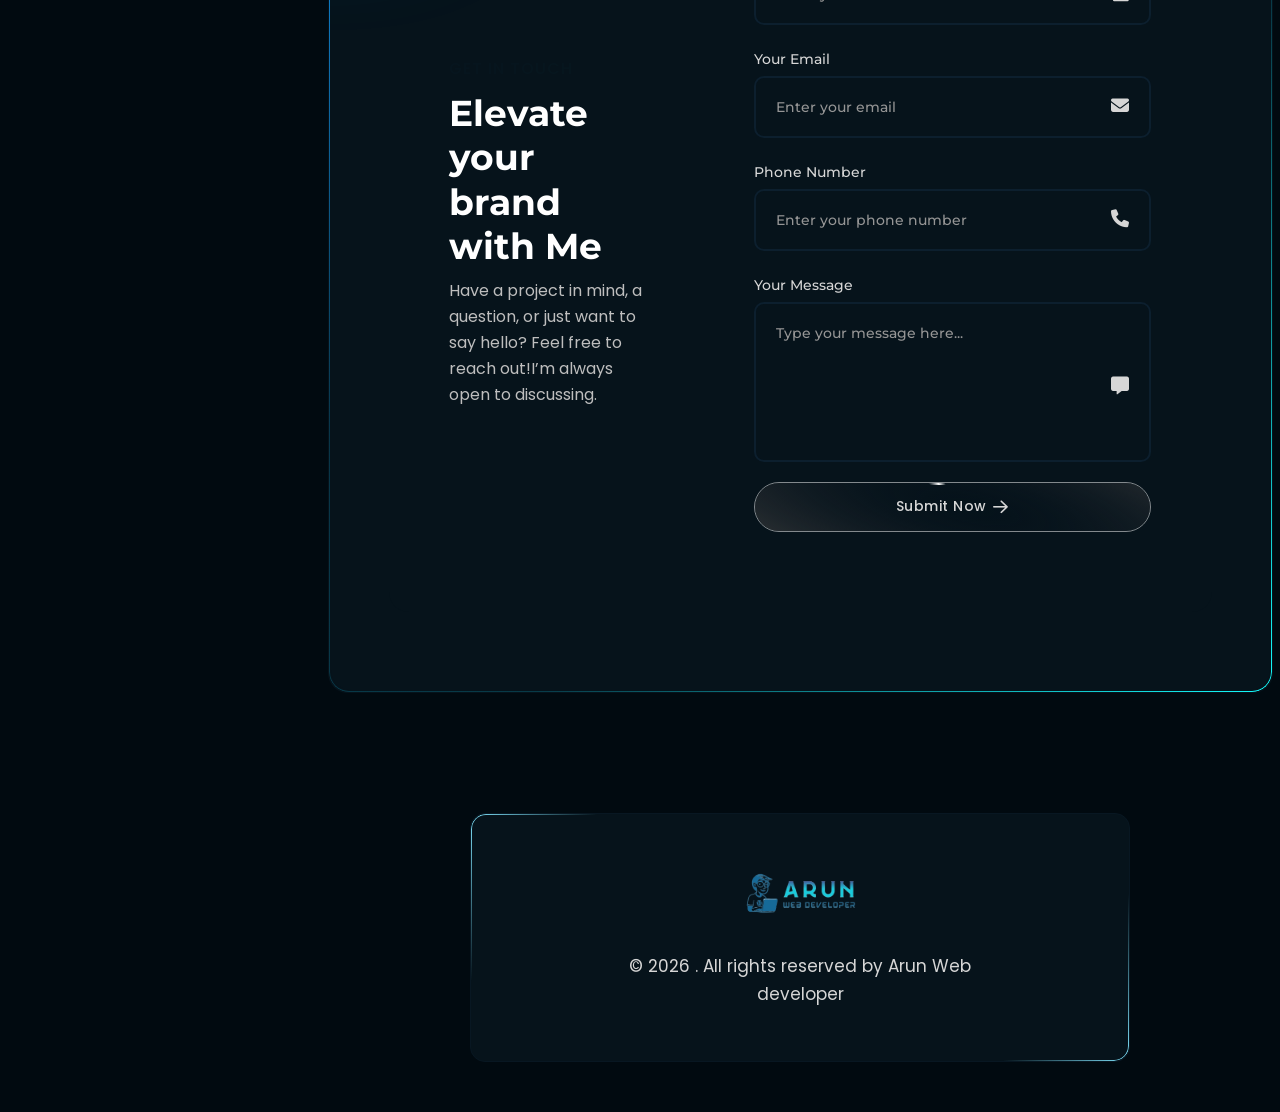
==== commit d6188b80: "Update portfolio.html" ====
--- a/portfolio.html
+++ b/portfolio.html
@@ -1394,7 +1394,17 @@
     text-align: center;
     width: 80%;
 }
-    </style>
+  
+    .success-message {
+      display: none;
+      text-align: center;
+      color: green;
+      font-weight: bold;
+      margin-top: 10px;
+    }
+</style>
+   
+
 </body>
 
 </html>
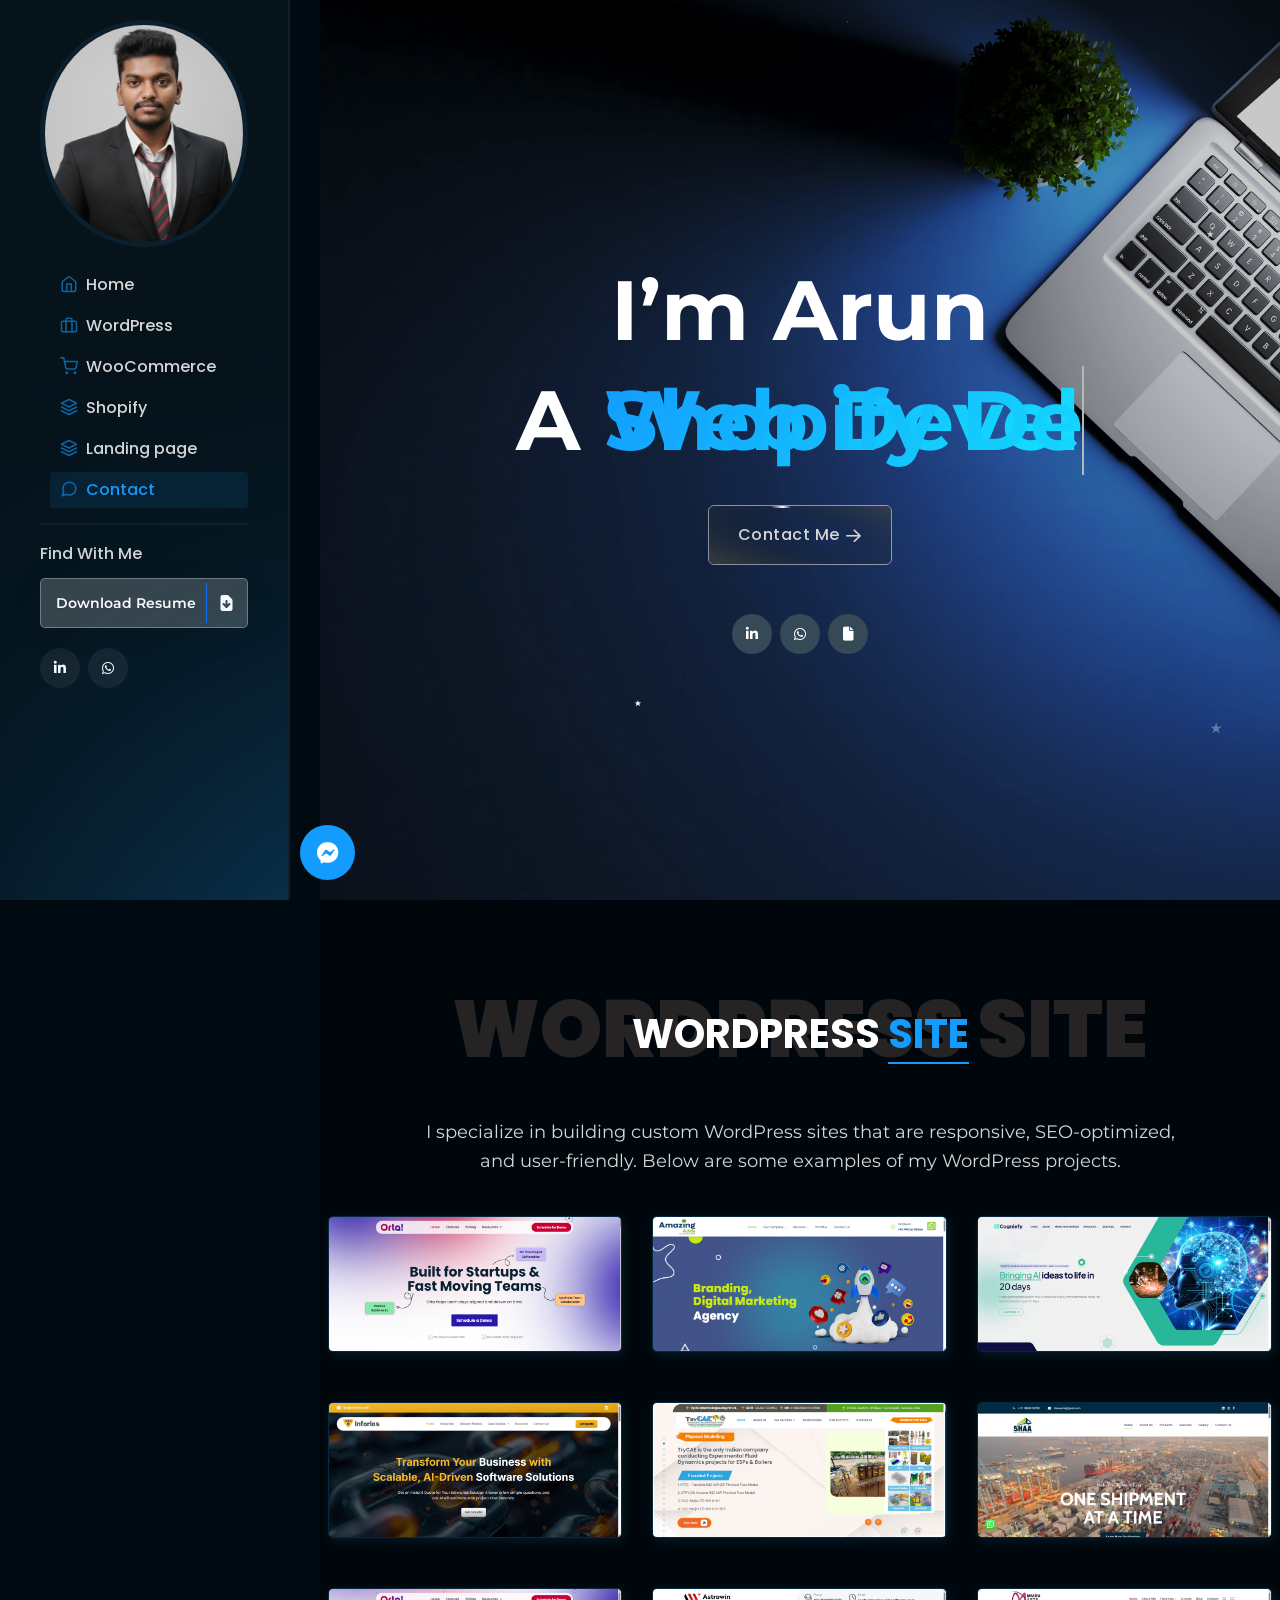
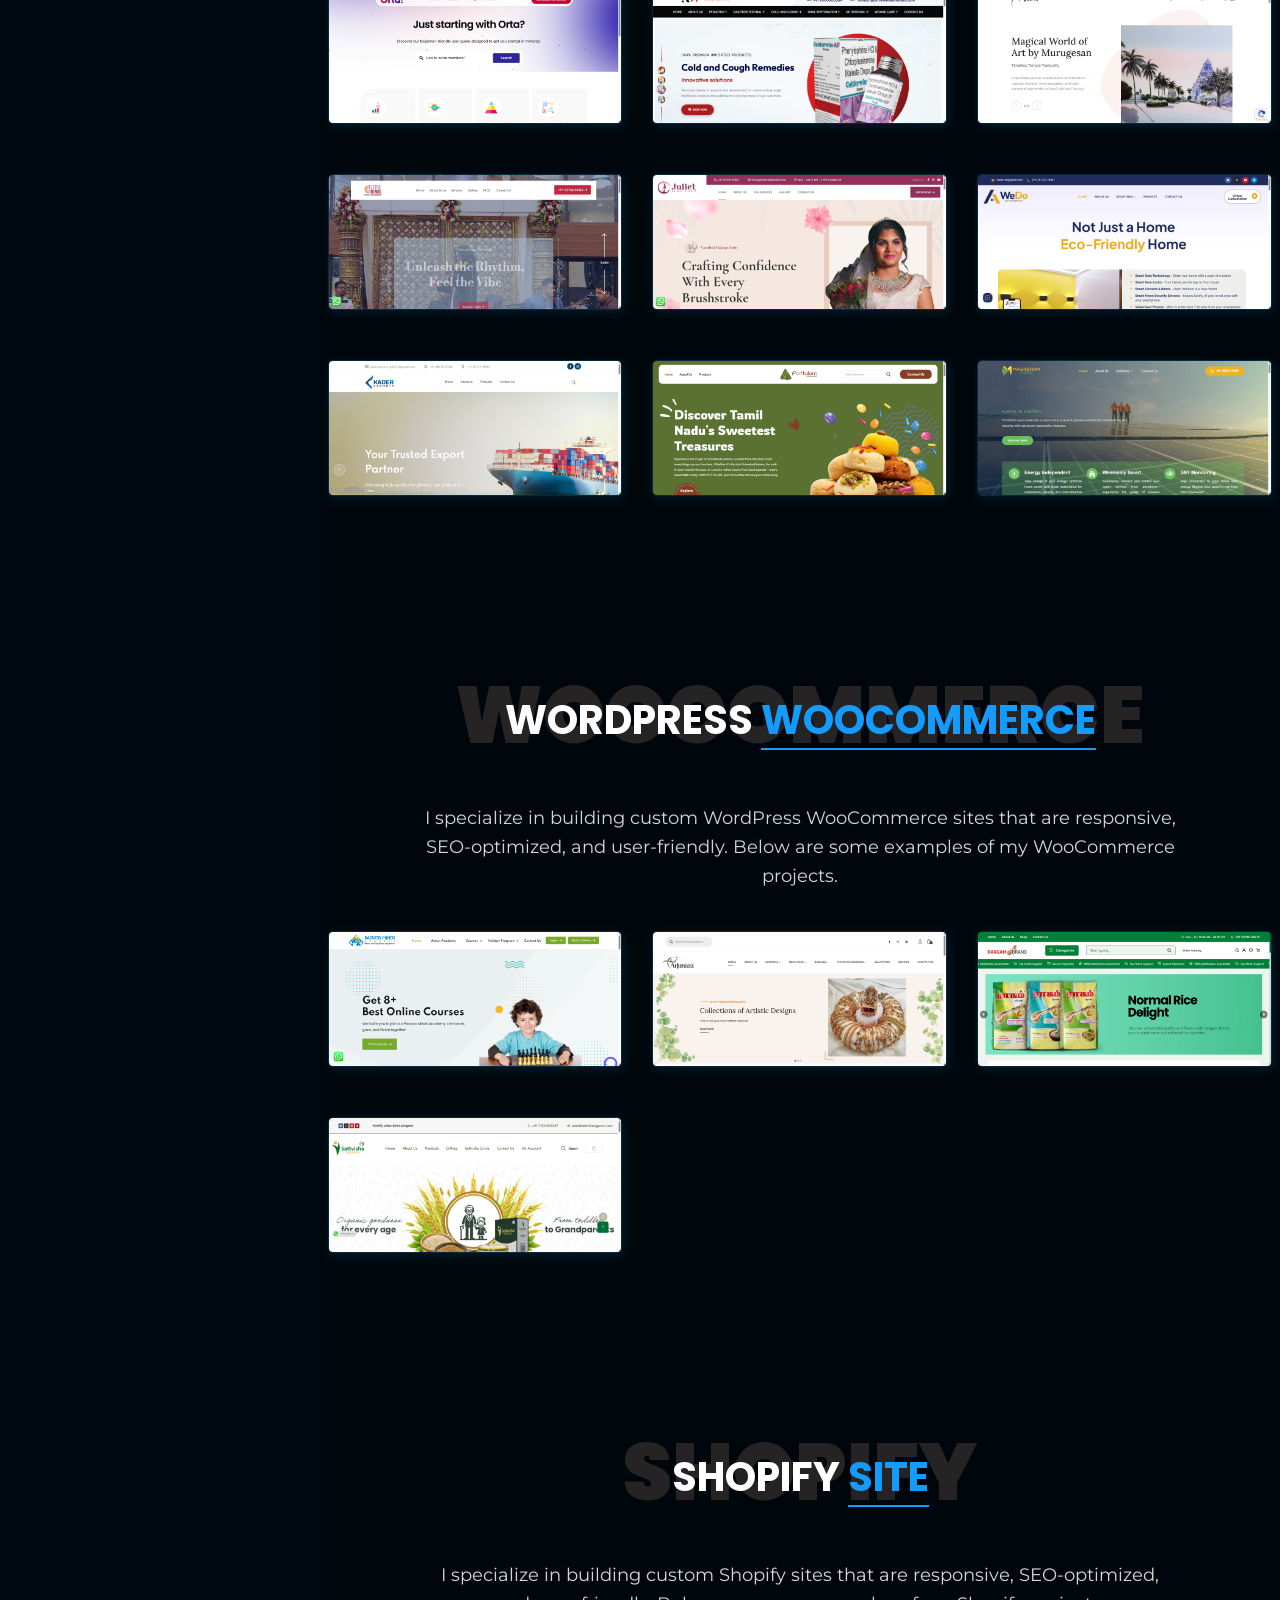
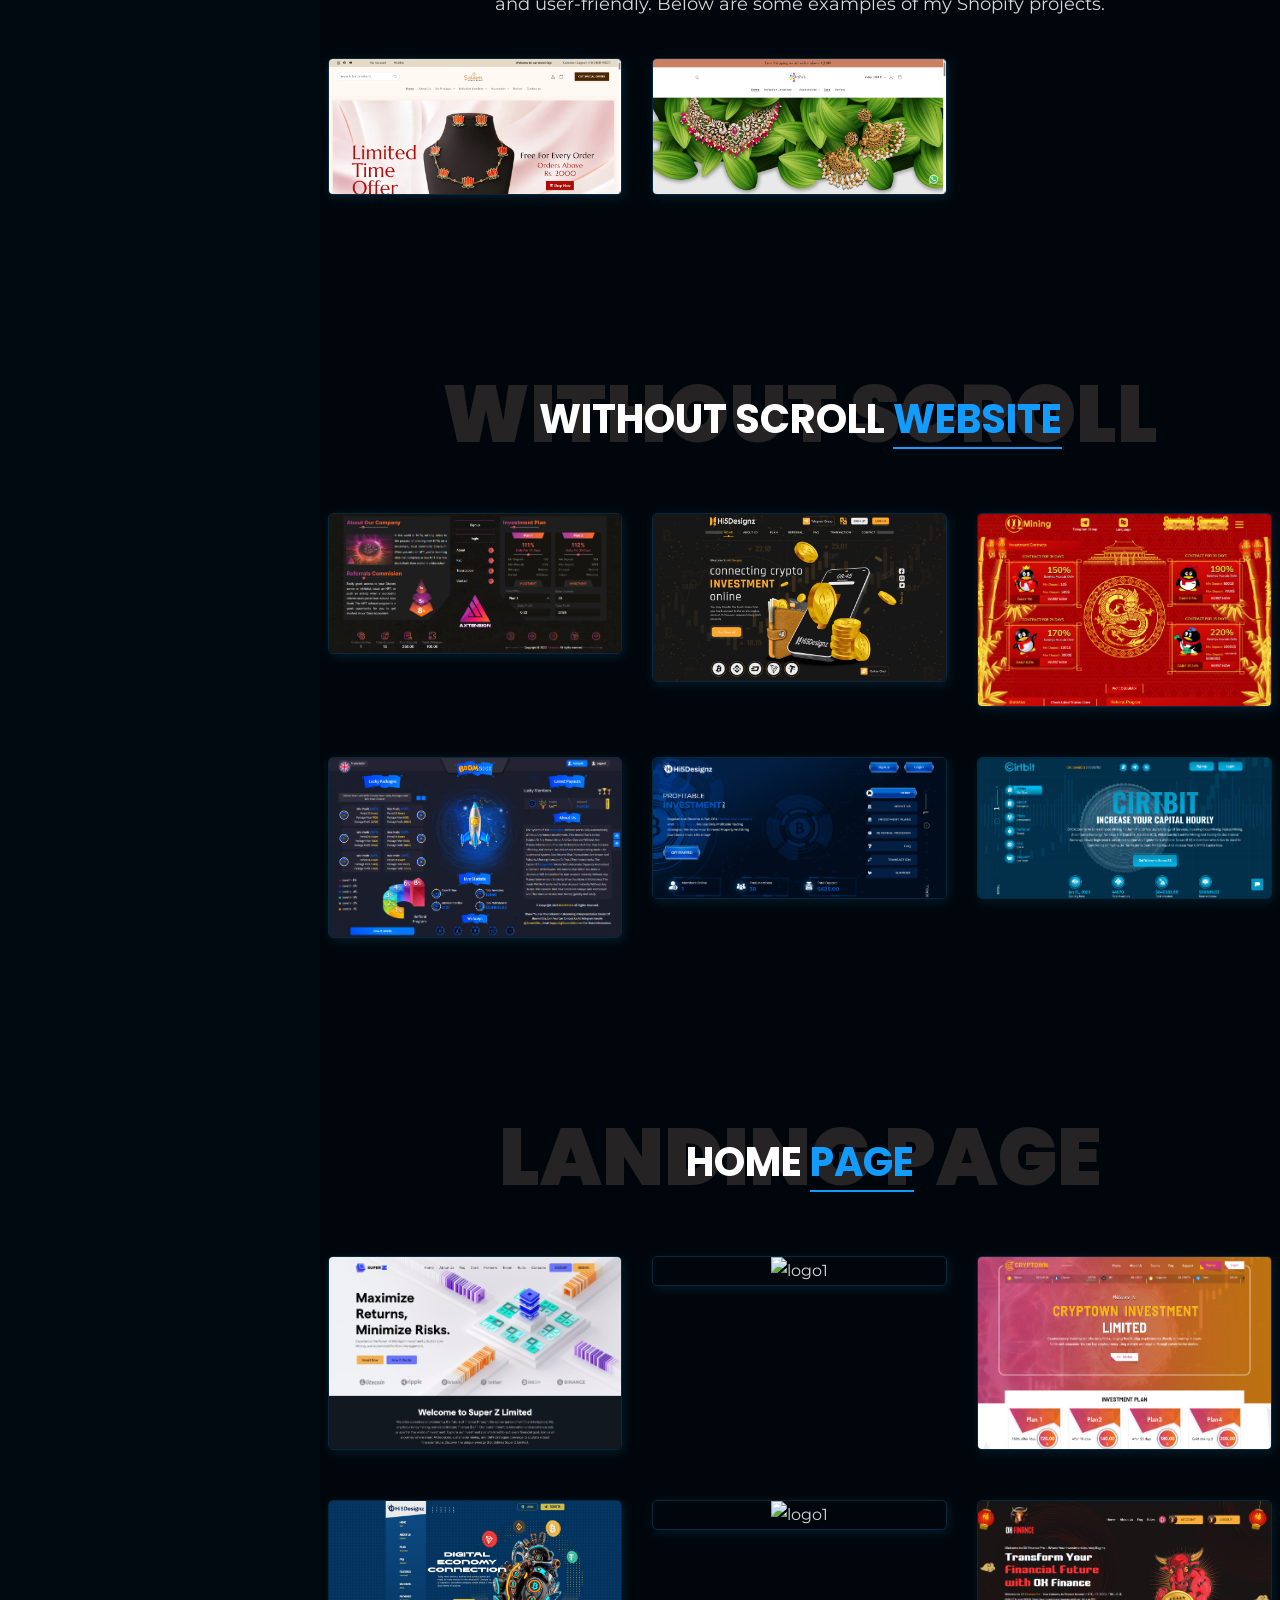
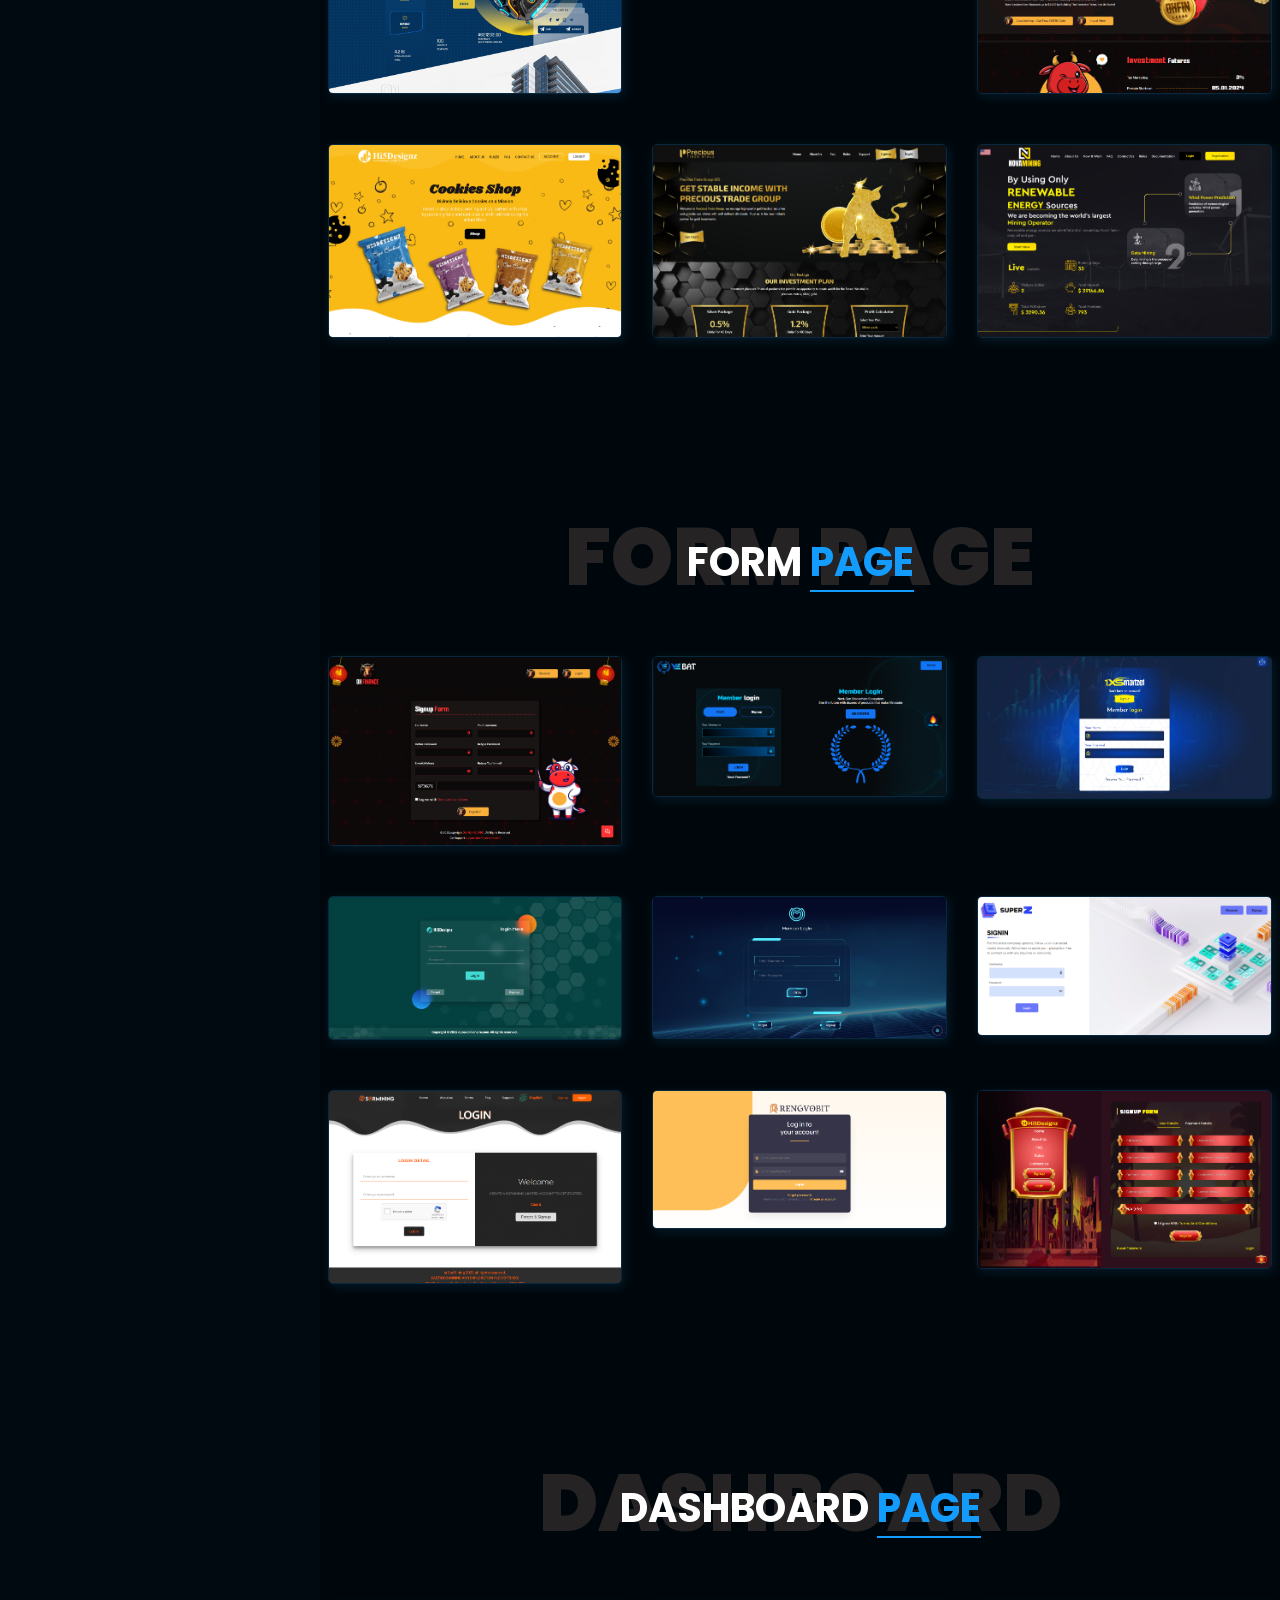
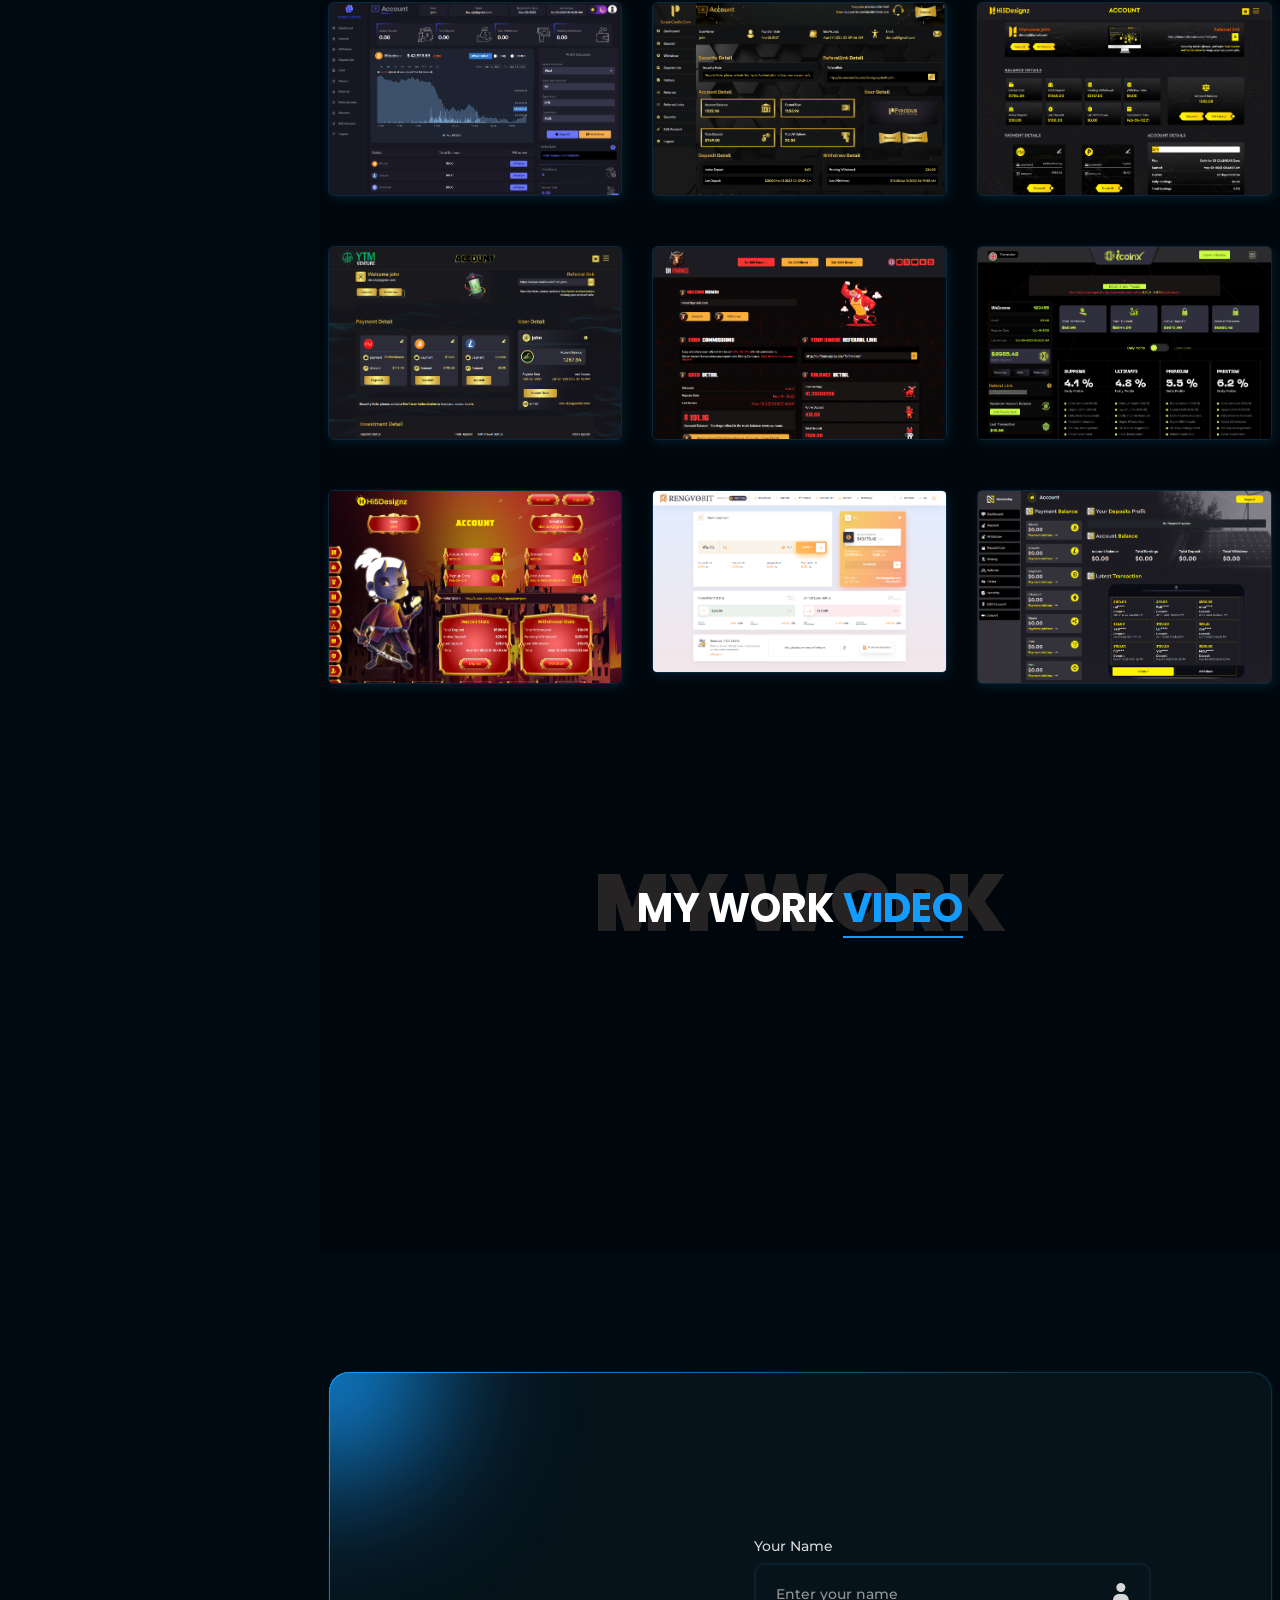
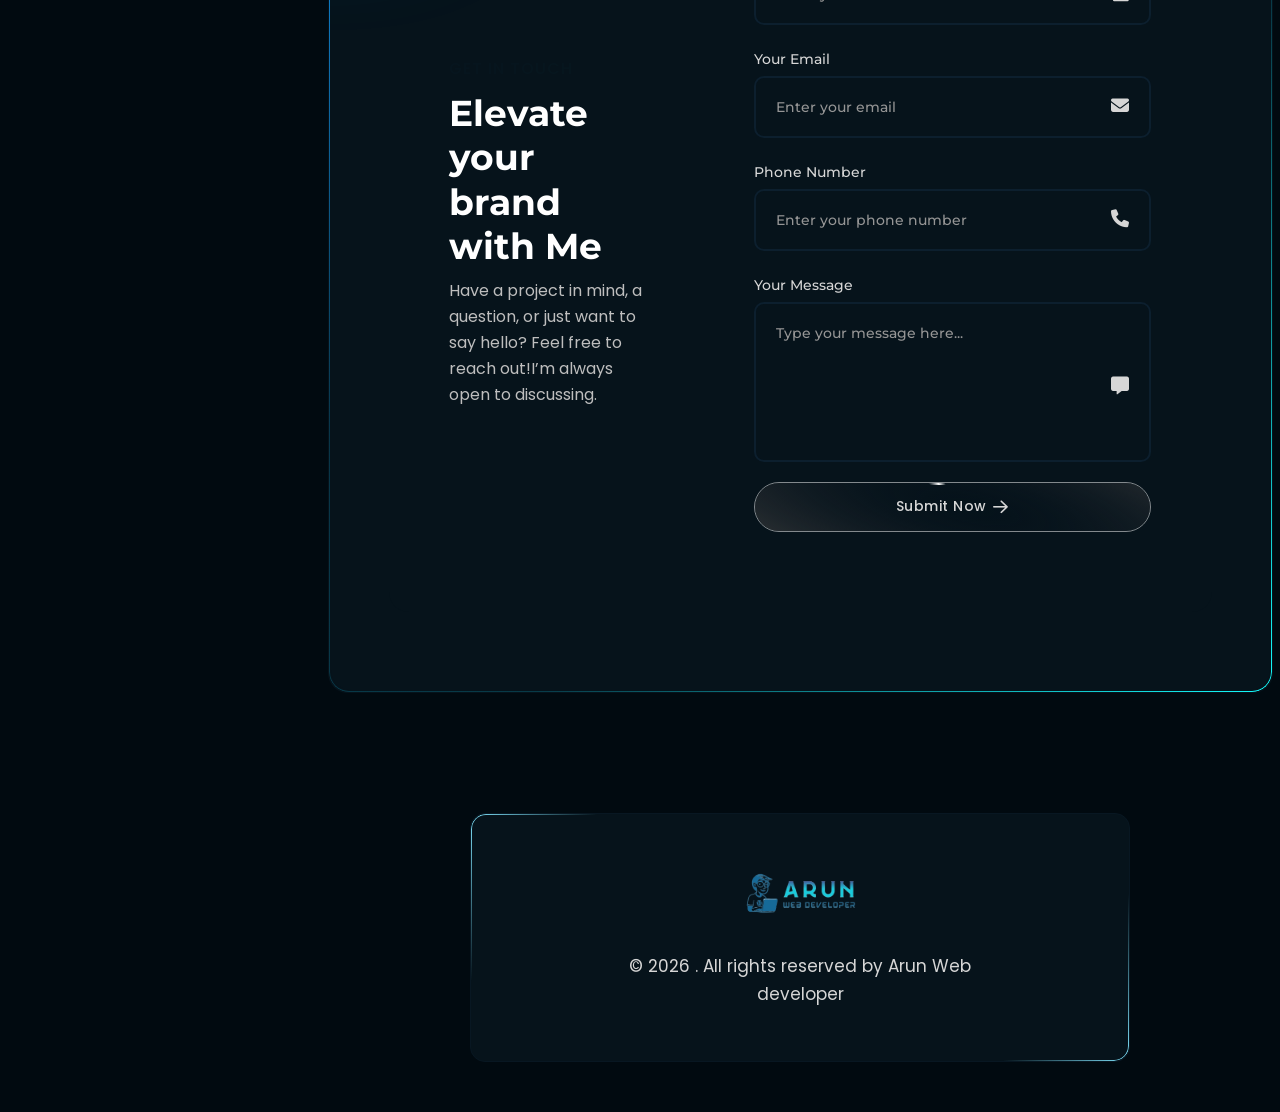
==== commit 45e79a65: "Update portfolio.html" ====
--- a/portfolio.html
+++ b/portfolio.html
@@ -5,7 +5,7 @@
     <meta charset="UTF-8">
     <meta http-equiv="X-UA-Compatible" content="IE=edge">
     <meta name="viewport" content="width=device-width, initial-scale=1.0">
-    <meta name="description" content="Virtuo is a modern personal portfolio template for designers, developers, content writer, cleaner, programmer, fashion designer, model, Influencer and freelancers. Fully responsive, SEO-friendly, Bootstrap and easy to customize.">
+    <meta name="description" content="Explore Arun Mathivanan’s portfolio featuring WordPress, WooCommerce & Shopify projects. Responsive designs, SEO optimised, creative development solutions.">
     <link rel="shortcut icon" type="image/x-icon" href="assets/images/favicon.svg">
     <title>Arun Portfolio</title>
     <!-- Bootstrap min css -->
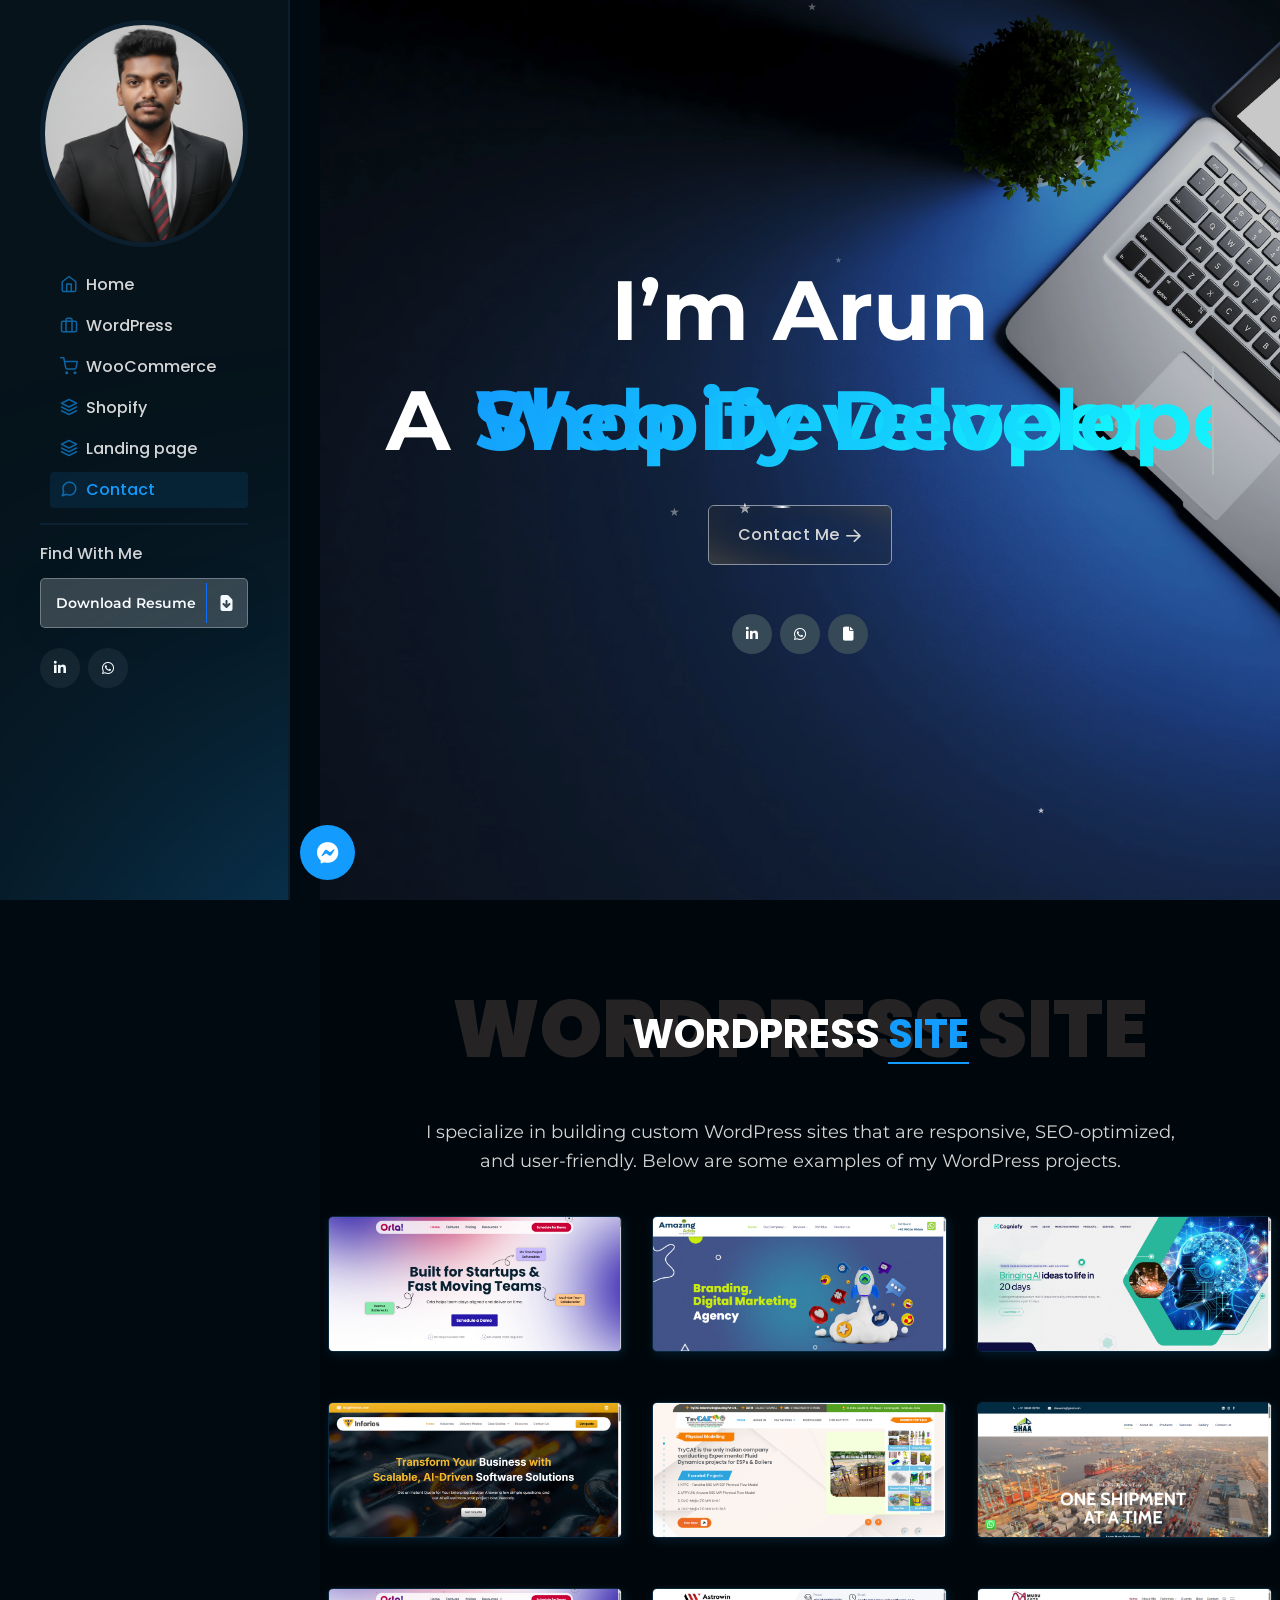
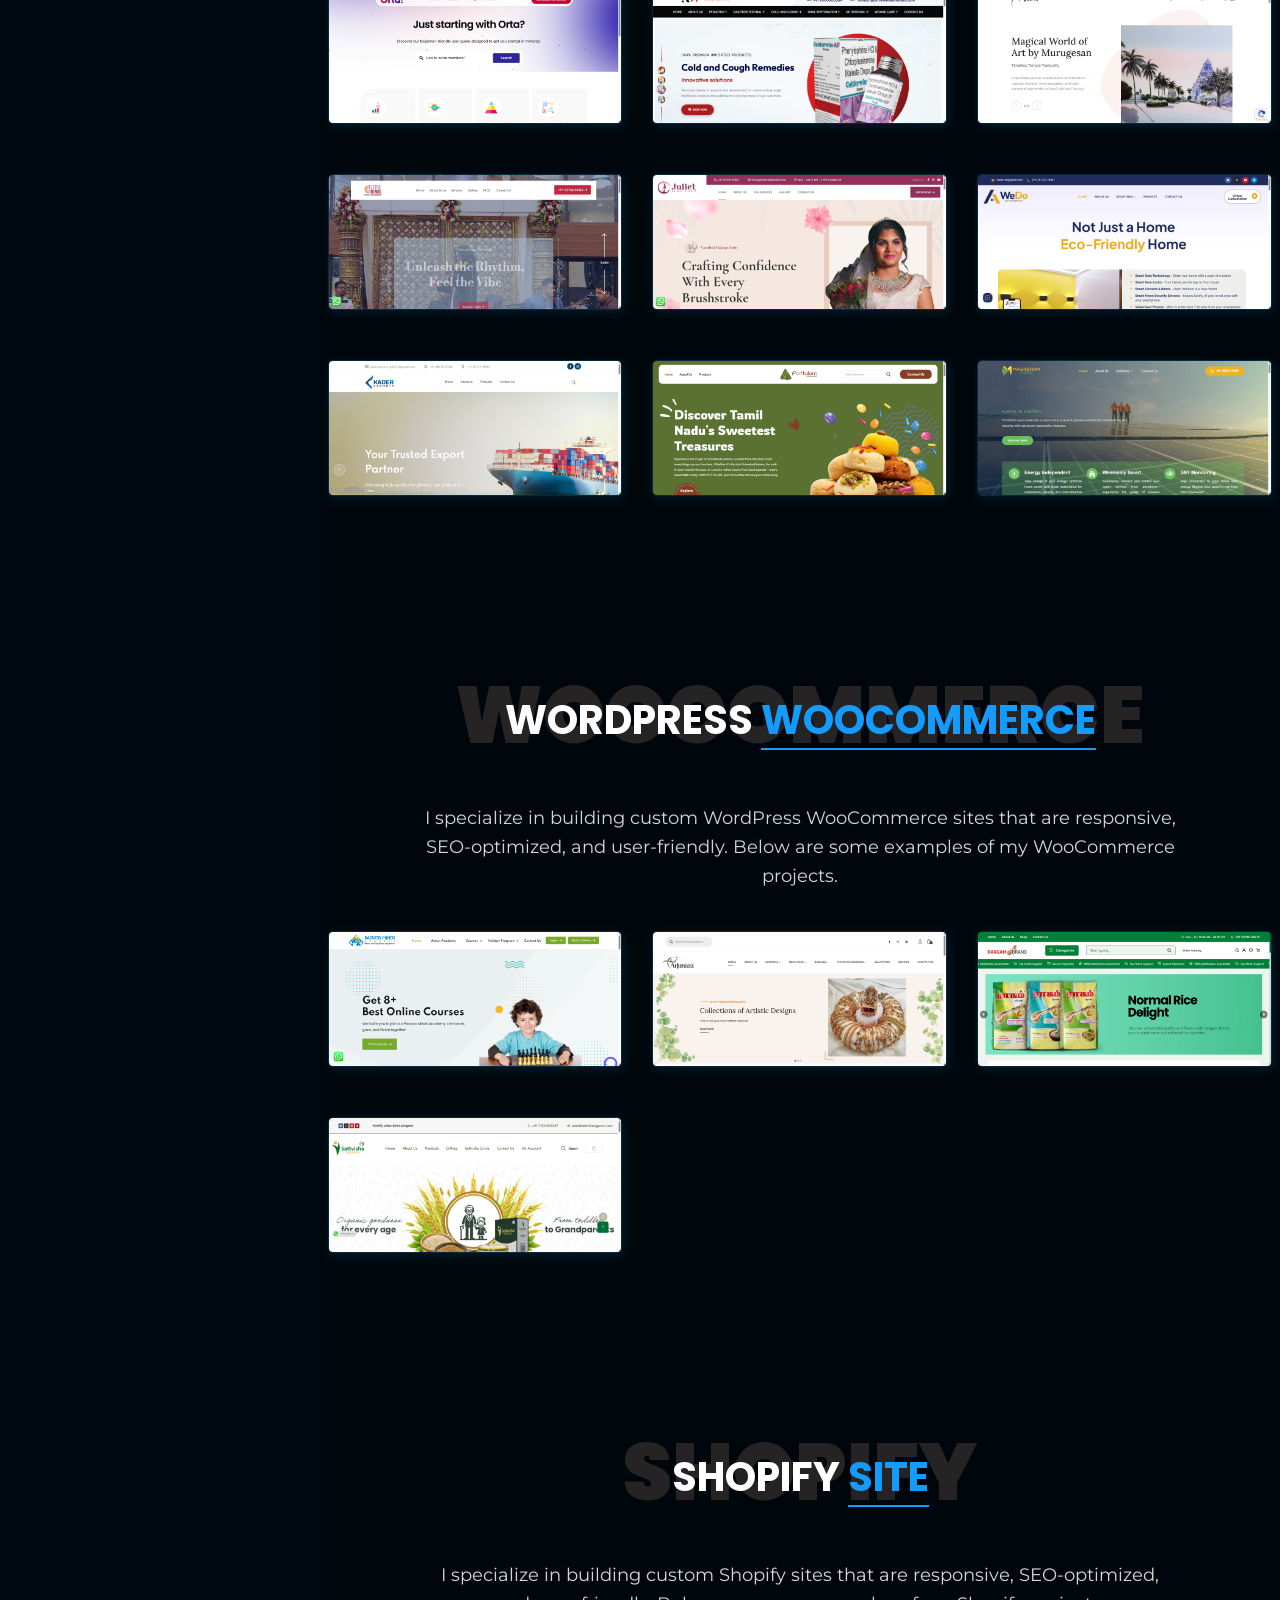
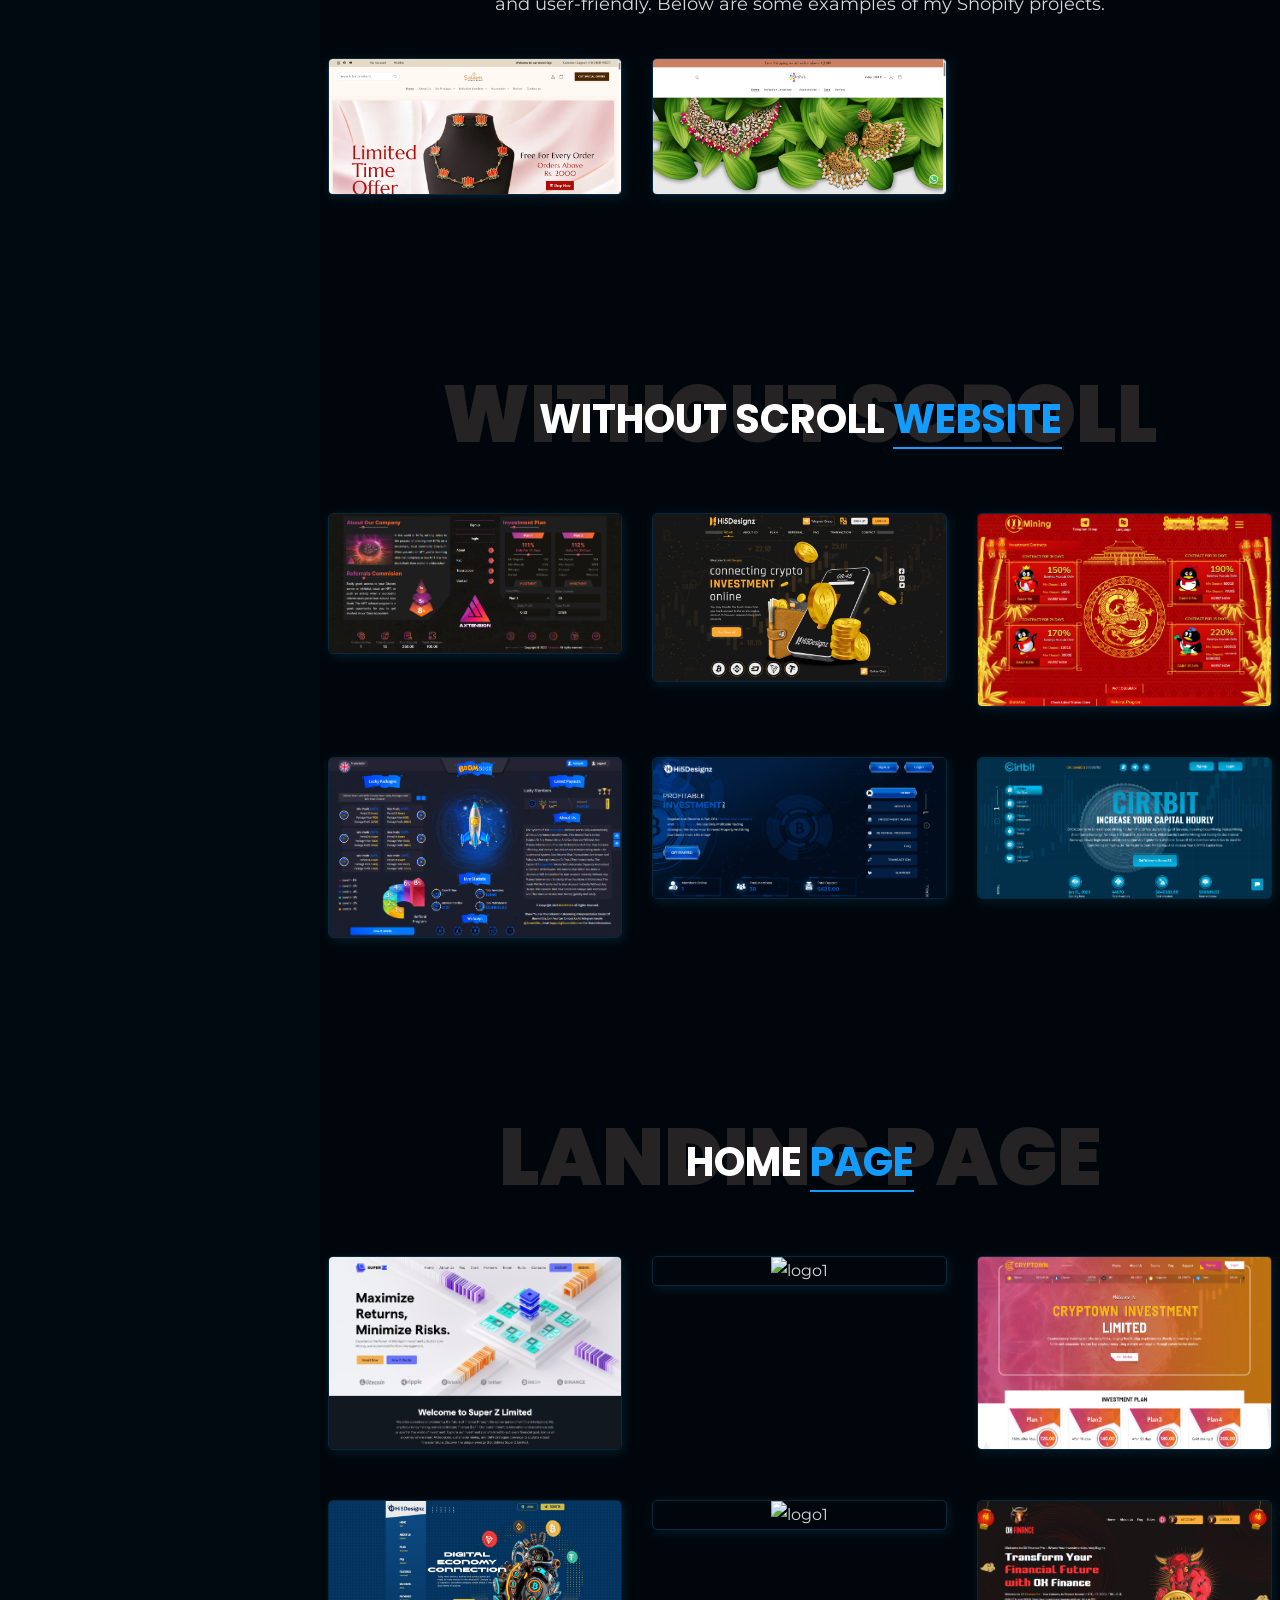
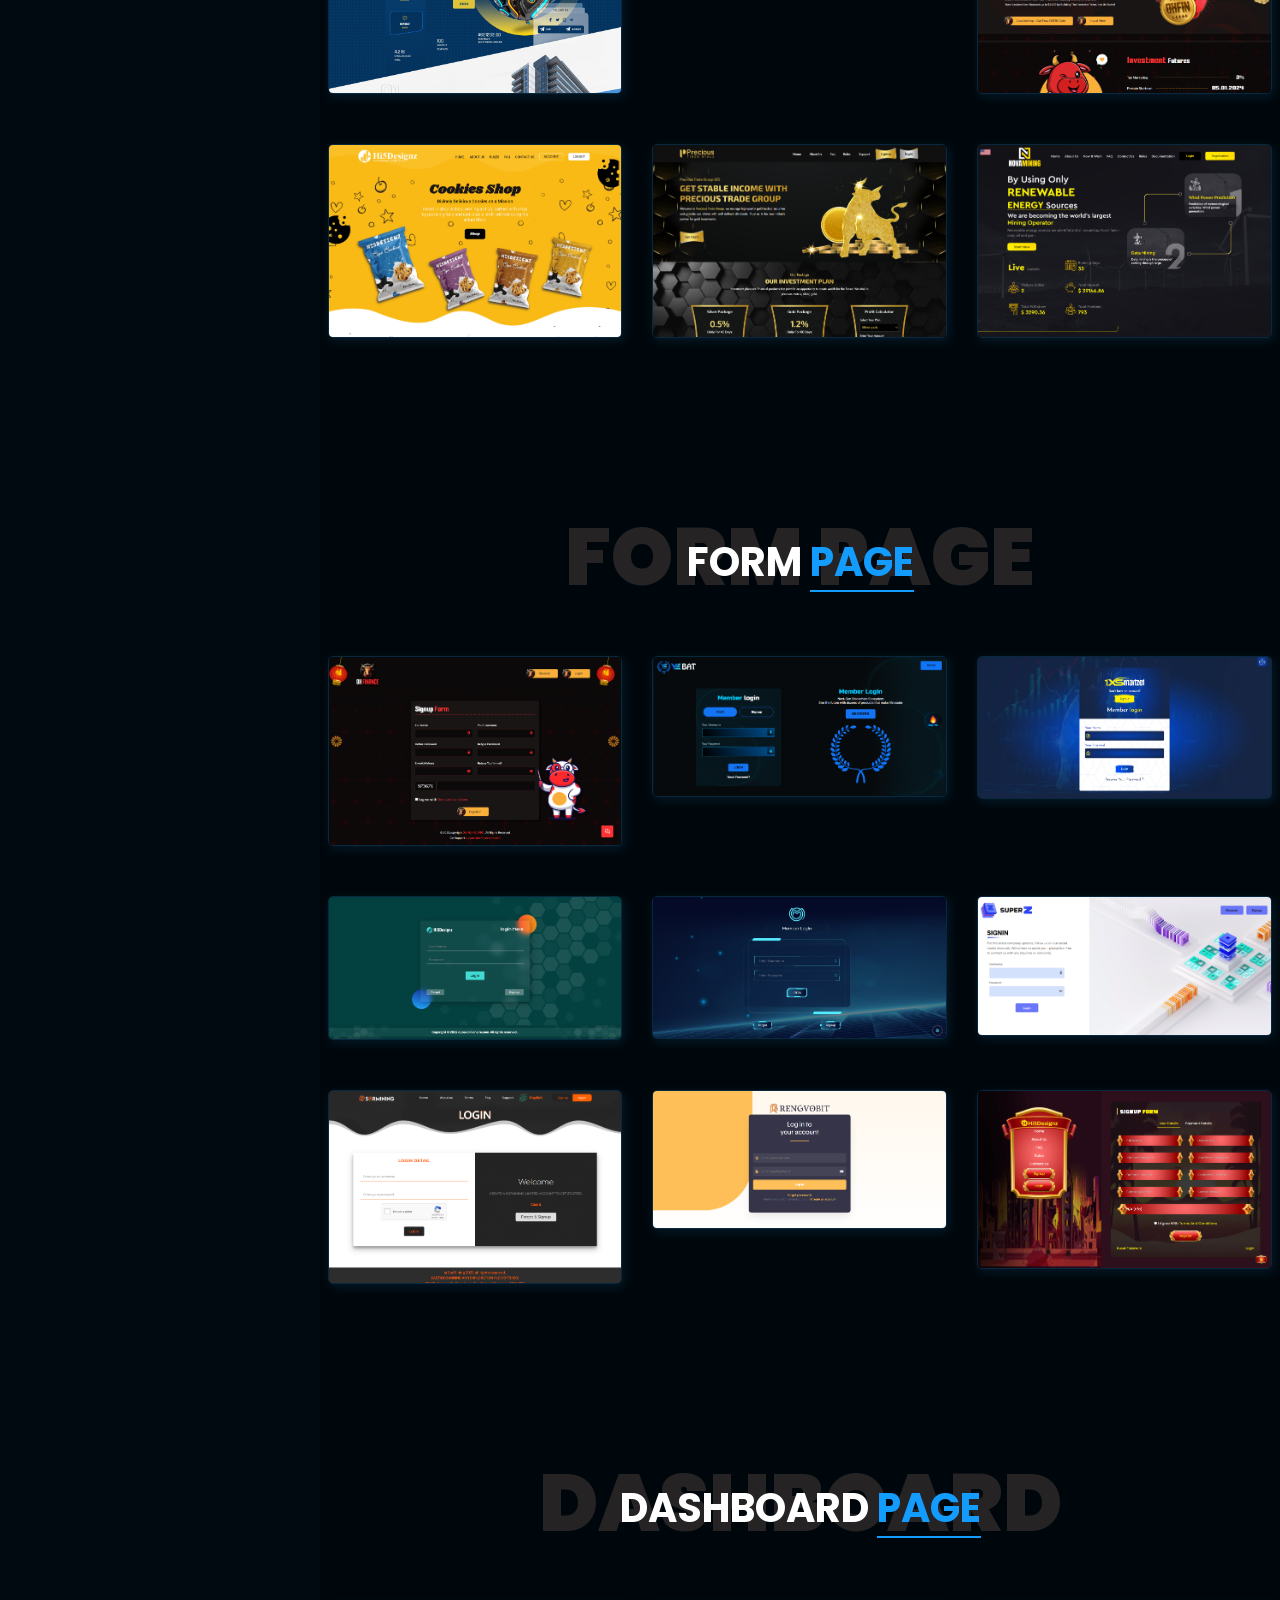
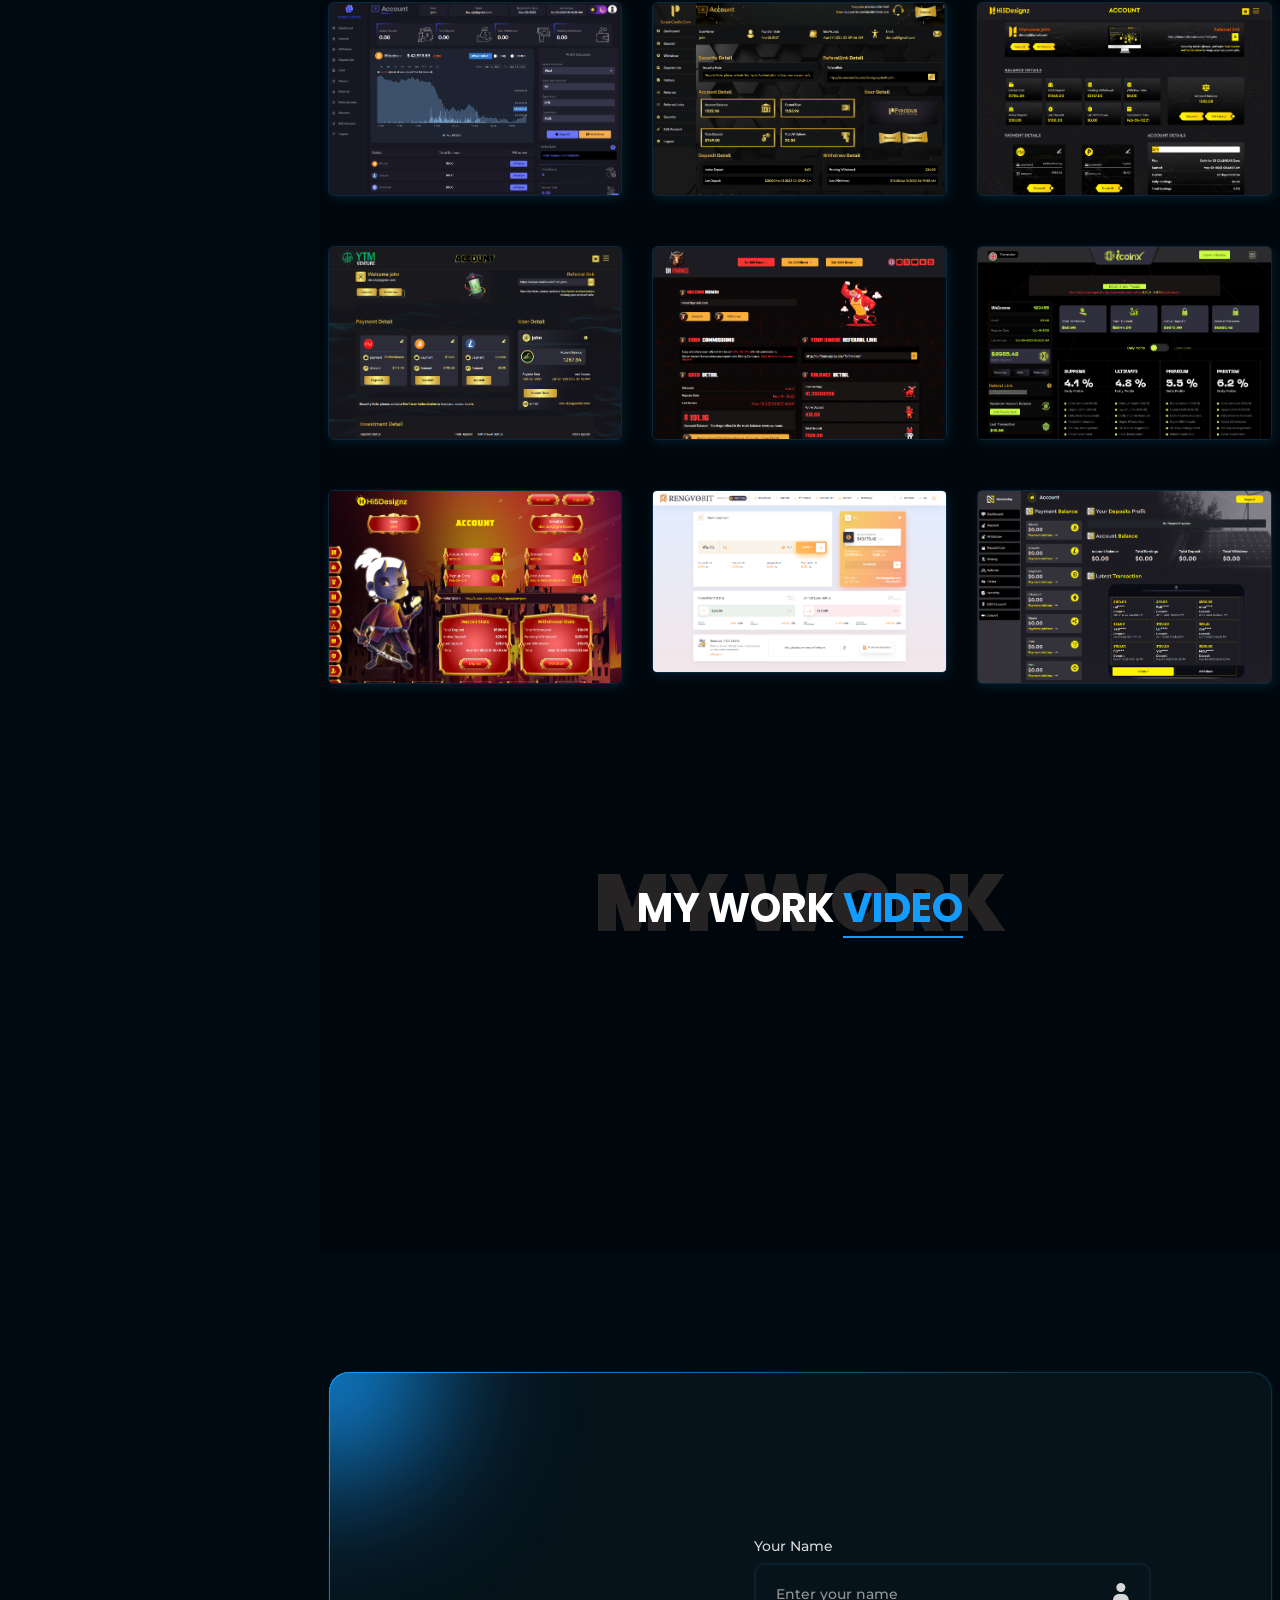
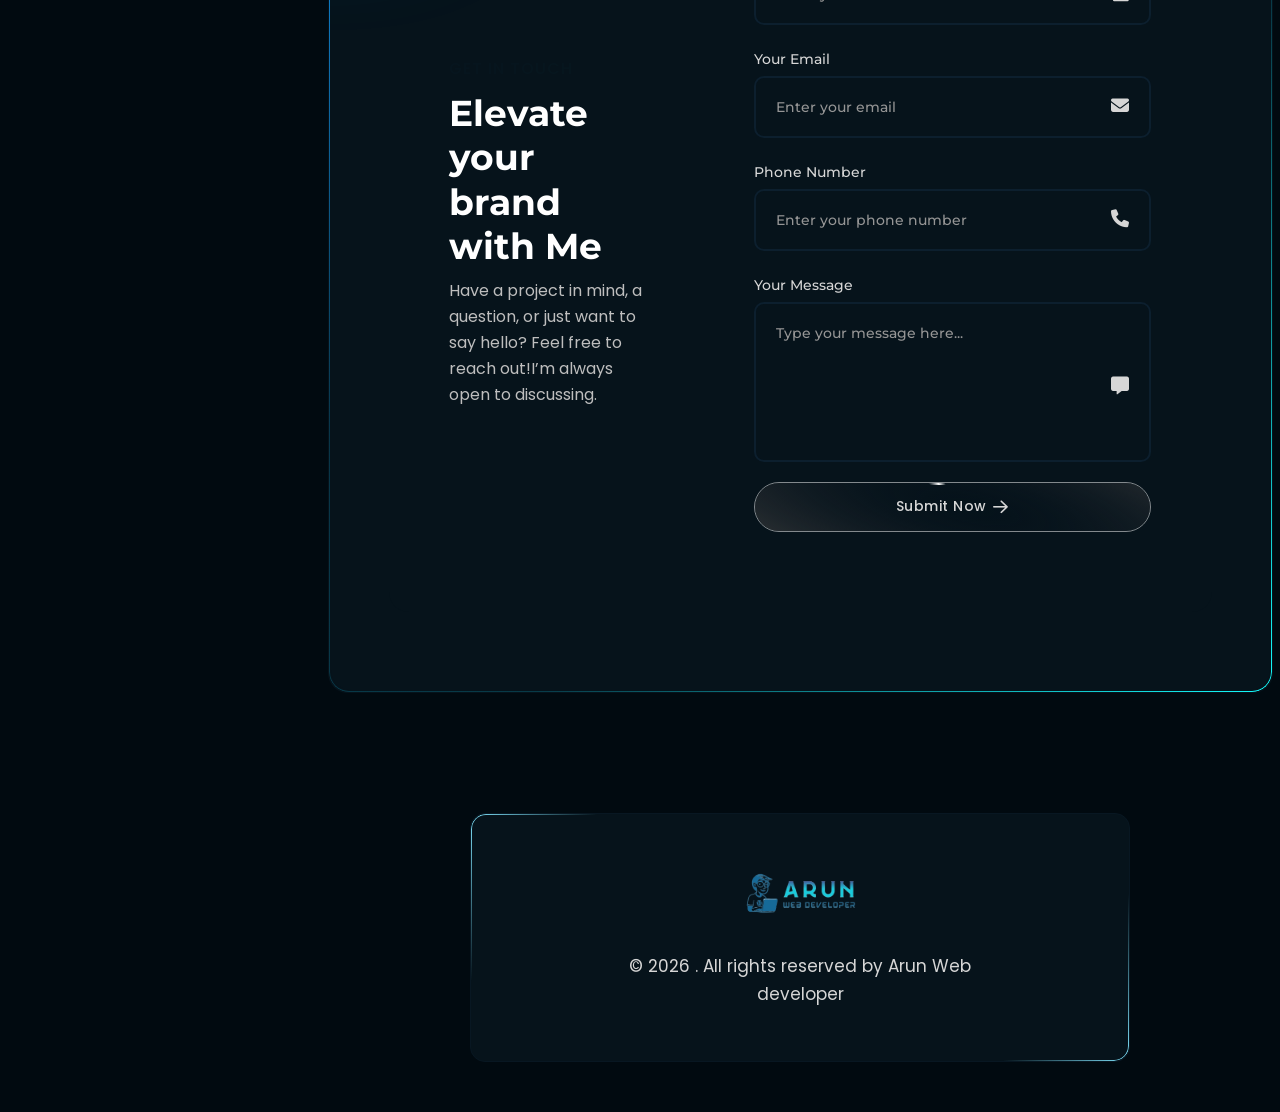
==== commit 59ee7481: "Update portfolio.html" ====
--- a/portfolio.html
+++ b/portfolio.html
@@ -1402,6 +1402,26 @@
       font-weight: bold;
       margin-top: 10px;
     }
+        
+@media (max-width: 500px) {
+.head h3 {
+    padding: 13px 0px;
+    font-size: 30px;
+   
+}
+.tmp-section-gap {
+    padding: 50px 0 !important;
+}
+.head h2 {
+    font-size: 56px !important;
+}
+.logo_bg .row p {
+    width: 100%;
+}
+}
+
+
+
 </style>
    
 
